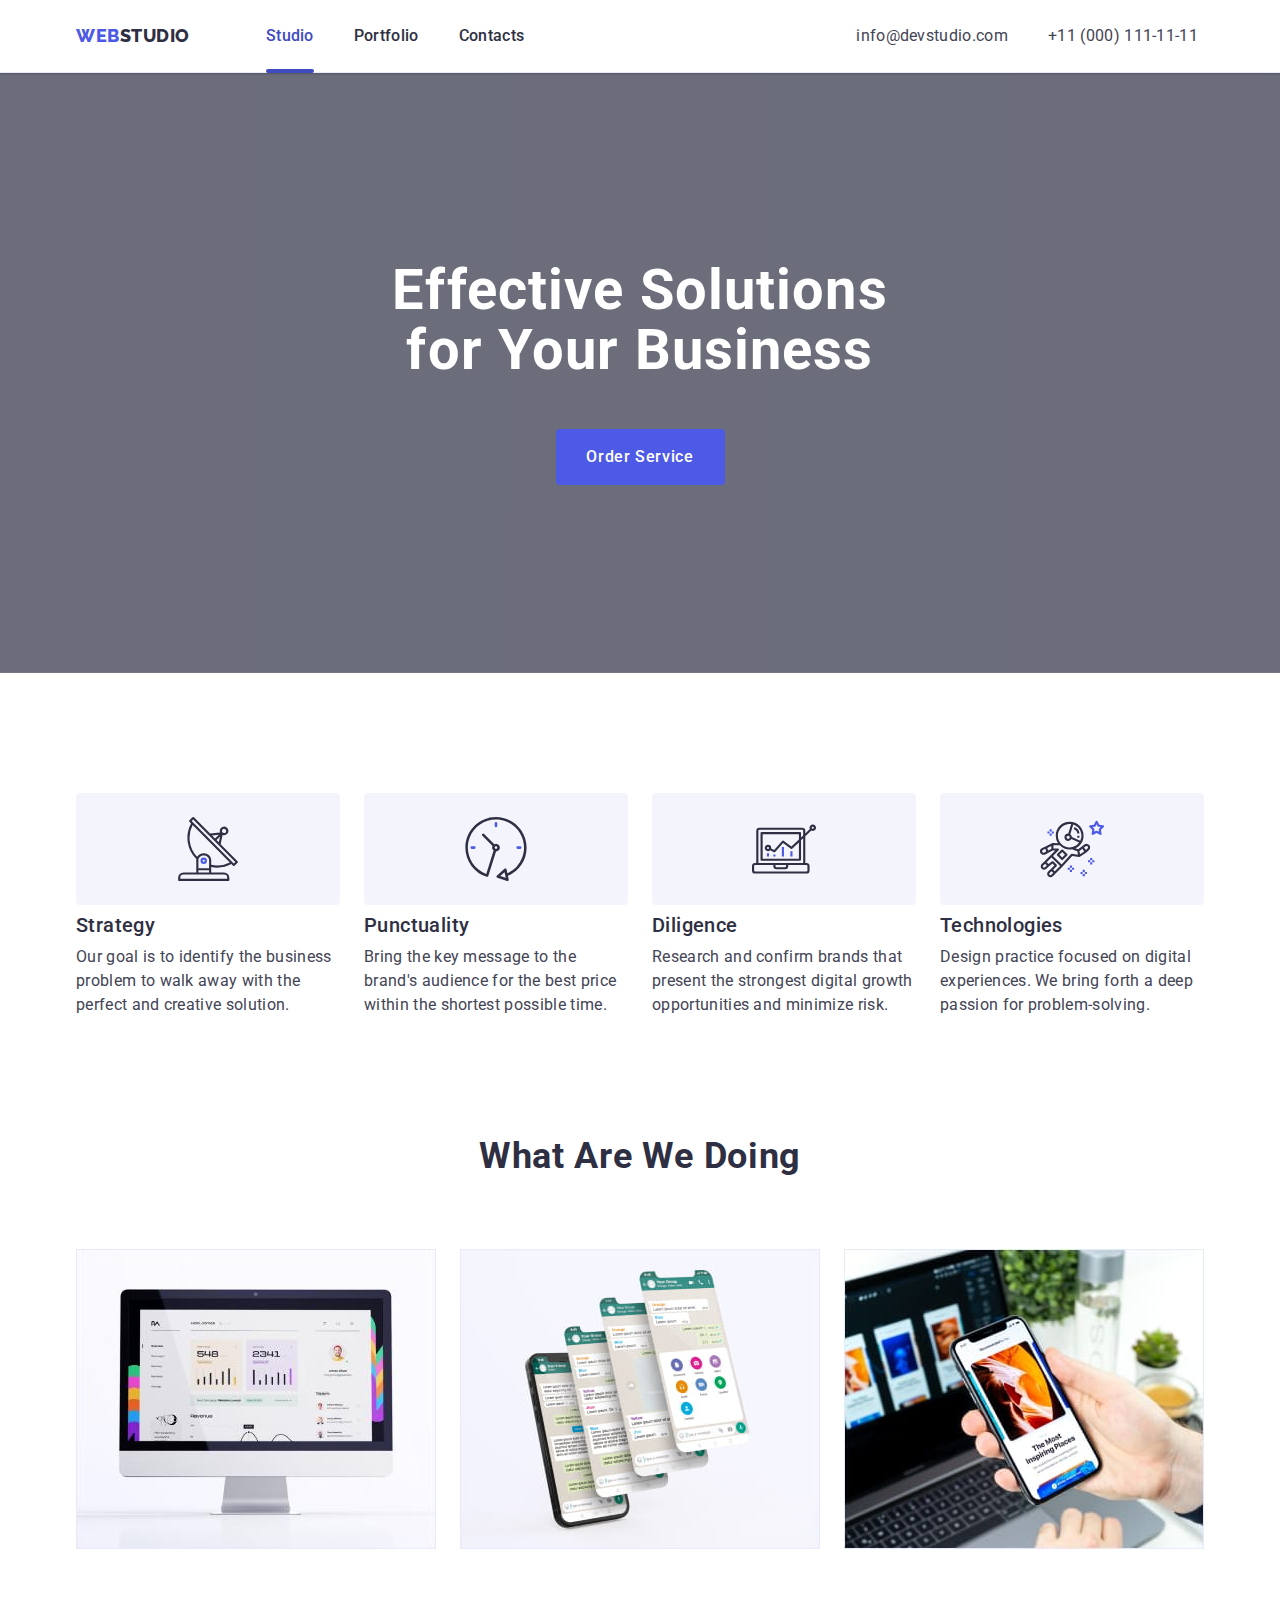
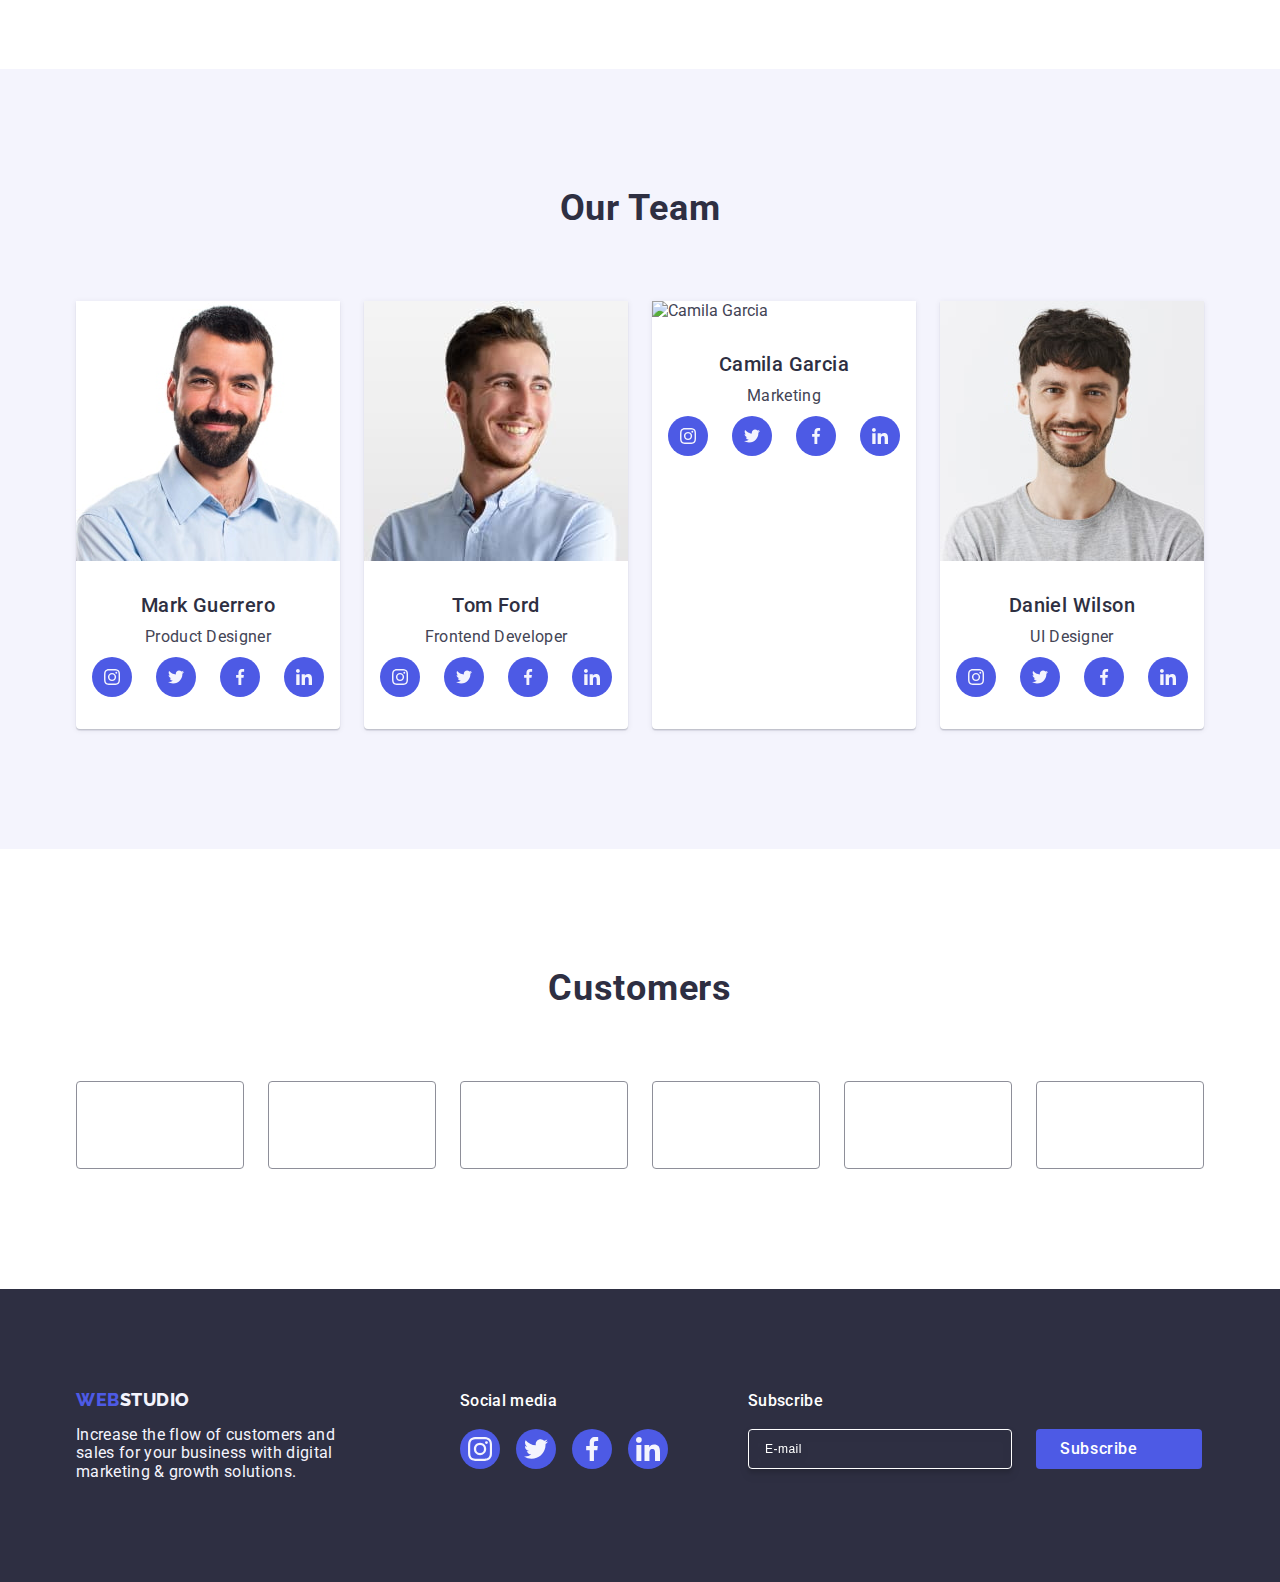
==== index.html @ 10d23416 "1" ====
<!DOCTYPE html>
<html lang="en">
  <head>
    <link
      rel="stylesheet"
      href="https://cdnjs.cloudflare.com/ajax/libs/modern-normalize/2.0.0/modern-normalize.min.css"
      integrity="sha512-4xo8blKMVCiXpTaLzQSLSw3KFOVPWhm/TRtuPVc4WG6kUgjH6J03IBuG7JZPkcWMxJ5huwaBpOpnwYElP/m6wg=="
      crossorigin="anonymous"
      referrerpolicy="no-referrer"
    />
    <link rel="stylesheet" href="./css/styles.css" />
    <link rel="preconnect" href="https://fonts.googleapis.com" />
    <link rel="preconnect" href="https://fonts.gstatic.com" crossorigin />
    <link
      href="https://fonts.googleapis.com/css2?family=Raleway:wght@800&family=Roboto:wght@400;500;700;900&display=swap"
      rel="stylesheet"
    />
    <meta charset="UTF-8" />
    <meta name="viewport" content="width=device-width, initial-scale=1.0" />
    <title>Web Studio</title>
  </head>

  <body>
    <header class="header">
      <div class="header-content container">
        <nav class="nav">
          <a class="logo link" href="./index.html"
            >Web<span class="logo-span">Studio</span>
          </a>
          <ul class="nav-list list">
            <li class="nav-element">
              <a class="nav-item link current" href="./index.html">Studio</a>
            </li>
            <li class="nav-element">
              <a class="nav-item link" href="./portfolio.html">Portfolio</a>
            </li>
            <li class="nav-element">
              <a class="nav-item link" href="">Contacts</a>
            </li>
          </ul>
        </nav>

        <address class="address">
          <ul class="address-list list">
            <li class="address-element">
              <a class="address-item link" href="mailto:info@devstudio.com"
                >info@devstudio.com</a
              >
            </li>
            <li class="address-element">
              <a class="address-item link" href="tel:+110001111111"
                >+11 (000) 111-11-11</a
              >
            </li>
          </ul>
        </address>
      </div>
    </header>
    <main class="main">
      <section class="intro section">
        <div class="intro-content container">
          <h1 class="intro-title">Effective Solutions for Your Business</h1>

          <button data-modal-open class="intro-button" type="button">
            Order Service
          </button>
        </div>
      </section>

      <section class="advantages section">
        <div class="advantages-content container">
          <h2 class="advantages-title visually-hidden">Advantages</h2>

          <ul class="advantages-list list">
            <li class="advantages-item">
              <div class="advantages-item-content">
                <svg class="advantages-icon" width="64" height="64">
                  <use href="./images/icons.svg#icon-antenna"></use>
                </svg>
              </div>

              <h3 class="advantages-subtitle">Strategy</h3>
              <p class="advantages-text">
                Our goal is to identify the business problem to walk away with
                the perfect and creative solution.
              </p>
            </li>

            <li class="advantages-item">
              <div class="advantages-item-content">
                <svg class="advantages-icon" width="64" height="64">
                  <use href="./images/icons.svg#icon-clock"></use>
                </svg>
              </div>

              <h3 class="advantages-subtitle">Punctuality</h3>
              <p class="advantages-text">
                Bring the key message to the brand's audience for the best price
                within the shortest possible time.
              </p>
            </li>

            <li class="advantages-item">
              <div class="advantages-item-content">
                <svg class="advantages-icon" width="64" height="64">
                  <use href="./images/icons.svg#icon-diagram"></use>
                </svg>
              </div>

              <h3 class="advantages-subtitle">Diligence</h3>
              <p class="advantages-text">
                Research and confirm brands that present the strongest digital
                growth opportunities and minimize risk.
              </p>
            </li>

            <li class="advantages-item">
              <div class="advantages-item-content">
                <svg class="advantages-icon" width="64" height="64">
                  <use href="./images/icons.svg#icon-astronaut"></use>
                </svg>
              </div>

              <h3 class="advantages-subtitle">Technologies</h3>
              <p class="advantages-text">
                Design practice focused on digital experiences. We bring forth a
                deep passion for problem-solving.
              </p>
            </li>
          </ul>
        </div>
      </section>

      <section class="about section">
        <div class="about-content container">
          <h2 class="about-title">What are we doing</h2>

          <ul class="about-list list">
            <li class="about-item">
              <img
                class="about-image"
                src="./images/Monitor.jpg"
                alt="computer with diagrams"
                width="360"
                height="300"
              />
            </li>
            <li class="about-item">
              <img
                class="about-image"
                src="./images/phone.jpg"
                alt="phone with chat"
                width="360"
                height="300"
              />
            </li>
            <li class="about-item">
              <img
                class="about-image"
                src="./images/img3.jpg"
                alt="phone in a hand"
                width="360"
                height="300"
              />
            </li>
          </ul>
        </div>
      </section>

      <section class="team section">
        <div class="team-content container">
          <h2 class="team-title">Our Team</h2>

          <ul class="team-list list">
            <li class="team-item">
              <img
                class="team-image"
                src="./images/Mark.jpg"
                alt="Mark Guerrero"
                width="264"
              />
              <div class="team-info">
                <h3 class="team-subtitle">Mark Guerrero</h3>
                <p class="team-text">Product Designer</p>
                <ul class="team-info-list list">
                  <li class="team-info-list-item">
                    <a class="team-icon-social" href="#">
                      <svg class="team-icon" width="16" height="16">
                        <use href="./images/icons.svg#icon-instagram"></use>
                      </svg>
                    </a>
                  </li>
                  <li class="team-info-list-item">
                    <a class="team-icon-social" href="#">
                      <svg class="team-icon" width="16" height="16">
                        <use href="./images/icons.svg#icon-twitter"></use>
                      </svg>
                    </a>
                  </li>
                  <li class="team-info-list-item">
                    <a class="team-icon-social" href="#">
                      <svg class="team-icon" width="16" height="16">
                        <use href="./images/icons.svg#icon-facebook"></use>
                      </svg>
                    </a>
                  </li>
                  <li class="team-info-list-item">
                    <a class="team-icon-social" href="#">
                      <svg class="team-icon" width="16" height="16">
                        <use href="./images/icons.svg#icon-linkedin"></use>
                      </svg>
                    </a>
                  </li>
                </ul>
              </div>
            </li>

            <li class="team-item">
              <img
                class="team-image"
                src="./images/tom.jpg"
                alt="Tom Ford"
                width="264"
              />
              <div class="team-info">
                <h3 class="team-subtitle">Tom Ford</h3>
                <p class="team-text">Frontend Developer</p>
                <ul class="team-info-list list">
                  <li class="team-info-list-item">
                    <a class="team-icon-social" href="#">
                      <svg class="team-icon" width="16" height="16">
                        <use href="./images/icons.svg#icon-instagram"></use>
                      </svg>
                    </a>
                  </li>
                  <li class="team-info-list-item">
                    <a class="team-icon-social" href="#">
                      <svg class="team-icon" width="16" height="16">
                        <use href="./images/icons.svg#icon-twitter"></use>
                      </svg>
                    </a>
                  </li>
                  <li class="team-info-list-item">
                    <a class="team-icon-social" href="#">
                      <svg class="team-icon" width="16" height="16">
                        <use href="./images/icons.svg#icon-facebook"></use>
                      </svg>
                    </a>
                  </li>
                  <li class="team-info-list-item">
                    <a class="team-icon-social" href="#">
                      <svg class="team-icon" width="16" height="16">
                        <use href="./images/icons.svg#icon-linkedin"></use>
                      </svg>
                    </a>
                  </li>
                </ul>
              </div>
            </li>

            <li class="team-item">
              <img
                class="team-image"
                src="./images/camilagarcia.jpg"
                alt="Camila Garcia"
                width="264"
              />
              <div class="team-info">
                <h3 class="team-subtitle">Camila Garcia</h3>
                <p class="team-text">Marketing</p>
                <ul class="team-info-list list">
                  <li class="team-info-list-item">
                    <a class="team-icon-social" href="#">
                      <svg class="team-icon" width="16" height="16">
                        <use href="./images/icons.svg#icon-instagram"></use>
                      </svg>
                    </a>
                  </li>
                  <li class="team-info-list-item">
                    <a class="team-icon-social" href="#">
                      <svg class="team-icon" width="16" height="16">
                        <use href="./images/icons.svg#icon-twitter"></use>
                      </svg>
                    </a>
                  </li>
                  <li class="team-info-list-item">
                    <a class="team-icon-social" href="#">
                      <svg class="team-icon" width="16" height="16">
                        <use href="./images/icons.svg#icon-facebook"></use>
                      </svg>
                    </a>
                  </li>
                  <li class="team-info-list-item">
                    <a class="team-icon-social" href="#">
                      <svg class="team-icon" width="16" height="16">
                        <use href="./images/icons.svg#icon-linkedin"></use>
                      </svg>
                    </a>
                  </li>
                </ul>
              </div>
            </li>

            <li class="team-item">
              <img
                class="team-image"
                src="./images/Daniel.jpg"
                alt="Daniel Wilson"
                width="264"
              />
              <div class="team-info">
                <h3 class="team-subtitle">Daniel Wilson</h3>
                <p class="team-text">UI Designer</p>
                <ul class="team-info-list list">
                  <li class="team-info-list-item">
                    <a class="team-icon-social" href="#">
                      <svg class="team-icon" width="16" height="16">
                        <use href="./images/icons.svg#icon-instagram"></use>
                      </svg>
                    </a>
                  </li>
                  <li class="team-info-list-item">
                    <a class="team-icon-social" href="#">
                      <svg class="team-icon" width="16" height="16">
                        <use href="./images/icons.svg#icon-twitter"></use>
                      </svg>
                    </a>
                  </li>
                  <li class="team-info-list-item">
                    <a class="team-icon-social" href="#">
                      <svg class="team-icon" width="16" height="16">
                        <use href="./images/icons.svg#icon-facebook"></use>
                      </svg>
                    </a>
                  </li>
                  <li class="team-info-list-item">
                    <a class="team-icon-social" href="#">
                      <svg class="team-icon" width="16" height="16">
                        <use href="./images/icons.svg#icon-linkedin"></use>
                      </svg>
                    </a>
                  </li>
                </ul>
              </div>
            </li>
          </ul>
        </div>
      </section>

      <section class="customers">
        <div class="customers-contant container">
          <h2 class="customers-title">Customers</h2>

          <ul class="customers-list list">
            <li class="customers-item">
              <a class="customers-link" href="#">
                <svg class="customers-icon" width="104" height="56">
                  <use href="./images/icons.svg#icon-logo"></use>
                </svg>
              </a>
            </li>
            <li class="customers-item">
              <a class="customers-link" href="#">
                <svg class="customers-icon" width="104" height="56">
                  <use href="./images/icons.svg#icon-logo2"></use>
                </svg>
              </a>
            </li>
            <li class="customers-item">
              <a class="customers-link" href="#">
                <svg class="customers-icon" width="104" height="56">
                  <use href="./images/icons.svg#icon-logo3"></use>
                </svg>
              </a>
            </li>
            <li class="customers-item">
              <a class="customers-link" href="#">
                <svg class="customers-icon" width="104" height="56">
                  <use href="./images/icons.svg#icon-logo4"></use>
                </svg>
              </a>
            </li>
            <li class="customers-item">
              <a class="customers-link" href="#">
                <svg class="customers-icon" width="104" height="56">
                  <use href="./images/icons.svg#icon-logo5"></use>
                </svg>
              </a>
            </li>
            <li class="customers-item">
              <a class="customers-link" href="#">
                <svg class="customers-icon" width="104" height="56">
                  <use href="./images/icons.svg#icon-logo6"></use>
                </svg>
              </a>
            </li>
          </ul>
        </div>
      </section>
    </main>
    <footer class="footer">
      <div class="footer-content container">
        <div class="footer-content-text">
          <a class="footer-logo link" href="./index.html"
            >Web<span class="footer-logo-span">Studio</span>
          </a>

          <p class="footer-text">
            Increase the flow of customers and sales for your business with
            digital marketing & growth solutions.
          </p>
        </div>

        <div class="footer-content-socials">
          <p class="footer-social-text">Social media</p>
          <ul class="footer-social-list list">
            <li class="footer-social-item">
              <a class="footer-social-link" href="#">
                <svg class="footer-icon" width="24" height="24">
                  <use href="./images/icons.svg#icon-instagram"></use>
                </svg>
              </a>
            </li>
            <li class="footer-social-item">
              <a class="footer-social-link" href="#">
                <svg class="footer-icon" width="24" height="24">
                  <use href="./images/icons.svg#icon-twitter"></use>
                </svg>
              </a>
            </li>
            <li class="footer-social-item">
              <a class="footer-social-link" href="#">
                <svg class="footer-icon" width="24" height="24">
                  <use href="./images/icons.svg#icon-facebook"></use>
                </svg>
              </a>
            </li>
            <li class="footer-social-item">
              <a class="footer-social-link" href="#">
                <svg class="footer-icon" width="24" height="24">
                  <use href="./images/icons.svg#icon-linkedin"></use>
                </svg>
              </a>
            </li>
          </ul>
        </div>

        <div class="subscribe">
          <p class="subscribe-title">Subscribe</p>
          <form class="subscribe-form">
            <label class="subscribe-label" title="subscribe">
              <input
                class="subscribe-input"
                type="email"
                name="email"
                placeholder="E-mail"
              />
            </label>

            <button class="subscribe-btn" type="submit">
              Subscribe
              <svg class="subscribe-icon" width="24" height="24">
                <use href="./images/icons.svg#icon-send"></use>
              </svg>
            </button>
          </form>
        </div>
      </div>
    </footer>

    <div data-modal class="modal is-hidden">
      <div class="modal-vindow">
        <button class="modal-close" data-modal-close type="button">
          <svg class="modal-icon-close" width="8" height="8">
            <use href="./images/icons.svg#icon-close-black"></use>
          </svg>
        </button>

        <p class="modal-title">Leave your contacts and we will call you back</p>

        <form class="modal-form">
          <div class="modal-form-content">
            <label class="modal-label" for="user-name">Name</label>
            <div class="inputs-content">
              <input
                class="modal-input"
                id="user-name"
                type="text"
                name="user-name"
                placeholder=""
              />
              <svg class="modal-icon" width="18" height="24">
                <use href="./images/icons.svg#icon-person"></use>
              </svg>
            </div>
          </div>

          <div class="modal-form-content">
            <label class="modal-label" for="phone">Phone</label>
            <div class="inputs-content">
              <input
                class="modal-input"
                id="phone"
                type="tel"
                name="tel"
                placeholder=""
              />
              <svg class="modal-icon" width="18" height="24">
                <use href="./images/icons.svg#icon-phone"></use>
              </svg>
            </div>
          </div>

          <div class="modal-form-content">
            <label class="modal-label" for="user-email">Email</label>
            <div class="inputs-content">
              <input
                class="modal-input"
                id="user-email"
                type="email"
                name="user-email"
                placeholder=""
              />
              <svg class="modal-icon" width="18" height="24">
                <use href="./images/icons.svg#icon-email"></use>
              </svg>
            </div>
          </div>

          <div class="textarea-content">
            <label class="modal-label" for="user-comment">Comment</label>
            <textarea
              class="modal-textarea"
              name="user-comment"
              id="user-comment"
              placeholder="Text input"
              cols="30"
              rows="10"
            ></textarea>
          </div>

          <div class="check-content">
            <input
              class="modal-checkbox visually-hidden"
              id="user-privacy"
              value="true"
              name="user-privacy"
              type="checkbox"
            />
            <label class="check-label" for="user-privacy">
              <span class="check-span">
                <svg class="check-icon" width="10" height="8">
                  <use href="./images/icons.svg#icon-true"></use>
                </svg>
              </span>
              I accept the terms and conditions of the
              <a class="check-policy" href="">Privacy Policy</a>
            </label>
          </div>

          <button class="modal-btn">Send</button>
        </form>
      </div>
    </div>

    <script src="./js/modal.js"></script>
  </body>
</html>
---- css/styles.css ----
/* 
font-family: 'Raleway', sans-serif;
font-family: 'Roboto', sans-serif; 
*/

*,
*::after,
*::before{
	box-sizing: border-box;
}

img{
	display: block;
}

body{
	margin: 0;
	font-family: 'Roboto', sans-serif;
	color: #434455;
	background-color: var(--white);
}

:root{
	--iris: #4D5AE5;
	--navyblue: #2E2F42;
	--ocean: #404BBF;
	--slate: #434455;
	--white: #FFF;
	--cloud: #F4F4FD;
	--cornflower: #E7E9FC;
	--lightslate: #8E8F99;
	--navyblue-modal: rgba(46, 47, 66, 0.40);
}

.container {
	width: 1158px;
	margin: 0 auto;
	padding: 0 15px;
	/* max-width: ;
	padding-left: ;
	padding-right: ;
	margin-left: ;
	margin-right: ; */
}

h1,h2,h3,h4,h5,h6{
	margin: 0;
}

p{
	margin: 0;
}

ul{
	margin: 0;
	padding: 0;
	list-style-type: none;
}
.header{
	border-bottom: 1px solid #e7e9fc;
	box-shadow: 0px 1px 6px 0px rgba(46, 47, 66, 0.08), 0px 1px 1px 0px rgba(46, 47, 66, 0.16), 0px 2px 1px 0px rgba(46, 47, 66, 0.08);
}

.header-content{
	display: flex;
	align-items: center;
}


.logo{
	font-family: 'Raleway', sans-serif;
	color: var(--iris);
	font-weight: 800;
	font-size: 18px;
	line-height: 1.17;
	letter-spacing: 0.54px;
	text-transform: uppercase;
	margin-right: 76px
}


.logo-span{
	color: var(--navyblue);
}


.link{
	text-decoration: none;
}
.list{
	list-style: none
}
.nav-list{
	display: flex;
	gap: 40px;
}


.nav{
	display: flex;
	align-items: center;
}

.nav-item{
	position: relative;
	color: var(--navyblue);
	font-family: 'Roboto', sans-serif;
	font-size: 16px;
	font-weight: 500;
	line-height: 150%;
	letter-spacing: 0.02em;
	padding: 24px 0;
	display: block;
	transition: color 250ms cubic-bezier(0.4, 0, 0.2, 1);
}
.nav-item:hover,
.nav-item:focus{
	color: #404bbf;
}
.nav-item:active{
	color: var(--ocean);
}
.nav-item::after{
	position: absolute;
	color: var(--ocean);
	content: "";
	left: 0;
	opacity: 0;
	bottom: -1px;
	height: 4px;
	background-color: var(--ocean);
	border-radius: 2px;
	width: 100%;
}
.nav-item:hover::after,
.nav-item:focus::after,
.nav-item.current::after {
	opacity: 1;
}

.nav-item.current{
	color: #404bbf;
}

.address{
	font-style: normal;
	margin-left: 332px;
}
.address-list{
	display: flex;
	gap: 40px;
}

.address-item{
	color: var(--slate);
	font-family: 'Roboto', sans-serif;
	font-size: 16px;
	line-height: 150%;
	letter-spacing: 0.32px;transition: color 250ms cubic-bezier(0.4, 0, 0.2, 1);
}
.address-item:hover,
.address-item:focus{
	color: #404bbf;
}
.address-item:active{
	color: var(--ocean);
}
.intro{
	margin: 0 auto;
	background-image: linear-gradient(rgba(46, 47, 66, 0.7),
			rgba(46, 47, 66, 0.7)),
		url(../images/hero-image.jpg);
	padding: 188px 0;
	max-width: 1440px;
	background-repeat: no-repeat;
	background-position: center;
	background-size: cover;
}
.intro-title{
	color: var(--white);
	text-align: center;
	font-family: 'Roboto', sans-serif;
	font-size: 56px;
	font-weight: 700;
	line-height: 107.143%;
	letter-spacing: 1.12px;
	max-width: 496px;
	margin: 0 auto;
	margin-bottom: 48px;
}
.intro-button{
	display: block;
	color: var(--white);
	font-family: 'Roboto', sans-serif;
	font-size: 16px;
	font-weight: 500;
	line-height: 150%;
	letter-spacing: 0.64px;
	background-color: var(--iris);
	cursor: pointer;
	min-width: 169px;
	height: 56px;
	border: none;
	border-radius: 4px;
	margin: 0 auto;
	transition: background-color 250ms cubic-bezier(0.4, 0, 0.2, 1);
}
.intro-button:hover,
.intro-button:focus{
	background-color: var(--ocean);
}
.advantages-title{
	color: var(--navyblue);
	font-family: 'Roboto', sans-serif;
	font-size: 36px;
	font-weight: 700;
	line-height: 111.111%;
	letter-spacing: 0.72px;
	text-transform: capitalize;
	text-align: center;
	margin-bottom: 72px;
}
.advantages{
	padding: 120px 0;
}
.visually-hidden {
	position: absolute;
	width: 1px;
	height: 1px;
	margin: -1px;
	border: 0;
	padding: 0;
	white-space: nowrap;
	clip-path: inset(100%);
	clip: rect(0 0 0 0);
	overflow: hidden;
}
.advantages-subtitle{
	color: var(--navyblue);
	font-family: 'Roboto', sans-serif;
	font-size: 20px;
	font-weight: 500;
	line-height: 120%;
	letter-spacing: 0.4px;
	margin-bottom: 8px;
}
.advantages-text{
	color: var(--slate);
	font-family: 'Roboto', sans-serif;
	font-size: 16px;
	line-height: 150%;
	letter-spacing: 0.32px;
}
.advantages-list{
	display: flex;
	gap: 24px;
}
.advantages-item{
	width: calc((100% - 72px) / 4);
}
.advantages-item-content{
	display: flex;
	align-items: center;
	justify-content: center;
	background-color: var(--cloud);
	padding: 24px 100px;
	margin-bottom: 8px;
	border-radius: 4px;
}
.about{
	padding-bottom: 120px;
}
.about-list{
	display: flex;
	gap: 24px;
}
.about-item{
	width: calc((100% - 48px) / 3);
}
.about-title{
	color: var(--navyblue);
	font-family: 'Roboto', sans-serif;
	font-size: 36px;
	font-weight: 700;
	line-height: 111.111%;
	letter-spacing: 0.72px;
	text-transform: capitalize;
	text-align: center;
	margin-bottom: 72px;
}
.team{
	background-color: #F4F4FD;
	padding: 120px 0;
}
.team-list{
	display: flex;
	gap: 24px;
}
.team-item{
	background-color: #FFFFFF;
	width: calc((100% - 72px) / 4);
	border-radius: 0px 0px 4px 4px;
	box-shadow: 0px 1px 6px rgba(46, 47, 66, 0.08),
		0px 1px 1px rgba(46, 47, 66, 0.16),
		0px 2px 1px rgba(46, 47, 66, 0.08);
}
.team-info{
	padding: 32px 0;
}
.team-info-list{
	display: flex;
	justify-content: center;
	gap: 24px;
}
.team-info-list-item {
	height: 40px;
	width: 40px;
}
.team-icon-social{
	background-color: var(--iris);
	display: flex;
	align-items: center;
	justify-content: center;
	border-radius: 50%;
	width: 100%;
	transition: background-color 250ms cubic-bezier(0.4, 0, 0.2, 1);
	height: 100%;
}
.team-icon-social:hover,
.team-icon-social:focus{
	background-color: #404bbf;
}
.team-icon {
	width: 16px;
	height: 16px;
	fill: var(--cloud);
}
.team-title{
	color: var(--navyblue);
	font-family: 'Roboto', sans-serif;
	font-size: 36px;
	font-weight: 700;
	line-height: 111.111%;
	letter-spacing: 0.72px;
	text-transform: capitalize;
	text-align: center;
	margin-bottom: 72px;
}
.team-subtitle {
	color: var(--navyblue);
	text-align: center;
	font-family: 'Roboto', sans-serif;
	font-size: 20px;
	font-weight: 500;
	line-height: 120%;
	letter-spacing: 0.4px;
	margin-bottom: 8px;
	text-align: center;
}
.team-text {
	color: var(--slate);
	text-align: center;
	font-family: 'Roboto', sans-serif;
	font-size: 16px;
	line-height: 150%;
	letter-spacing: 0.32px;
	text-align: center;
	margin-bottom: 8px;
}
.customers{
	padding-top: 120px;
	padding-bottom: 120px;
}
.customers-item{
	width: calc((100% - 120px) / 6);
	height: 88px;
}
.customers-list {
	display: flex;
	gap: 24px;
}
.customers-icon{
	fill: currentColor;
}
.customers-title {
	color: var(--navyblue);
	font-family: 'Roboto', sans-serif;
	font-size: 36px;
	font-weight: 700;
	line-height: 111.111%;
	letter-spacing: 0.72px;
	text-transform: capitalize;
	text-align: center;
	margin-bottom: 72px;
}
.customers-link{
	display: flex;
	align-items: center;
	justify-content: center;
	color: var(--lightslate);
	width: 100%;
	height: 100%;
	border: 1px solid #8E8F99;
	border-radius: 4px;
	display: flex;
	transition: border-color 250ms cubic-bezier(0.4, 0, 0.2, 1),
	color 250ms cubic-bezier(0.4, 0, 0.2, 1);
}
.customers-link:hover,
.customers-link:focus{
	border-color: #404bbf;
	color: #404bbf;
}
.footer{
	background-color: var(--navyblue);
	padding: 100px 0;
}
.footer-content{
	display: flex;
	align-items: baseline;
}
.footer-logo{
	display: inline-block;
	margin-bottom: 16px;
	color: var(--iris);
	font-family: 'Raleway', sans-serif;
	font-size: 18px;
	font-weight: 800;
	line-height: 1.17;
	letter-spacing: 0.54px;
	text-transform: uppercase;
	text-decoration: none;
}
.footer-logo-span{
	color: #f4f4fd
}
.footer-text{
	color: var(--cloud);
	font-family: 'Roboto', sans-serif;
	font-size: 16px;
	line-height: 1.17;
	letter-spacing: 0.02em;
	max-width: 264px;
}
.footer-content-text{
	margin-right: 120px;
}




.footer-social-text{
	font-family: Roboto;
	font-size: 16px;
	font-weight: 500;
	line-height: 1.5;
	letter-spacing: 0.02em;
	color: var(--white);
	margin-bottom: 16px;
}
.footer-social-list {
	display: flex;
	gap: 16px;
}
.footer-social-item {
	transition: background-color 250ms cubic-bezier(0.4, 0, 0.2, 1);
	width: 40px;
	height: 40px;
}
.footer-social-link {
	display: flex;
	align-items: center;
	justify-content: center;

	width: 100%;
	height: 100%;
	background-color: #4D5AE5;
	border-radius: 50%;
	transition: background-color 250ms cubic-bezier(0.4, 0, 0.2, 1);
}
.footer-social-link:hover,
.footer-social-link:focus{
	background-color: #31d0aa;
}
.footer-icon {
	fill: var(--cloud);
}
.footer-content-socials{
	margin-right: 80px;
}


.subscribe-icon{
	margin-left: 16px;
}
.subscribe{}
.subscribe-title{
	margin-bottom: 16px;
	font-family: Roboto;
	font-size: 16px;
	font-weight: 500;
	line-height: 1.5;
	letter-spacing: 0.02em;
	color: var(--white);
	margin-bottom: 16px;
}
.subscribe-btn{
	min-width: 165px;
	height: 40px;
	box-shadow: none;
	border: none;
	display: flex;
	padding: 8px 24px;
	justify-content: center;
	align-items: center;
	color: var(--white);
	text-align: center;
	font-family: "Roboto", sans-serif;
	font-size: 16px;
	border-radius: 4px;
	cursor: pointer;
	background: var(--iris);
	font-weight: 500;
	line-height: 1.5;
	letter-spacing: 0.04em;
	transition: background-color 250ms cubic-bezier(0.4, 0, 0.2, 1);
}
.subscribe-btn:hover,
.subscribe-btn:focus {
	background-color: var(--ocean);
}
.subscribe-form{
	display: flex;
	gap: 24px;
}
.subscribe-input{
	font-size: 12px;
	line-height: 1.5;
	letter-spacing: 0.04em;
	filter: drop-shadow(0px 4px 4px rgba(0, 0, 0, 0.15));
	width: 264px;
	height: 40px;
	color: var(--white);
	border-radius: 4px;
	border: 1px solid var(--white);
	background-color: transparent;
	box-shadow: 0px 4px 4px 0px rgba(0, 0, 0, 0.15);
	padding-top: 8px;
	padding-bottom: 8px;
	padding-left: 16px;
}
.subscribe-input::placeholder{
	color: var(--white);
}
.categories{
	padding-top: 96px;
	padding-bottom: 120px;
}
.categories-list{
	display: flex;
	gap: 24px;
	justify-content: center;
	margin-bottom: 72px;
}
.categories-title{
	color: var(--navyblue);
	font-family: 'Roboto', sans-serif;
	font-size: 36px;
	font-weight: 700;
	line-height: 111.111%;
	letter-spacing: 0.72px;
	text-transform: capitalize;
	text-align: center;
}
.categories-button{
	background: var(--cloud);
	color: var(--iris);
	text-align: center;
	font-family: 'Roboto', sans-serif;
	font-size: 16px;
	font-weight: 500;
	line-height: 150%;
	letter-spacing: 0.64px;
	cursor: pointer;
	padding: 12px 24px;
	border: 1px solid #e7e9fc;
	border-radius: 4px;
	transition: color 250ms cubic-bezier(0.4, 0, 0.2, 1),
		background-color 250ms cubic-bezier(0.4, 0, 0.2, 1),
		border-color 250ms cubic-bezier(0.4, 0, 0.2, 1),
		box-shadow 250ms cubic-bezier(0.4, 0, 0.2, 1);
}
.categories-button:hover,
.categories-button:focus{
	color: var(--white);
	background-color: #404BBF;
	border: 1px solid transparent;
	box-shadow: 0px 3px 1px rgba(0, 0, 0, 0.1), 0px 2px 1px rgba(0, 0, 0, 0.08), 0px 2px 2px rgba(0, 0, 0, 0.12);
}
.gallery-list{
	display: flex;
	flex-wrap: wrap;
	column-gap: 24px;
	row-gap: 48px;
}
.gallery-item{
	background: var(--white);
	width: calc((100% - 48px) / 3);
}
.gallery-item-text{
	padding: 32px 16px;
	border: 1px solid #e7e9fc;
	border-top: none;
}
.gallery-subtitle{
	color: var(--navyblue);
	font-family: 'Roboto', sans-serif;
	font-size: 20px;
	font-weight: 500;
	line-height: 1.2;
	letter-spacing: 0.02em;
	margin-bottom: 8px
}
.gallery-text{
	color: var(--slate);
	font-family: 'Roboto', sans-serif;
	font-size: 16px;
	line-height: 1.5;
	letter-spacing: 0.02em;
}
.gallery-link{
	display: block;
	transition: box-shadow 250ms cubic-bezier(0.4, 0, 0.2, 1);
}

.gallery-img{
	position: relative;
	overflow: hidden;
}
.gallery-img-p{
	position: absolute;
	top: 0;
	font-size: 16px;
	line-height: 1.5;
	letter-spacing: 0.02em;
	color: #f4f4fd;
	padding: 40px 32px;
	background-color: #4d5ae5;
	height: 100%;
	height: 100%;
	transform: translateY(100%);
	transition: transform 250ms cubic-bezier(0.4, 0, 0.2, 1);
}
.gallery-link:hover,
.gallery-link:focus {
	box-shadow: 0px 1px 6px rgba(46, 47, 66, 0.08), 0px 1px 1px rgba(46, 47, 66, 0.16), 0px 2px 1px rgba(46, 47, 66, 0.08);
}

.gallery-link:hover .gallery-img-p,
.gallery-link:focus .gallery-img-p{
	transform: translateY(0%);
}
.modal{
	position: fixed;
	top: 0;
	left: 0;
	width: 100%;
	height: 100%;
	background-color: rgba(46, 47, 66, 0.4);
	transition: opacity 250ms cubic-bezier(0.4, 0, 0.2, 1), visibility 250ms cubic-bezier(0.4, 0, 0.2, 1);
}
.modal-title{
	color: var(--navyblue);
	text-align: center;
	font-family: "Roboto", sans-serif;
	font-size: 16px;
	font-weight: 500;
	line-height: 1.5;
	letter-spacing: 0.02em;
	margin-bottom: 16px;
}
.is-hidden{
	opacity: 0;
	visibility: hidden;
	pointer-events: none;
}
.modal-vindow{
	padding: 72px 24px 24px 24px;
	position: absolute;
	top: 50%;
	left: 50%;
	width: 408px;
	min-height: 584px;

	background: #fcfcfc;
	box-shadow: 0px 1px 1px rgba(0, 0, 0, 0.14), 0px 1px 3px rgba(0, 0, 0, 0.12), 0px 2px 1px rgba(0, 0, 0, 0.2);
	border-radius: 4px;

	transform: translate(-50%, -50%) scale(1);
	transition: transform 250ms cubic-bezier(0.4, 0, 0.2, 1);
}
.modal-close{
	position: absolute;
	top: 24px;
	right: 24px;
	width: 24px;
	height: 24px;
	border-radius: 50%;
	background-color: #e7e9fc;
	border: 1px solid rgba(0, 0, 0, 0.1);
	padding: 0;
	cursor: pointer;
	transition: background-color 250ms cubic-bezier(0.4, 0, 0.2, 1), border 250ms cubic-bezier(0.4, 0, 0.2, 1);

	display: flex;
	justify-content: center;
	align-items: center;
}
.modal-close:hover,
.modal-close:focus
{
	background-color: #404bbf;
	border: none;
	fill: #ffffff;
}
.modal-icon{
	transition: fill 250ms cubic-bezier(0.4, 0, 0.2, 1);
	fill: var(--navyblue);
}
.modal-label{
	display: block;
	color: var(--lightslate);
	font-family: Roboto;
	font-size: 12px;
	line-height: 1.17;
	letter-spacing: 0.04em;
	margin-bottom: 4px;
}
.modal-input{
	width: 100%;
	height: 40px;
	border-radius: 4px;
	background-color: transparent;
	padding-left: 38px;
	outline: transparent;
	transition: border-color 250ms cubic-bezier(0.4, 0, 0.2, 1);
	border: 1px solid rgba(46, 47, 66, 0.4);
}
.modal-input:focus{
	border-color: #4D5AE5;
}
.modal-input:focus + .modal-icon {
	fill: #4D5AE5;
}
.modal-form-content{
	margin-bottom: 8px;
}
.modal-icon{
	position: absolute;
	left: 16px;
	top: 50%;
	transform: translateY(-50%);
	transition: fill 250ms cubic-bezier(0.4, 0, 0.2, 1);
}
.modal-textarea{
	width: 100%;
	height: 120px;
	font-size: 12px;
	line-height: 1.17;
	letter-spacing: 0.04em;
	color: rgba(46, 47, 66, 0.4);
	border: 1px solid rgba(46, 47, 66, 0.4);
	border-radius: 4px;
	background-color: transparent;
	padding: 8px 16px;
	outline: transparent;
	resize: none;
	transition: border-color 250ms cubic-bezier(0.4, 0, 0.2, 1);
}
.modal-textarea:focus{
	border-color: #4D5AE5;
}
.modal-checkbox:checked {
	background-color: var(--ocean);
}
.modal-checkbox:checked + .check-label >.check-span {
	background-color: var(--ocean);
	border: none;
	fill: var(--cloud);
}
.modal-checkbox:focus + .check-label > .check-span{
	border-color: var(--ocean);
}



.inputs-content {
	position: relative;
}
.textarea-content {
	margin-bottom: 16px;
}




.check-content{
	margin-bottom: 24px;
}
.check-label{
	color: var(--lightslate);
	font-family: Roboto;
	font-size: 12px;
	line-height: 1.17;
	letter-spacing: 0.04em;
}
.check-policy {
	color: #4d5ae5;
}
.check-span{
	width: 16px;
	height: 16px;
	border: 1px solid rgba(46, 47, 66, 0.4);
	border-radius: 2px;
	transition: background-color 250ms cubic-bezier(0.4, 0, 0.2, 1), border 250ms cubic-bezier(0.4, 0, 0.2, 1), fill 250ms cubic-bezier(0.4, 0, 0.2, 1);
	display: inline-flex;
	align-items: center;
	justify-content: center;
	fill: transparent;
}



.modal-btn{
	display: block;
	margin: 0 auto;
	min-width: 169px;
	height: 56px;
	font-family: "Roboto", sans-serif;
	font-size: 16px;
	font-weight: 500;
	line-height: 1.5;
	letter-spacing: 0.04em;
	color: #ffffff;
	cursor: pointer;
	background-color: #4D5AE5;
	border: none;
	border-radius: 4px;
	box-shadow: 0px 4px 4px 0px rgba(0, 0, 0, 0.15);
	transition: background-color 250ms cubic-bezier(0.4, 0, 0.2, 1);
}
.modal-btn:focus,
.modal-btn:hover
{
	background-color: #404BBF;
}
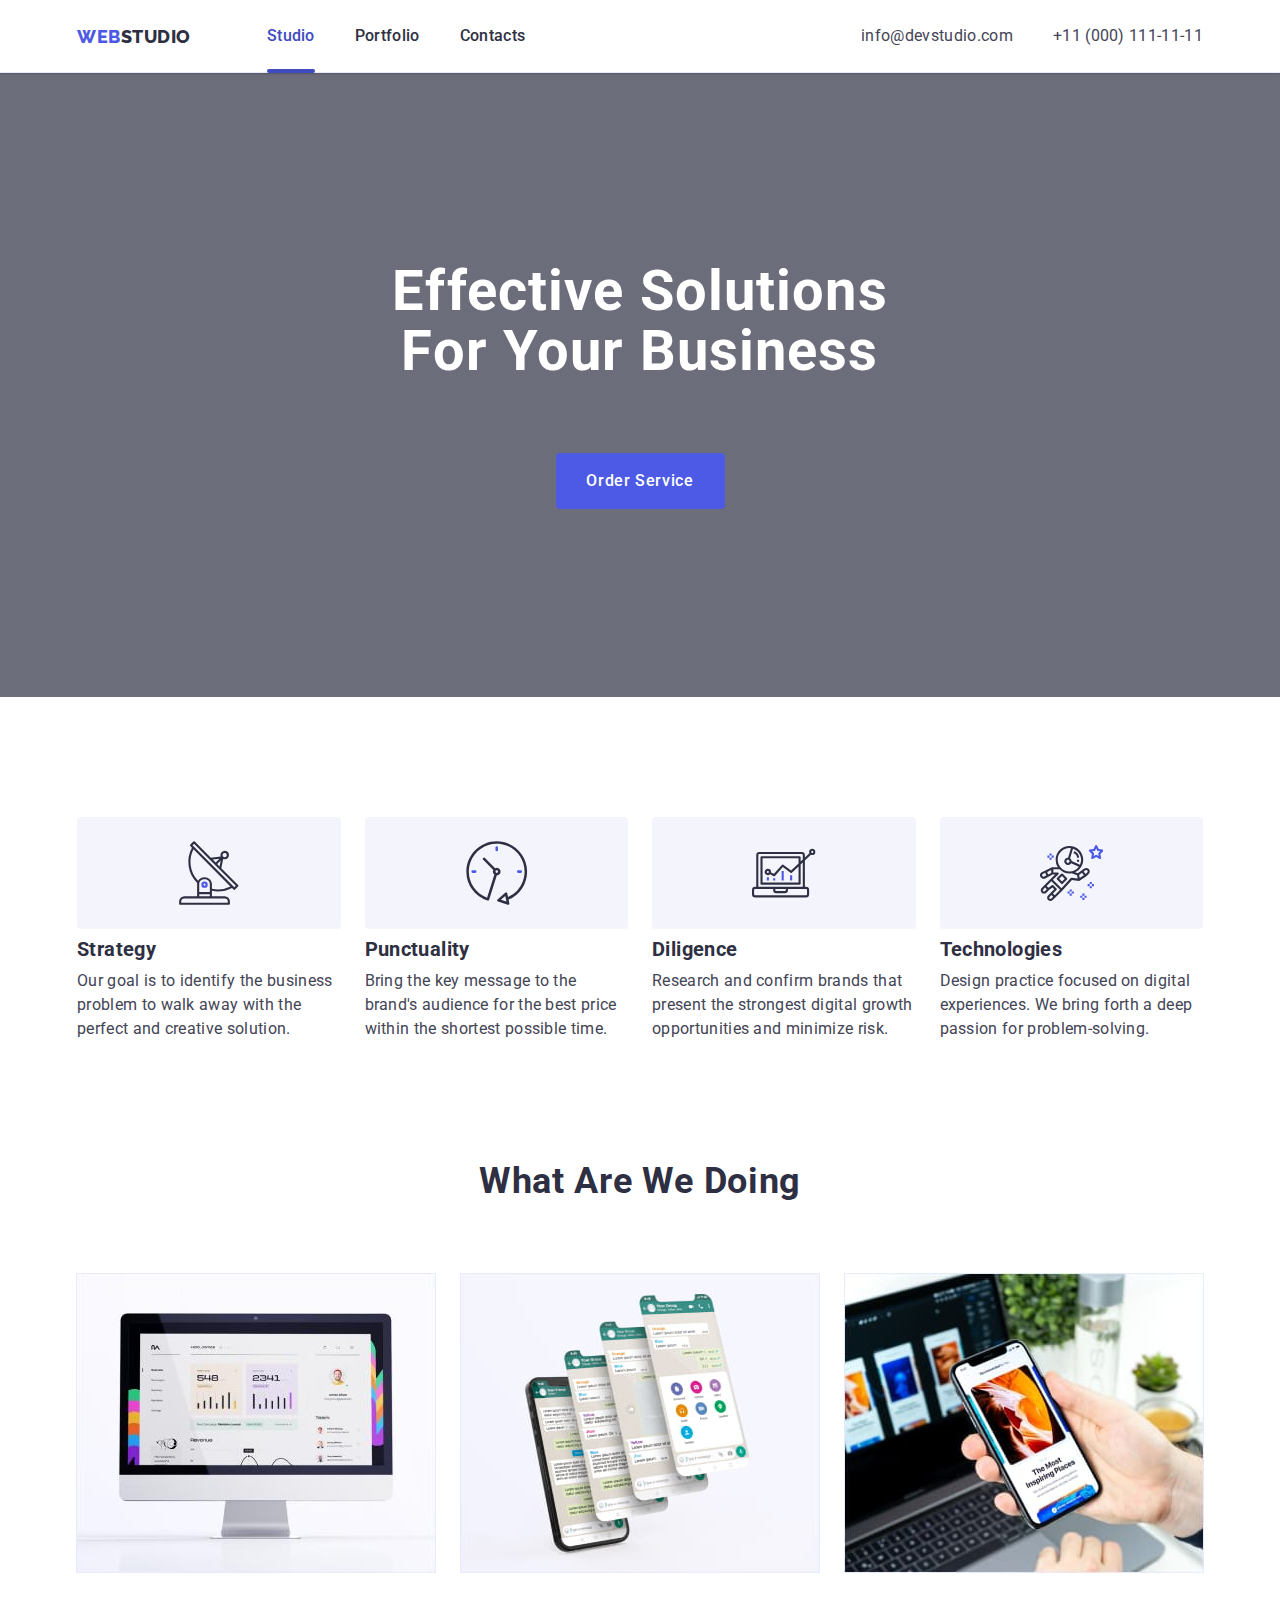
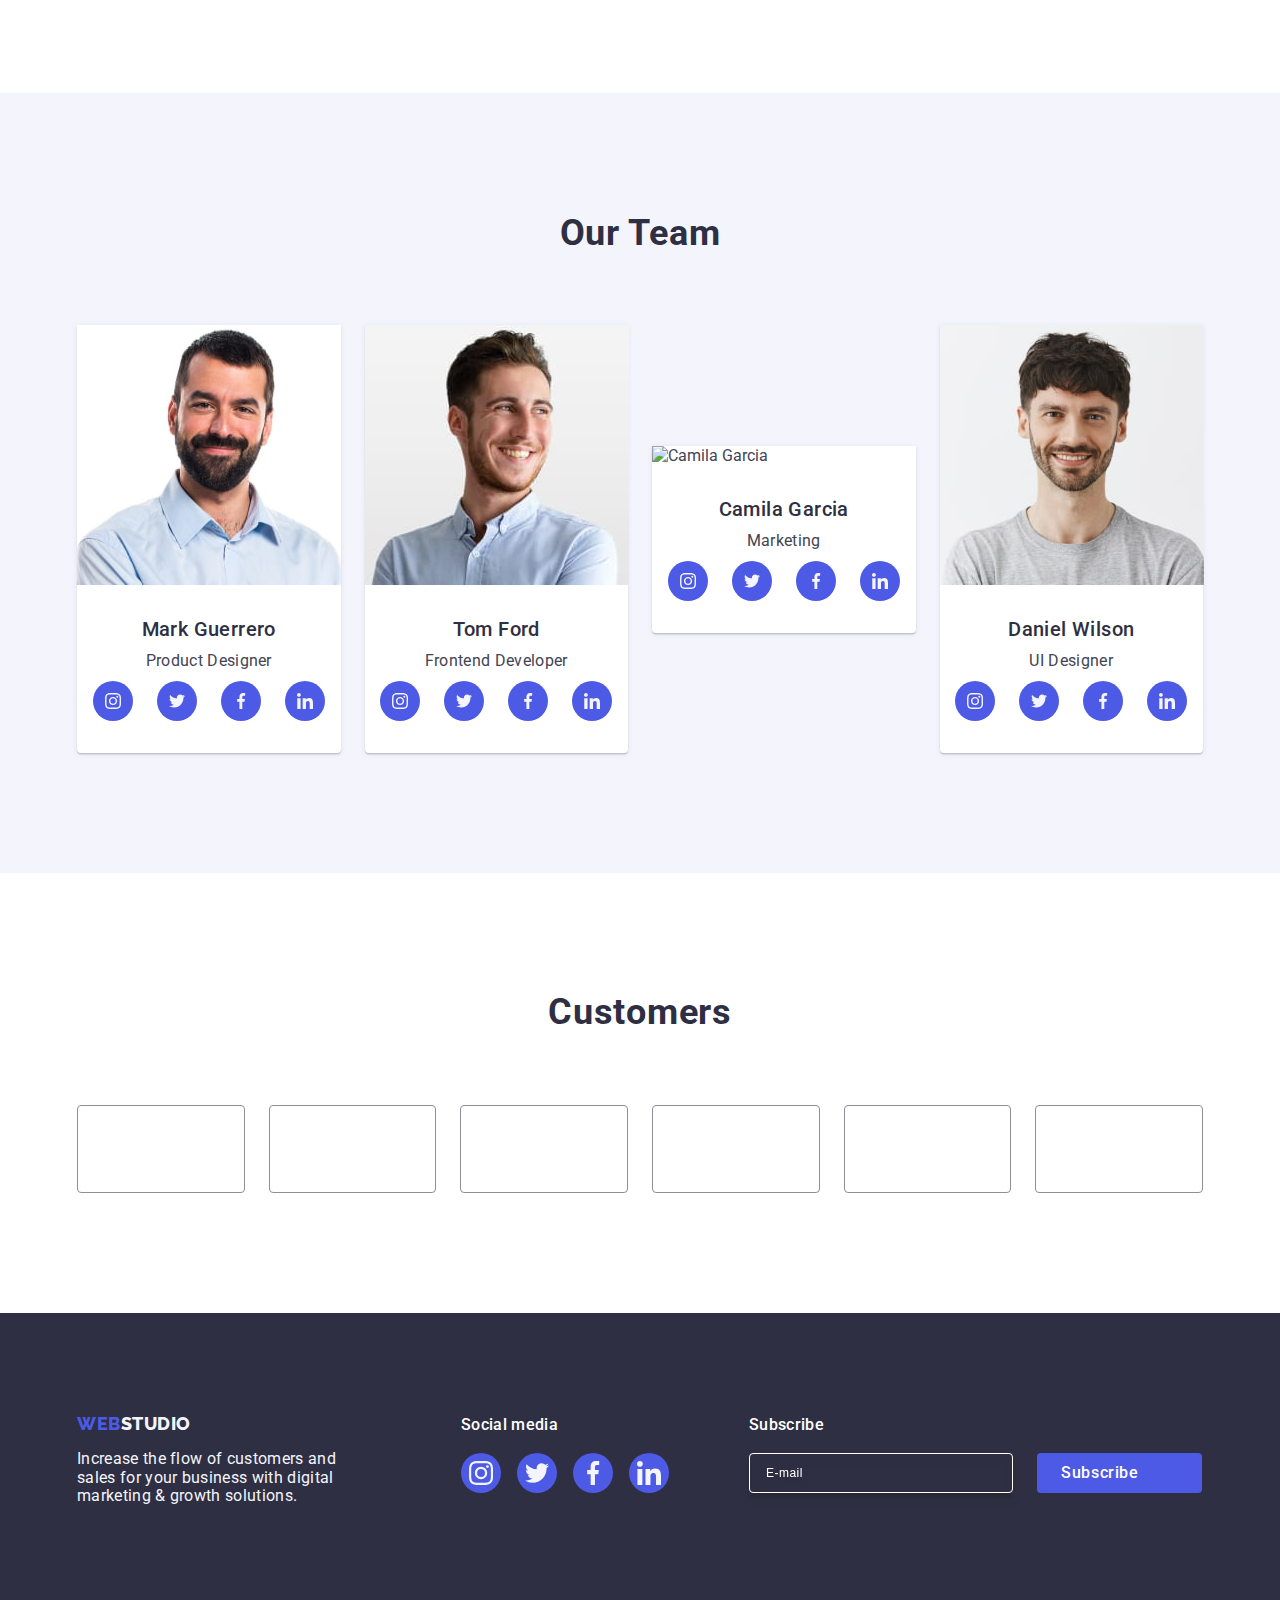
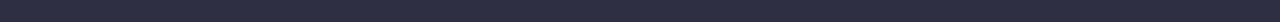
==== commit d3194084: "1" ====
--- a/index.html
+++ b/index.html
@@ -562,7 +562,7 @@
         </form>
       </div>
     </div>
-
+    <script src="./js/mobile-menu.js"></script>
     <script src="./js/modal.js"></script>
   </body>
 </html>--- a/css/styles.css
+++ b/css/styles.css
@@ -33,14 +33,9 @@
 }
 
 .container {
-	width: 1158px;
+	max-width: 428px;
 	margin: 0 auto;
-	padding: 0 15px;
-	/* max-width: ;
-	padding-left: ;
-	padding-right: ;
-	margin-left: ;
-	margin-right: ; */
+	padding: 0 16px;
 }
 
 h1,h2,h3,h4,h5,h6{
@@ -56,8 +51,38 @@
 	padding: 0;
 	list-style-type: none;
 }
+
+.visually-hidden {
+	position: absolute;
+	width: 1px;
+	height: 1px;
+	margin: -1px;
+	border: 0;
+	padding: 0;
+	white-space: nowrap;
+	clip-path: inset(100%);
+	clip: rect(0 0 0 0);
+	overflow: hidden;
+}
+
+
+.link {
+	text-decoration: none;
+}
+
+.list {
+	list-style: none
+}
+
+button {
+	font-family: inherit;
+	cursor: pointer;
+}
+
+/* 
 .header{
 	border-bottom: 1px solid #e7e9fc;
+	background: var(--white);
 	box-shadow: 0px 1px 6px 0px rgba(46, 47, 66, 0.08), 0px 1px 1px 0px rgba(46, 47, 66, 0.16), 0px 2px 1px 0px rgba(46, 47, 66, 0.08);
 }
 
@@ -84,12 +109,6 @@
 }
 
 
-.link{
-	text-decoration: none;
-}
-.list{
-	list-style: none
-}
 .nav-list{
 	display: flex;
 	gap: 40px;
@@ -164,8 +183,37 @@
 }
 .address-item:active{
 	color: var(--ocean);
-}
-.intro{
+} */
+
+.header {
+	padding: 25px 0;
+	border-bottom: 1px solid #e7e9fc;
+	background: var(--white);
+	box-shadow: 0px 1px 6px 0px rgba(46, 47, 66, 0.08), 0px 1px 1px 0px rgba(46, 47, 66, 0.16), 0px 2px 1px 0px rgba(46, 47, 66, 0.08);
+}
+.header-content {
+	display: flex;
+	align-items: center;
+}
+.nav {
+	display: flex;
+	align-items: center;
+}
+.logo {
+	color: var(--iris);
+	font-family: 'Raleway', sans-serif;
+	font-size: 18px;
+	font-style: normal;
+	font-weight: 800;
+	line-height: 21px;
+	letter-spacing: 0.54px;
+	text-transform: uppercase;
+}
+.logo-span {
+	color: var(--navyblue);
+}
+
+/* .intro{
 	margin: 0 auto;
 	background-image: linear-gradient(rgba(46, 47, 66, 0.7),
 			rgba(46, 47, 66, 0.7)),
@@ -209,6 +257,10 @@
 .intro-button:focus{
 	background-color: var(--ocean);
 }
+
+
+
+
 .advantages-title{
 	color: var(--navyblue);
 	font-family: 'Roboto', sans-serif;
@@ -223,18 +275,6 @@
 .advantages{
 	padding: 120px 0;
 }
-.visually-hidden {
-	position: absolute;
-	width: 1px;
-	height: 1px;
-	margin: -1px;
-	border: 0;
-	padding: 0;
-	white-space: nowrap;
-	clip-path: inset(100%);
-	clip: rect(0 0 0 0);
-	overflow: hidden;
-}
 .advantages-subtitle{
 	color: var(--navyblue);
 	font-family: 'Roboto', sans-serif;
@@ -267,6 +307,10 @@
 	margin-bottom: 8px;
 	border-radius: 4px;
 }
+
+
+
+
 .about{
 	padding-bottom: 120px;
 }
@@ -288,6 +332,13 @@
 	text-align: center;
 	margin-bottom: 72px;
 }
+
+
+
+
+
+
+
 .team{
 	background-color: #F4F4FD;
 	padding: 120px 0;
@@ -367,6 +418,16 @@
 	text-align: center;
 	margin-bottom: 8px;
 }
+
+
+
+
+
+
+
+
+
+
 .customers{
 	padding-top: 120px;
 	padding-bottom: 120px;
@@ -410,7 +471,266 @@
 .customers-link:focus{
 	border-color: #404bbf;
 	color: #404bbf;
-}
+} */
+
+.intro-content{
+	display: flex;
+	flex-direction: column;
+	gap: 72px;
+}
+.intro {
+	/* width: 428px;
+	height: 432px; */
+	margin: 0 auto;
+	background-image: linear-gradient(rgba(46, 47, 66, 0.7),
+			rgba(46, 47, 66, 0.7)),
+		url(../images/hero-bg/mobile-hero-bg.jpg);
+	background-size: cover;
+	padding: 112px 0;
+	background-repeat: no-repeat;
+	background-position: center;
+}
+
+
+.intro-title {
+	color: var(--white, #FFF);
+	text-align: center;
+	margin: 0 auto;
+	font-size: 36px;
+	line-height: 40px;
+	letter-spacing: 0.72px;
+	text-transform: capitalize;
+	max-width: 320px;
+	height: 80px;
+}
+
+.intro-button {
+	display: block;
+	color: var(--white);
+	font-family: 'Roboto', sans-serif;
+	font-size: 16px;
+	font-weight: 500;
+	line-height: 150%;
+	letter-spacing: 0.64px;
+	background-color: var(--iris);
+	cursor: pointer;
+	min-width: 169px;
+	height: 56px;
+	border: none;
+	border-radius: 4px;
+	margin: 0 auto;
+	transition: background-color 250ms cubic-bezier(0.4, 0, 0.2, 1);
+}
+
+.intro-button:hover,
+.intro-button:focus {
+	background-color: var(--ocean);
+}
+
+
+
+
+
+
+
+.advantages {
+	background: var(--white);
+	padding-top: 96px;
+	padding-bottom: 96px;
+}
+
+
+
+.advantages-title {
+	color: var(--navyblue);
+	text-align: center;
+	font-size: 36px;
+	font-weight: 700;
+	line-height: 111.111%;
+	letter-spacing: 0.72px;
+	text-transform: capitalize;
+}
+
+.advantages-list {
+	display: flex;
+	flex-direction: column;
+	gap: 72px;
+}
+
+
+
+.advantages-subtitle {
+	color: var(--navyblue);
+	text-align: center;
+	font-size: 36px;
+	line-height: 40px;
+	letter-spacing: 0.02em;
+	text-transform: capitalize;
+	margin-bottom: 8px;
+}
+
+.advantages-text {
+	color: var(--slate);
+	font-size: 16px;
+	font-style: normal;
+	font-weight: 500;
+	line-height: 24px;
+	letter-spacing: 0.02em;
+}
+
+
+
+
+
+
+
+.team {
+	background-color: #F4F4FD;
+	padding-top: 96px;
+	padding-bottom: 96px;
+}
+
+.team-title {
+	color: var(--navyblue, #2E2F42);
+	text-align: center;
+	font-size: 36px;
+	line-height: 40px;
+	letter-spacing: 0.02em;
+	text-transform: capitalize;
+	margin-bottom: 72px;
+}
+
+.team-list {
+	display: flex;
+	flex-direction: column;
+	align-items: center;
+	gap: 72px;
+}
+
+.team-item {
+	width: 264px;
+	background-color: var(--white);
+	border-radius: 0px 0px 4px 4px;
+	box-shadow: 0px 1px 6px rgba(46, 47, 66, 0.08),
+			0px 1px 1px rgba(46, 47, 66, 0.16),
+			0px 2px 1px rgba(46, 47, 66, 0.08);
+}
+
+.team-image {}
+
+.team-subtitle {
+	color: var(--navyblue);
+	text-align: center;
+	font-size: 20px;
+	font-weight: 500;
+	line-height: 24px;
+	letter-spacing: 0.4px;
+	margin-bottom: 8px;
+}
+
+.team-text {
+	color: var(--slate);
+	text-align: center;
+	font-size: 16px;
+	line-height: 24px;
+	letter-spacing: 0.32px;
+	margin-bottom: 8px;
+}
+
+.team-info {
+	padding: 32px 0;
+}
+
+.team-info-list {
+	display: flex;
+	justify-content: center;
+	gap: 24px;
+}
+
+.team-info-list-item {
+	height: 40px;
+	width: 40px;
+}
+
+.team-icon-social {
+	background-color: var(--iris);
+	display: flex;
+	align-items: center;
+	justify-content: center;
+	border-radius: 50%;
+	width: 100%;
+	transition: background-color 250ms cubic-bezier(0.4, 0, 0.2, 1);
+	height: 100%;
+}
+
+.team-icon-social:hover,
+.team-icon-social:focus {
+	background-color: #404bbf;
+}
+
+.team-icon {
+	width: 16px;
+	height: 16px;
+	fill: var(--cloud);
+}
+
+
+
+
+
+
+.customers {
+	padding-top: 96px;
+	padding-bottom: 96px;
+}
+
+.customers-item {
+	width: calc((100% - 16px) / 2);
+	height: 88px;
+}
+
+.customers-list {
+	display: flex;
+	flex-wrap: wrap;
+	gap: 72px 16px;
+}
+
+.customers-icon {
+	fill: currentColor;
+}
+
+.customers-title {
+	color: var(--navyblue);
+	font-family: 'Roboto', sans-serif;
+	font-size: 36px;
+	font-weight: 700;
+	line-height: 111.111%;
+	letter-spacing: 0.72px;
+	text-transform: capitalize;
+	text-align: center;
+	margin-bottom: 72px;
+}
+
+.customers-link {
+	display: flex;
+	align-items: center;
+	justify-content: center;
+	color: var(--lightslate);
+	width: 100%;
+	height: 100%;
+	border: 1px solid #8E8F99;
+	border-radius: 4px;
+	display: flex;
+	transition: border-color 250ms cubic-bezier(0.4, 0, 0.2, 1),
+		color 250ms cubic-bezier(0.4, 0, 0.2, 1);
+}
+
+.customers-link:hover,
+.customers-link:focus {
+	border-color: #404bbf;
+	color: #404bbf;
+}
+
 .footer{
 	background-color: var(--navyblue);
 	padding: 100px 0;
@@ -551,7 +871,174 @@
 }
 .subscribe-input::placeholder{
 	color: var(--white);
-}
+} */
+
+.footer {
+	background-color: var(--navyblue);
+	padding-top: 96px;
+	padding-bottom: 96px;
+}
+
+.footer-content {
+	display: flex;
+	flex-direction: column;
+	align-items: center;
+	justify-content: center;
+	gap: 72px;
+}
+
+
+.footer-logo {
+	display: block;
+	text-align: center;
+	margin-bottom: 16px;
+	color: var(--iris);
+	font-family: 'Raleway', sans-serif;
+	font-size: 18px;
+	font-weight: 800;
+	line-height: 1.17;
+	letter-spacing: 0.54px;
+	text-transform: uppercase;
+	text-decoration: none;
+}
+
+.footer-logo-span {
+	color: #f4f4fd;
+}
+
+.footer-text {
+	color: var(--cloud);
+	font-size: 16px;
+	line-height: 1.17;
+	letter-spacing: 0.02em;
+	max-width: 268px;
+}
+
+.footer-social-text {
+	font-size: 16px;
+	font-weight: 500;
+	line-height: 1.5;
+	letter-spacing: 0.02em;
+	color: var(--white);
+	margin-bottom: 16px;
+	text-align: center;
+}
+
+.footer-social-list {
+	display: flex;
+	gap: 16px;
+}
+
+.footer-social-item {
+	transition: background-color 250ms cubic-bezier(0.4, 0, 0.2, 1);
+	width: 40px;
+	height: 40px;
+}
+
+.footer-social-link {
+	display: flex;
+	align-items: center;
+	justify-content: center;
+
+	width: 100%;
+	height: 100%;
+	background-color: #4D5AE5;
+	border-radius: 50%;
+	transition: background-color 250ms cubic-bezier(0.4, 0, 0.2, 1);
+}
+
+.footer-social-link:hover,
+.footer-social-link:focus {
+	background-color: #31d0aa;
+}
+
+.footer-icon {
+	fill: var(--cloud);
+}
+
+
+
+
+
+.subscribe-icon {
+	margin-left: 16px;
+}
+
+.subscribe {
+	width: 100%;
+}
+
+.subscribe-label{
+	width: 100%;
+}
+
+.subscribe-title {
+	margin-bottom: 16px;
+	font-size: 16px;
+	font-weight: 500;
+	line-height: 1.5;
+	letter-spacing: 0.02em;
+	color: var(--white);
+	margin-bottom: 16px;
+	text-align: center;
+}
+
+.subscribe-btn {
+	width: 165px;
+	height: 40px;
+	box-shadow: none;
+	border: none;
+	display: flex;
+	padding: 8px 24px;
+	justify-content: center;
+	align-items: center;
+	color: var(--white);
+	text-align: center;
+	font-family: "Roboto", sans-serif;
+	font-size: 16px;
+	border-radius: 4px;
+	cursor: pointer;
+	background: var(--iris);
+	font-weight: 500;
+	line-height: 1.5;
+	letter-spacing: 0.04em;
+	transition: background-color 250ms cubic-bezier(0.4, 0, 0.2, 1);
+}
+
+.subscribe-btn:hover,
+.subscribe-btn:focus {
+	background-color: var(--ocean);
+}
+
+.subscribe-form {
+	display: flex;
+	flex-direction: column;
+	justify-content: center;
+	align-items: center;
+	gap: 24px;
+}
+
+.subscribe-input {
+	font-size: 12px;
+	line-height: 1.5;
+	letter-spacing: 0.04em;
+	filter: drop-shadow(0px 4px 4px rgba(0, 0, 0, 0.15));
+	width: 100%;
+	height: 40px;
+	color: var(--white);
+	border-radius: 4px;
+	border: 1px solid var(--white);
+	background-color: transparent;
+	box-shadow: 0px 4px 4px 0px rgba(0, 0, 0, 0.15);
+	padding-top: 8px;
+	padding-bottom: 8px;
+	padding-left: 16px;
+}
+
+.subscribe-input::placeholder {
+	color: var(--white);
+}
+
 .categories{
 	padding-top: 96px;
 	padding-bottom: 120px;
@@ -586,9 +1073,9 @@
 	border: 1px solid #e7e9fc;
 	border-radius: 4px;
 	transition: color 250ms cubic-bezier(0.4, 0, 0.2, 1),
-		background-color 250ms cubic-bezier(0.4, 0, 0.2, 1),
-		border-color 250ms cubic-bezier(0.4, 0, 0.2, 1),
-		box-shadow 250ms cubic-bezier(0.4, 0, 0.2, 1);
+	background-color 250ms cubic-bezier(0.4, 0, 0.2, 1),
+	border-color 250ms cubic-bezier(0.4, 0, 0.2, 1),
+	box-shadow 250ms cubic-bezier(0.4, 0, 0.2, 1);
 }
 .categories-button:hover,
 .categories-button:focus{
@@ -597,6 +1084,11 @@
 	border: 1px solid transparent;
 	box-shadow: 0px 3px 1px rgba(0, 0, 0, 0.1), 0px 2px 1px rgba(0, 0, 0, 0.08), 0px 2px 2px rgba(0, 0, 0, 0.12);
 }
+
+
+
+
+
 .gallery-list{
 	display: flex;
 	flex-wrap: wrap;
@@ -659,7 +1151,9 @@
 .gallery-link:hover .gallery-img-p,
 .gallery-link:focus .gallery-img-p{
 	transform: translateY(0%);
-}
+} 
+
+
 .modal{
 	position: fixed;
 	top: 0;
@@ -853,4 +1347,695 @@
 .modal-btn:hover
 {
 	background-color: #404BBF;
+}
+
+.menu .link {
+	color: inherit;
+	text-decoration: none;
+}
+
+.menu .link:hover,
+.menu .link:focus {
+	text-decoration: none;
+}
+
+.menu-toggle {
+	min-height: 40px;
+	min-width: 40px;
+	display: flex;
+	align-items: center;
+
+	margin: 0;
+	padding: 0;
+	background-color: transparent;
+	cursor: pointer;
+	border: none;
+	border-radius: 50%;
+	outline: none;
+	margin-left: auto;
+}
+
+.menu-toggle:hover,
+.menu-toggle:focus {
+	background-color: rgba(0, 0, 0, 0.1);
+}
+
+.menu-container {
+	display: flex;
+	flex-direction: column;
+	position: fixed;
+	top: 0;
+	left: 0;
+	width: 100vw;
+	height: 100vh;
+	padding-top: 80px;
+	padding-bottom: 40px;
+	padding-left: 40px;
+	padding-right: 25px;
+	background-color: var(--white);
+	z-index: 999;
+	
+
+	transform: translateX(100%);
+	transition: transform 250ms ease-in-out;
+}
+
+
+
+.menu-container.is-open {
+	transform: translateX(0);
+}
+
+.menu-container .menu-toggle {
+	position: absolute;
+	top: 16px;
+	right: 16px;
+	color: #fff;
+}
+
+.mobile-menu {
+	padding: 0;
+	margin: 0;
+	list-style: none;
+	margin-bottom: auto;
+}
+
+
+.mobile-item {
+	color: var(--navyblue);
+	font-size: 36px;
+	font-weight: 700;
+	line-height: 40px;
+	letter-spacing: 0.72px;
+	text-transform: capitalize;
+	display: block;
+	text-decoration: none;
+}
+.mobile-item-studio{
+	color: var(--ocean);
+	font-size: 36px;
+	font-weight: 700;
+	line-height: 40px;
+	letter-spacing: 0.72px;
+	text-transform: capitalize;
+	display: block;
+	text-decoration: none;
+}
+
+.mobile-element:not(:last-child){
+	margin-bottom: 40px;
+}
+
+
+
+.mobile-address {
+	margin-bottom: 48px;
+}
+
+.mobile-address-list {
+	display: flex;
+	flex-direction: column;
+	gap: 40px;
+}
+
+
+.mobile-address-item-tel {
+	color: var(--ocean);
+	font-size: 36px;
+	font-weight: 700;
+	line-height: 40px;
+	letter-spacing: 0.72px;
+	text-transform: capitalize;
+	font-style: normal;
+}
+
+
+.mobile-address-item {
+	color: var(--slate, #434455);
+	font-size: 20px;
+	font-style: normal;
+	font-weight: 500;
+	line-height: 24px;
+	letter-spacing: 0.4px;
+}
+
+
+
+
+
+
+.mobile-info-list {
+	display: inline-flex;
+	justify-content: space-between;
+	align-items: center;
+}
+
+.mobile-info-list-item {
+	height: 40px;
+	width: 40px;
+}
+.mobile-icon-social:hover,
+.mobile-icon-social:focus {
+	background-color: #404bbf;
+}
+
+.mobile-icon {
+	fill: var(--cloud);
+}
+
+.mobile-icon-social {
+	background-color: var(--iris);
+	display: flex;
+	align-items: center;
+	justify-content: center;
+	border-radius: 50%;
+	width: 100%;
+	transition: background-color 250ms cubic-bezier(0.4, 0, 0.2, 1);
+	height: 100%;
+}
+
+
+@media (max-width:427px){
+	.mobile-address-item-tel {
+		font-size: 21px;
+	}
+	.modal-vindow{
+		width: unset;
+	}
+}
+
+@media (max-width: 767px) {
+	.menu {
+		display: none;
+	}
+	.nav-list{
+		display: none;
+	}
+		.address {
+			display: none;
+		}
+}
+
+
+
+@media (min-resolution: 192dpi) and (max-width:767px) {
+	.intro {
+		background-image: linear-gradient(rgba(46, 47, 66, 0.7),
+				rgba(46, 47, 66, 0.7)),
+			url(../images/hero-bg/mobile-hero-bg-2x.jpg);
+	}
+}
+
+@media (min-width:768px){
+	.menu-toggle {
+			display: none;
+		}
+}
+
+
+@media (min-width: 768px) and (max-width:1157px) {
+
+	
+
+	.container{
+		max-width: 768px;
+	}
+
+	.header{
+		padding: 0;
+	}
+				.logo {
+					margin-right: 120px;
+				}
+
+		.nav-list{
+			display: flex;
+			gap: 40px;
+		}
+	
+		.nav-item {
+			position: relative;
+			color: var(--navyblue);
+			font-family: 'Roboto', sans-serif;
+			font-size: 16px;
+			font-weight: 500;
+			line-height: 150%;
+			letter-spacing: 0.02em;
+			padding: 24px 0;
+			display: block;
+			transition: color 250ms cubic-bezier(0.4, 0, 0.2, 1);
+		}
+	
+		.nav-item:hover,
+		.nav-item:focus {
+			color: #404bbf;
+		}
+	
+		.nav-item:active {
+			color: var(--ocean);
+		}
+	
+		.nav-item::after {
+			position: absolute;
+			color: var(--ocean);
+			content: "";
+			left: 0;
+			opacity: 0;
+			bottom: -1px;
+			height: 4px;
+			background-color: var(--ocean);
+			border-radius: 2px;
+			width: 100%;
+		}
+	
+		.nav-item:hover::after,
+		.nav-item:focus::after,
+		.nav-item.current::after {
+			opacity: 1;
+		}
+	
+		.nav-item.current {
+			color: #404bbf;
+		}
+
+
+		.address{
+			font-style: normal;
+			margin-left: auto;
+		}
+
+		.address-item{
+			color: var(--slate);
+			font-family: 'Roboto', sans-serif;
+			font-size: 12px;
+			line-height: 14px;
+			letter-spacing: 0.32px;transition: color 250ms cubic-bezier(0.4, 0, 0.2, 1);
+		}
+		.address-item:not(:last-child){
+			margin-bottom: 12px;
+		}
+		.address-item:hover,
+		.address-item:focus{
+			color: #404bbf;
+		}
+		.address-item:active{
+			color: var(--ocean);
+		}
+
+				.intro {
+					background-image: linear-gradient(rgba(46, 47, 66, 0.7),
+							rgba(46, 47, 66, 0.7)),
+						url(../images/hero-bg/tablet-hero-bg.jpg);
+				}
+
+				.intro-content{
+					gap: 36px;
+				}
+
+
+				.intro-title {
+					font-size: 56px;
+					max-width: 496px;
+					margin-bottom: 36px;
+					line-height: 1.07;
+				}
+
+				.advantages-subtitle{
+					text-align: start;
+				}
+				.advantages-list{
+					flex-direction: row;
+					flex-wrap: wrap;
+					gap: 72px 24px;
+				}
+				.advantages-item{
+					width: calc((100% - 24px) / 2);
+				}
+
+
+
+
+
+				.team-list{
+					flex-direction: row;
+					flex-wrap: wrap;
+					gap: 64px 24px;
+				}
+				.team-item{
+					width: calc((100% - 24px) / 2);
+				}
+
+
+
+
+				.customers-list{
+					flex-direction: row;
+					flex-wrap: wrap;
+					gap: 72px 24px;
+				}
+
+				.customers-item{
+					width: calc((100% - 48px) / 3);
+					height: 88px;
+				}
+
+				.footer-content{
+					flex-direction: row;
+					flex-wrap: wrap;
+					gap: 72px 24px;
+					justify-content: unset;
+				}
+				.footer-text {
+					min-width: 264px;
+				}
+				.footer-logo{
+					text-align: left;
+				}
+				.footer-social-text{
+					text-align-last: left;
+				}
+
+
+				.subscribe{
+					width: unset;
+				}
+				.subscribe-input{
+					min-width: 264px;
+				}
+				.subscribe-form{
+					flex-direction: row;
+					justify-content: start;
+				}
+				.subscribe-title{
+					text-align: unset;
+				}
+
+}
+
+
+
+@media screen and (min-width:768px) and (max-width:1157px) {
+	.team-content {
+		max-width: 584px;
+	}
+
+	.customers-contant {
+		max-width: 584px;
+	}
+
+	.footer-content {
+		max-width: 584px;
+	}
+
+}
+
+@media (min-resolution: 192dpi) and (min-width:768px) and (max-width:1157px) {
+	.intro {
+		background-image: linear-gradient(rgba(46, 47, 66, 0.7),
+				rgba(46, 47, 66, 0.7)),
+			url(../images/hero-bg/tablet-hero-bg-2x.jpg);
+	}
+}
+
+@media (max-width: 1157px) {
+	.about {
+		display: none;
+	}
+
+	.advantages-item-content {
+		display: none;
+	}
+}
+
+@media (min-width:1158px) {
+	.container{
+		max-width: 1158px;
+	}
+
+	
+	.logo{
+		margin-right: 76px;
+	}
+
+	.header{
+		padding: 0;
+	}
+
+	.nav-list{
+		display: flex;
+		gap: 40px;
+	}
+
+		.nav-item {
+			position: relative;
+			color: var(--navyblue);
+			font-family: 'Roboto', sans-serif;
+			font-size: 16px;
+			font-weight: 500;
+			line-height: 150%;
+			letter-spacing: 0.02em;
+			padding: 24px 0;
+			display: block;
+			transition: color 250ms cubic-bezier(0.4, 0, 0.2, 1);
+		}
+	
+		.nav-item:hover,
+		.nav-item:focus {
+			color: #404bbf;
+		}
+	
+		.nav-item:active {
+			color: var(--ocean);
+		}
+	
+		.nav-item::after {
+			position: absolute;
+			color: var(--ocean);
+			content: "";
+			left: 0;
+			opacity: 0;
+			bottom: -1px;
+			height: 4px;
+			background-color: var(--ocean);
+			border-radius: 2px;
+			width: 100%;
+		}
+	
+		.nav-item:hover::after,
+		.nav-item:focus::after,
+		.nav-item.current::after {
+			opacity: 1;
+		}
+	
+		.nav-item.current {
+			color: #404bbf;
+		}
+
+	.address{
+		margin-left: auto;
+	}
+	.address-list{
+		display: flex;
+		gap: 40px;
+	}
+
+		.address-item {
+			color: var(--slate);
+			font-family: 'Roboto', sans-serif;
+			font-size: 16px;
+			font-style: normal;
+			line-height: 150%;
+			letter-spacing: 0.32px;
+			transition: color 250ms cubic-bezier(0.4, 0, 0.2, 1);
+		}
+	
+		.address-item:hover,
+		.address-item:focus {
+			color: #404bbf;
+		}
+	
+		.address-item:active {
+			color: var(--ocean);
+		}
+
+
+	/**
+		|============================
+		| MAIN
+		|============================
+	*/
+
+
+	.intro{
+		background-image: linear-gradient(rgba(46, 47, 66, 0.7),
+					rgba(46, 47, 66, 0.7)),
+				url(../images/hero-bg/hero-image.jpg);
+				padding: 188px 0;
+	}
+
+	.intro-title{
+		color: var(--white, #FFF);
+		font-family: 'Roboto', sans-serif;
+		min-width: 496px;
+		height: 120px;
+		font-size: 56px;
+		line-height: 60px;
+		letter-spacing: 1.12px;
+	}
+
+.advantages{
+	padding-top: 120px;
+	padding-bottom: 0;
+}
+	.advantages-list{
+		display: flex;
+		flex-direction: row;
+		gap: 24px;
+	}
+	.advantages-item{
+		width: calc((100% - 72px) / 4);
+	}
+	.advantages-subtitle{
+		color: var(--navyblue);
+		font-family: 'Roboto',sans-serif;
+		font-size: 20px;
+		line-height: 24px;
+		letter-spacing: 0.4px;
+		text-align: left;
+		margin-bottom: 8px;
+	}
+	.advantages-text{
+		color: var(--slate);
+			font-family: 'Roboto',sans-serif;
+			font-size: 16px;
+			font-weight: normal;
+			line-height: 24px;
+			letter-spacing: 0.32px;
+	}
+		.advantages-item {
+			width: calc((100% - 72px) / 4);
+		}
+	
+		.advantages-item-content {
+			display: flex;
+			align-items: center;
+			justify-content: center;
+			background-color: var(--cloud);
+			padding: 24px 100px;
+			margin-bottom: 8px;
+			border-radius: 4px;
+		}
+
+
+
+	.about{
+		padding: 120px 0;
+	}
+	.about-list{
+		display: flex;
+		gap: 24px;
+		justify-content: center;
+	}
+	.about-title{
+		color: var(--navyblue);
+		text-align: center;
+		font-family: 'Roboto',sans-serif;
+		font-size: 36px;
+		font-weight: 700;
+		line-height: 40px;
+		letter-spacing: 0.72px;
+		text-transform: capitalize;
+		margin-bottom: 72px;
+	}
+
+
+
+	.team{
+		padding: 120px 0;
+	}
+	.team-list{
+		display: flex;
+		align-items: center;
+		gap: 24px;
+		flex-direction: row;
+	}
+	.team-item{
+		width: calc((100% - 72px) / 4);
+	}
+
+	
+
+	.customers{
+		padding: 120px 0;
+	}
+	.customers-list{
+		display: flex;
+		gap: 24px;
+		flex-wrap: nowrap;
+	}
+	.customers-item{
+		width: calc((100% - 120px) / 6);
+	}
+
+
+	/**
+		|============================
+		| FOOTER
+		|============================
+	*/
+	.footer{
+		padding: 100px 0;
+	}
+	.footer-content{
+		display: flex;
+		flex-direction: unset;
+		align-items: baseline;
+		justify-content: start;
+		gap: 0;
+	}
+	.footer-text{
+		max-width: 264px;
+		height: 72px;
+	}
+	.footer-logo{
+		text-align: left;
+	}
+	.footer-content-text{
+		margin-right: 120px;
+	}
+	.footer-content-socials{
+		margin-right: 80px;
+	}
+	.footer-social-text{
+		text-align: left;
+	}
+
+	.subscribe{
+		width: unset;
+	}
+	.subscribe-title{
+		text-align: left;
+	}
+	.subscribe-form{
+		display: flex;
+		flex-direction: unset;
+		justify-content: unset;
+	}
+	.subscribe-label{
+		max-width: 264px;
+	}
+	.subscribe-input{
+		width: 264px;
+	}
+
+
+}
+
+
+@media (min-resolution: 192dpi) and (min-width:1158px) {
+	.intro {
+		background-image: linear-gradient(rgba(46, 47, 66, 0.7),
+				rgba(46, 47, 66, 0.7)),
+			url(../images/hero-bg/hero-image-2x.jpg);
+	}
 }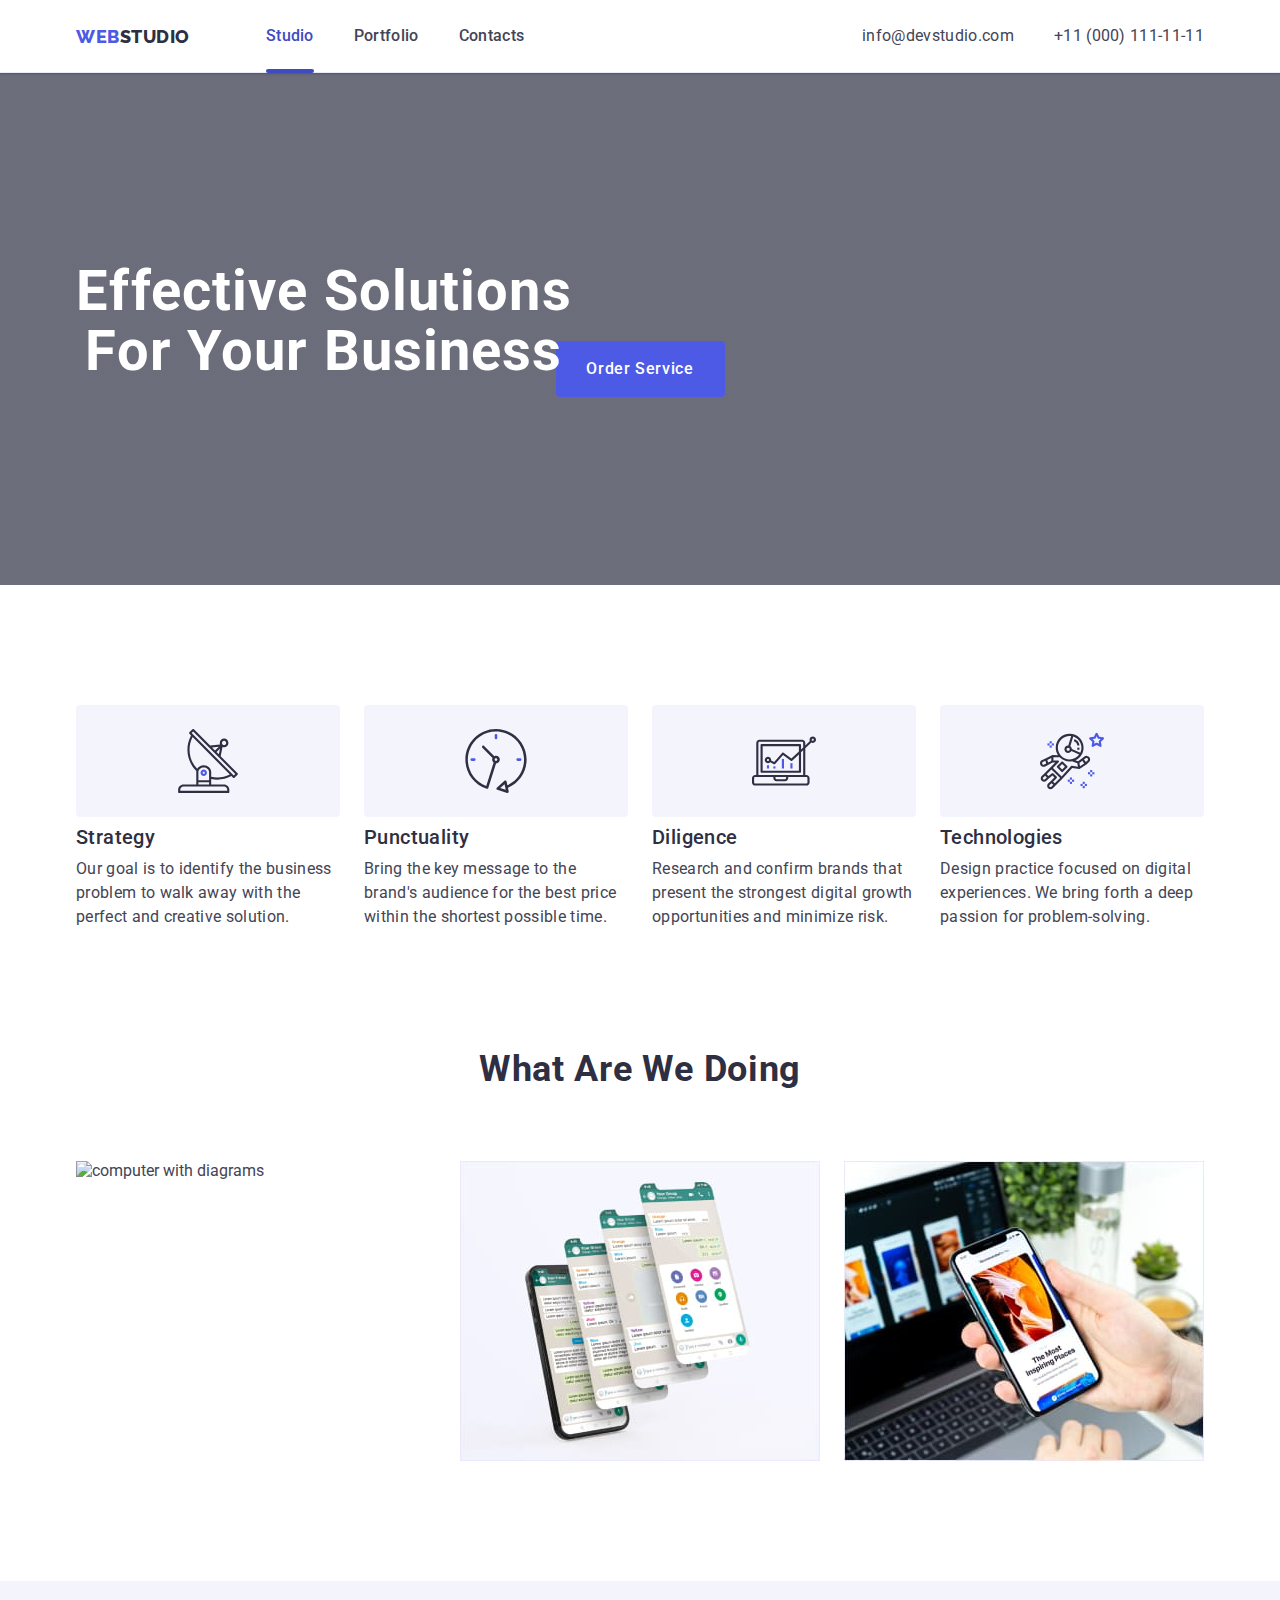
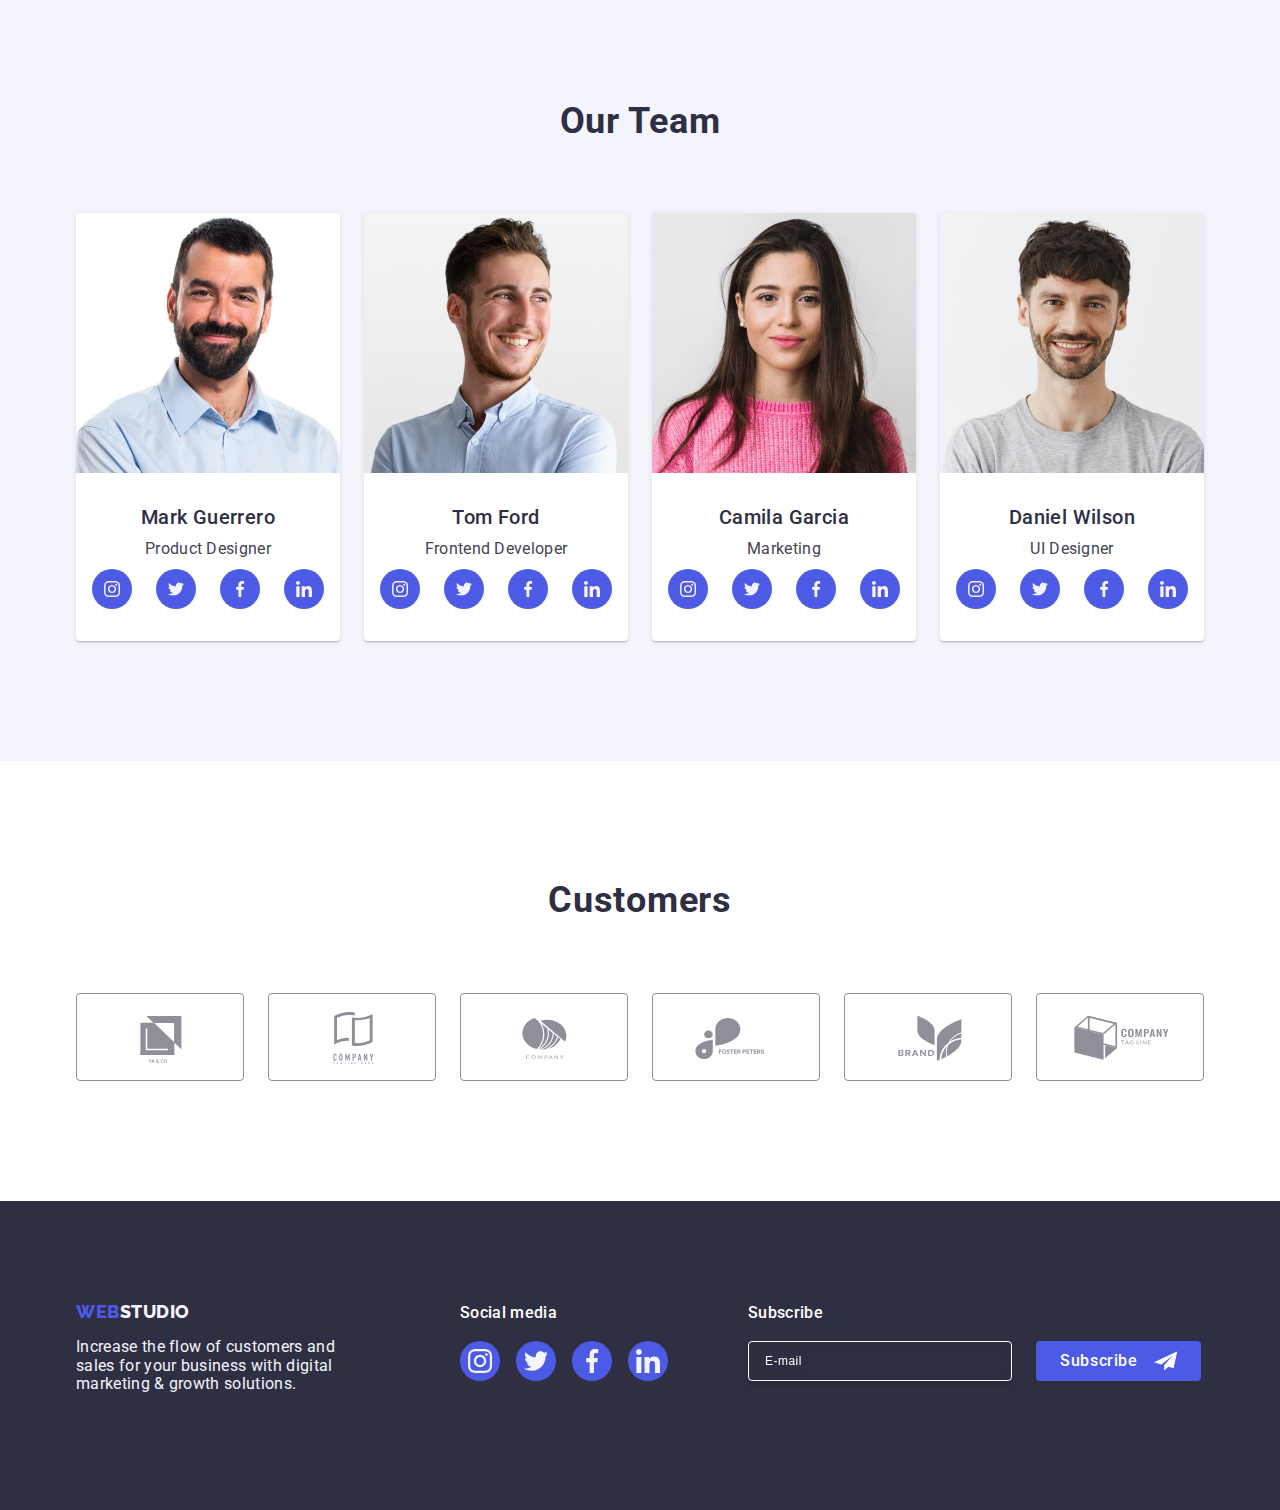
==== commit a2131ac8: "1" ====
--- a/index.html
+++ b/index.html
@@ -27,7 +27,8 @@
           <a class="logo link" href="./index.html"
             >Web<span class="logo-span">Studio</span>
           </a>
-          <ul class="nav-list list">
+
+          <ul class="nav-list menu list">
             <li class="nav-element">
               <a class="nav-item link current" href="./index.html">Studio</a>
             </li>
@@ -40,7 +41,7 @@
           </ul>
         </nav>
 
-        <address class="address">
+        <address class="menu address">
           <ul class="address-list list">
             <li class="address-element">
               <a class="address-item link" href="mailto:info@devstudio.com"
@@ -54,6 +55,16 @@
             </li>
           </ul>
         </address>
+
+        <button
+          class="menu-toggle js-open-menu style-menu"
+          aria-expanded="false"
+          aria-controls="mobile-menu"
+        >
+          <svg class="menu-icon" width="32" height="22">
+            <use href="./images/icons.svg#menu"></use>
+          </svg>
+        </button>
       </div>
     </header>
     <main class="main">
@@ -139,7 +150,8 @@
             <li class="about-item">
               <img
                 class="about-image"
-                src="./images/Monitor.jpg"
+                srcset="./images/monitor.jpg 1x, ./images/img1-2x.jpg 2x"
+                src="./images/monitor.jpg"
                 alt="computer with diagrams"
                 width="360"
                 height="300"
@@ -148,6 +160,10 @@
             <li class="about-item">
               <img
                 class="about-image"
+                srcset="
+                  ./images/phone.jpg   1x,
+                  ./images/img2-2x.jpg 2x
+                "
                 src="./images/phone.jpg"
                 alt="phone with chat"
                 width="360"
@@ -157,6 +173,10 @@
             <li class="about-item">
               <img
                 class="about-image"
+                srcset="
+                  ./images/img3.jpg    1x,
+                  ./img3-2x.jpg 2x
+                "
                 src="./images/img3.jpg"
                 alt="phone in a hand"
                 width="360"
@@ -175,7 +195,11 @@
             <li class="team-item">
               <img
                 class="team-image"
-                src="./images/Mark.jpg"
+                srcset="
+                  ./images/card1-2x.jpg    1x,
+                  ./images/mark.jpg 2x
+                "
+                src="./images/mark.jpg"
                 alt="Mark Guerrero"
                 width="264"
               />
@@ -218,6 +242,10 @@
             <li class="team-item">
               <img
                 class="team-image"
+                srcset="
+                  ./images/card2-2x.jpg   1x,
+                  ./images/tom.jpg 2x
+                "
                 src="./images/tom.jpg"
                 alt="Tom Ford"
                 width="264"
@@ -261,6 +289,10 @@
             <li class="team-item">
               <img
                 class="team-image"
+                srcset="
+                  ./images/card3-2x.jpg    1x,
+                  ./images/camilagarcia.jpg 2x
+                "
                 src="./images/camilagarcia.jpg"
                 alt="Camila Garcia"
                 width="264"
@@ -304,7 +336,11 @@
             <li class="team-item">
               <img
                 class="team-image"
-                src="./images/Daniel.jpg"
+                srcset="
+                  ./images/card4-2x.jpg    1x,
+                  ./images/team/daniel.jpg 2x
+                "
+                src="./images/team/daniel.jpg"
                 alt="Daniel Wilson"
                 width="264"
               />
@@ -398,6 +434,7 @@
         </div>
       </section>
     </main>
+
     <footer class="footer">
       <div class="footer-content container">
         <div class="footer-content-text">
@@ -562,7 +599,76 @@
         </form>
       </div>
     </div>
+
+    <div class="menu-container js-menu-container" id="mobile-menu">
+      <button class="modal-close js-close-menu" data-modal-close type="button">
+        <svg class="modal-icon-close" width="8" height="8">
+          <use href="./images/icons.svg#icon-close-black"></use>
+        </svg>
+      </button>
+
+      <ul class="mobile-menu">
+        <li class="mobile-element">
+          <a class="mobile-item-studio link current" href="./index.html"
+            >Studio</a
+          >
+        </li>
+        <li class="mobile-element">
+          <a class="mobile-item link" href="./portfolio.html">Portfolio</a>
+        </li>
+        <li class="mobile-element">
+          <a class="mobile-item link" href="">Contacts</a>
+        </li>
+      </ul>
+
+      <address class="mobile-address">
+        <ul class="mobile-address-list list">
+          <li class="mobile-address-element">
+            <a class="mobile-address-item-tel link" href="tel:+110001111111"
+              >+11 (000) 111-11-11</a
+            >
+          </li>
+          <li class="mobile-address-element">
+            <a class="mobile-address-item link" href="mailto:info@devstudio.com"
+              >info@devstudio.com</a
+            >
+          </li>
+        </ul>
+      </address>
+
+      <ul class="mobile-info-list list">
+        <li class="mobile-info-list-item">
+          <a class="mobile-icon-social" href="#">
+            <svg class="mobile-icon" width="24" height="24">
+              <use href="./images/icons.svg#icon-instagram"></use>
+            </svg>
+          </a>
+        </li>
+        <li class="mobile-info-list-item">
+          <a class="mobile-icon-social" href="#">
+            <svg class="mobile-icon" width="24" height="24">
+              <use href="./images/icons.svg#icon-twitter"></use>
+            </svg>
+          </a>
+        </li>
+        <li class="mobile-info-list-item">
+          <a class="mobile-icon-social" href="#">
+            <svg class="mobile-icon" width="24" height="24">
+              <use href="./images/icons.svg#icon-facebook"></use>
+            </svg>
+          </a>
+        </li>
+        <li class="mobile-info-list-item">
+          <a class="mobile-icon-social" href="#">
+            <svg class="mobile-icon" width="24" height="24">
+              <use href="./images/icons.svg#icon-linkedin"></use>
+            </svg>
+          </a>
+        </li>
+      </ul>
+    </div>
+
+    <script src="./js/modal.js"></script>
     <script src="./js/mobile-menu.js"></script>
-    <script src="./js/modal.js"></script>
   </body>
 </html>--- a/css/styles.css
+++ b/css/styles.css
@@ -35,7 +35,7 @@
 .container {
 	max-width: 428px;
 	margin: 0 auto;
-	padding: 0 16px;
+	padding: 0 15px;
 }
 
 h1,h2,h3,h4,h5,h6{
@@ -79,7 +79,6 @@
 	cursor: pointer;
 }
 
-/* 
 .header{
 	border-bottom: 1px solid #e7e9fc;
 	background: var(--white);
@@ -212,8 +211,7 @@
 .logo-span {
 	color: var(--navyblue);
 }
-
-/* .intro{
+.intro{
 	margin: 0 auto;
 	background-image: linear-gradient(rgba(46, 47, 66, 0.7),
 			rgba(46, 47, 66, 0.7)),
@@ -224,7 +222,7 @@
 	background-position: center;
 	background-size: cover;
 }
-.intro-title{
+.title{
 	color: var(--white);
 	text-align: center;
 	font-family: 'Roboto', sans-serif;
@@ -495,7 +493,6 @@
 .intro-title {
 	color: var(--white, #FFF);
 	text-align: center;
-	margin: 0 auto;
 	font-size: 36px;
 	line-height: 40px;
 	letter-spacing: 0.72px;
@@ -763,7 +760,6 @@
 	max-width: 264px;
 }
 .footer-content-text{
-	margin-right: 120px;
 }
 
 
@@ -806,7 +802,6 @@
 	fill: var(--cloud);
 }
 .footer-content-socials{
-	margin-right: 80px;
 }
 
 
@@ -1877,7 +1872,6 @@
 		color: var(--white, #FFF);
 		font-family: 'Roboto', sans-serif;
 		min-width: 496px;
-		height: 120px;
 		font-size: 56px;
 		line-height: 60px;
 		letter-spacing: 1.12px;
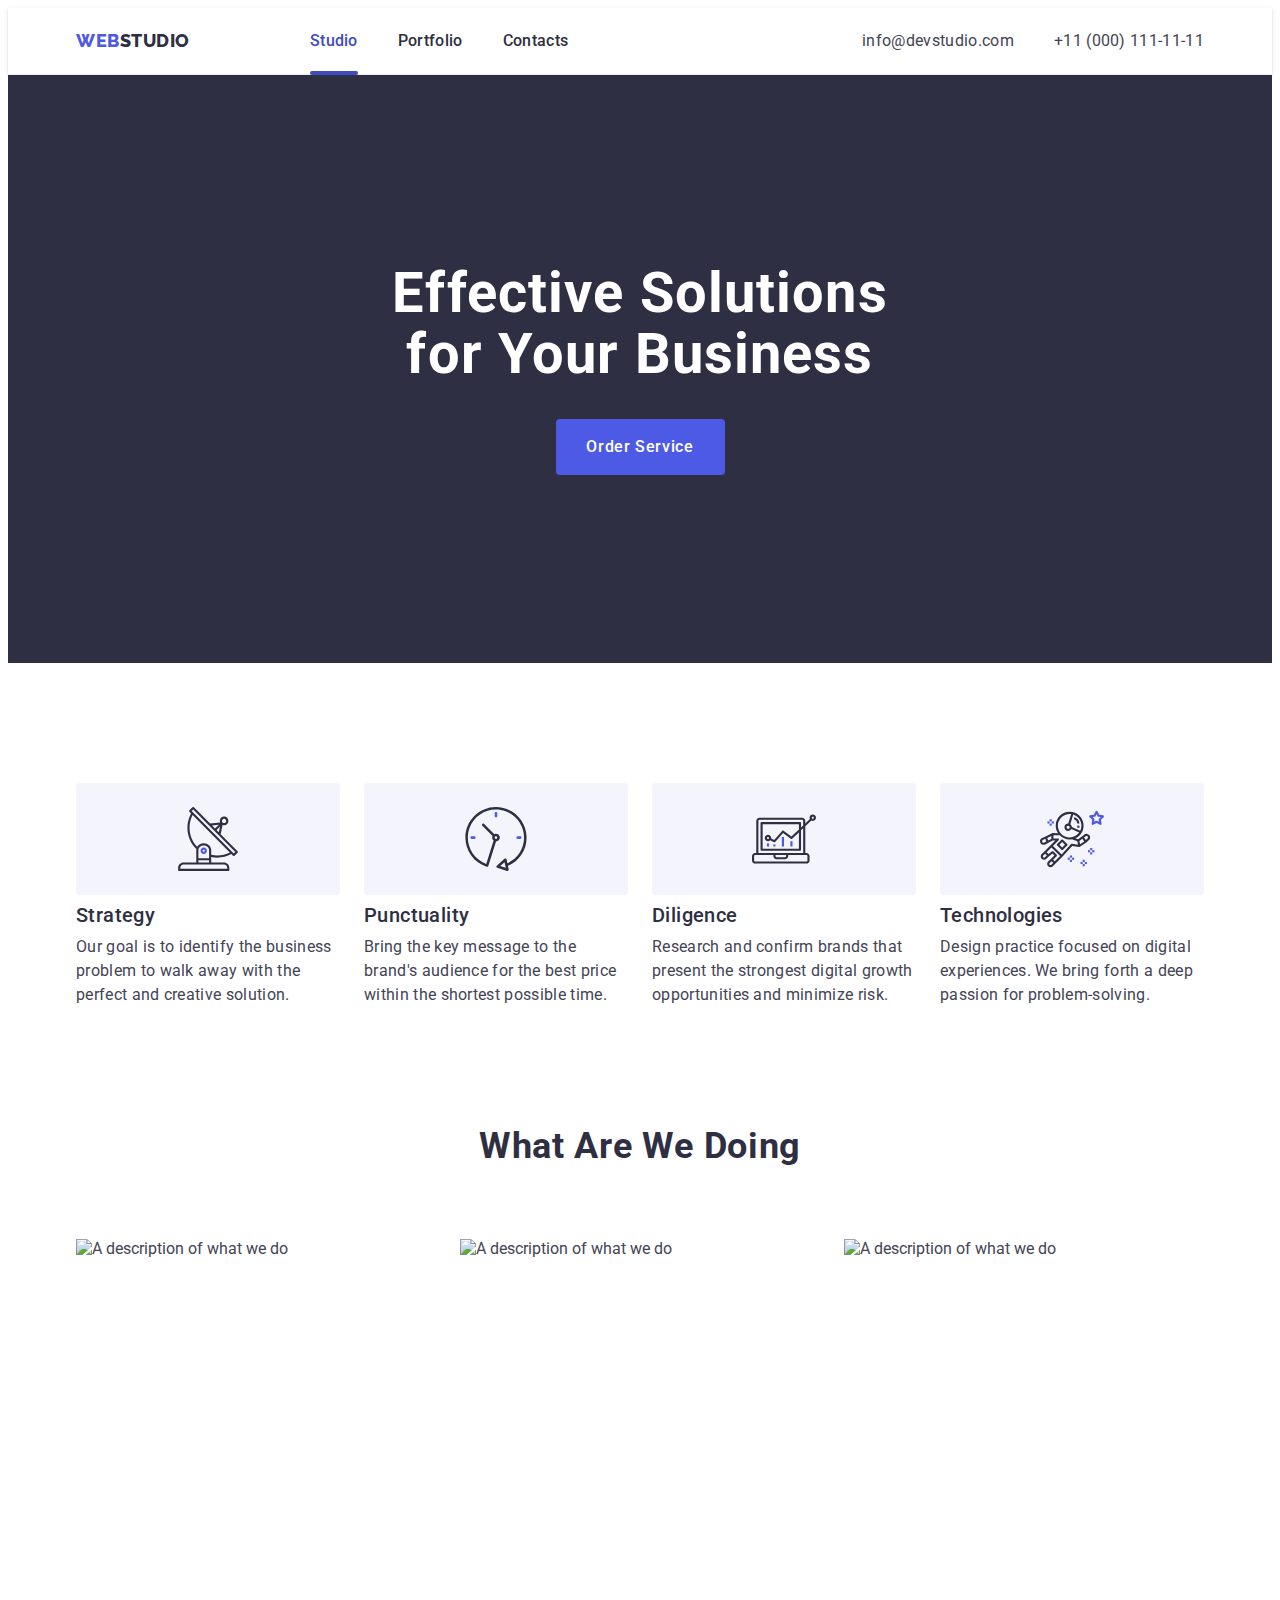
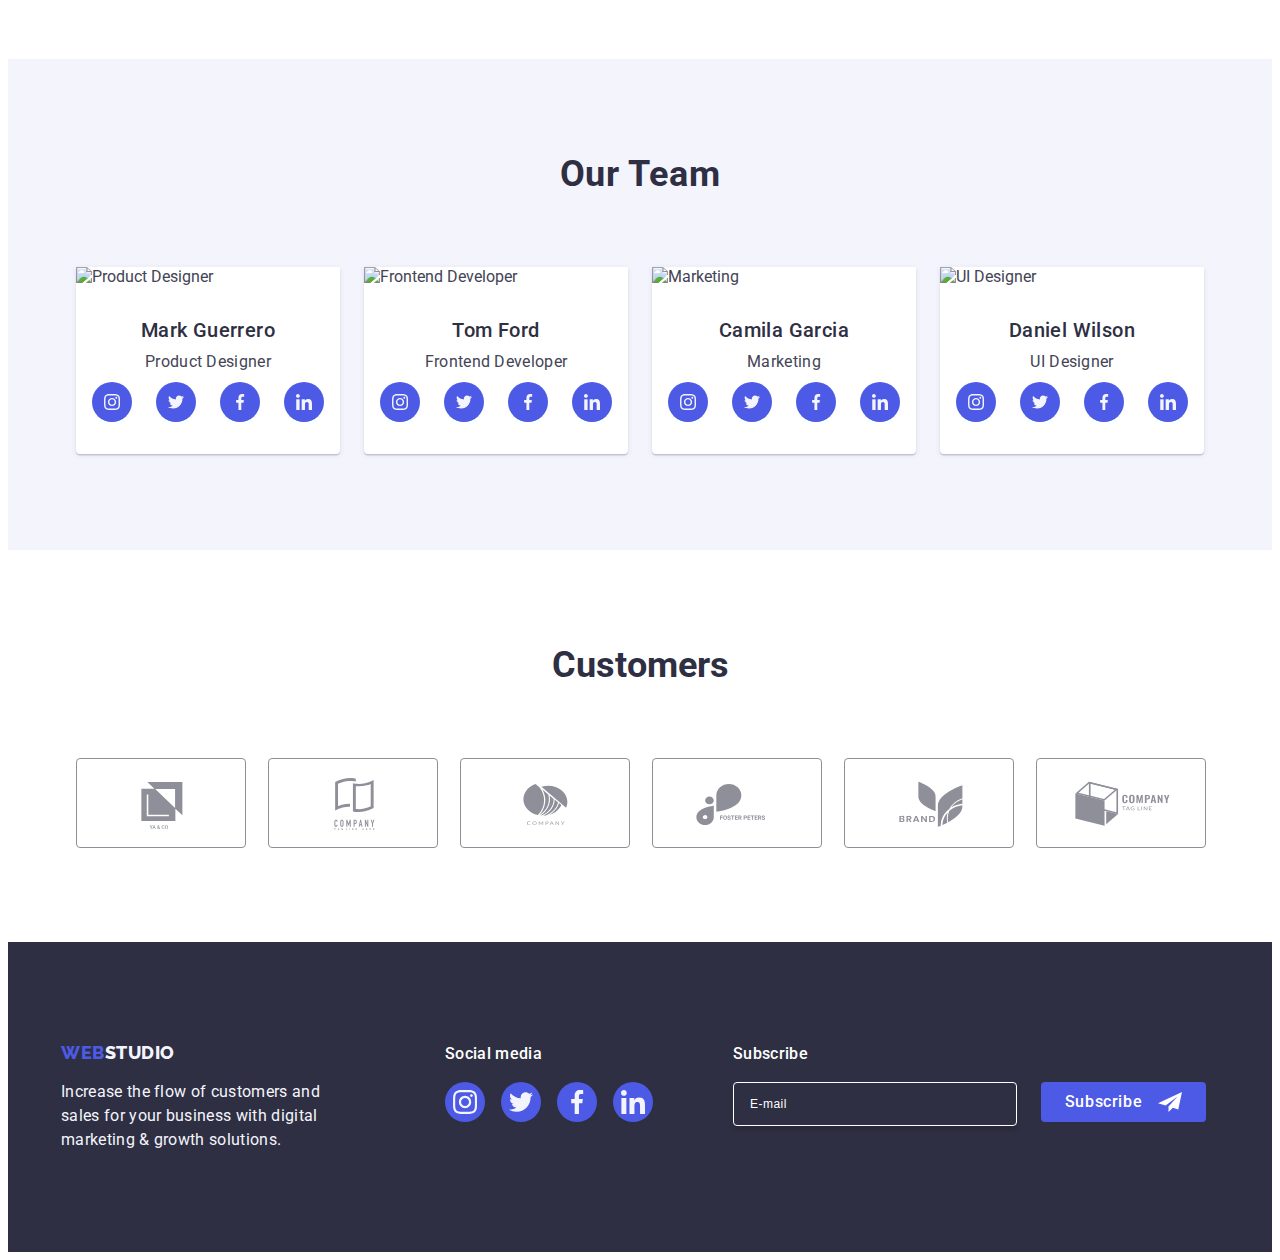
==== commit 5840d9cb: "11" ====
--- a/index.html
+++ b/index.html
@@ -1,674 +1,405 @@
 <!DOCTYPE html>
 <html lang="en">
-  <head>
+
+<head>
+    <meta charset="UTF-8">
+    <meta name="viewport" content="width=device-width, initial-scale=1.0">
+    <link rel="stylesheet" href="https://cdnjs.cloudflare.com/ajax/libs/modern-normalize/2.0.0/modern-normalize.min.css"
+        integrity="sha512-4xo8blKMVCiXpTaLzQSLSw3KFOVPWhm/TRtuPVc4WG6kUgjH6J03IBuG7JZPkcWMxJ5huwaBpOpnwYElP/m6wg=="
+        crossorigin="anonymous" referrerpolicy="no-referrer" />
+    <link rel="stylesheet" href="./css/styles.css" type="text/css">
+    <link rel="stylesheet" href="./css/media.css" type="text/css">
+    <link rel="preconnect" href="https://fonts.googleapis.com">
+    <link rel="preconnect" href="https://fonts.gstatic.com" crossorigin>
     <link
-      rel="stylesheet"
-      href="https://cdnjs.cloudflare.com/ajax/libs/modern-normalize/2.0.0/modern-normalize.min.css"
-      integrity="sha512-4xo8blKMVCiXpTaLzQSLSw3KFOVPWhm/TRtuPVc4WG6kUgjH6J03IBuG7JZPkcWMxJ5huwaBpOpnwYElP/m6wg=="
-      crossorigin="anonymous"
-      referrerpolicy="no-referrer"
-    />
-    <link rel="stylesheet" href="./css/styles.css" />
-    <link rel="preconnect" href="https://fonts.googleapis.com" />
-    <link rel="preconnect" href="https://fonts.gstatic.com" crossorigin />
-    <link
-      href="https://fonts.googleapis.com/css2?family=Raleway:wght@800&family=Roboto:wght@400;500;700;900&display=swap"
-      rel="stylesheet"
-    />
-    <meta charset="UTF-8" />
-    <meta name="viewport" content="width=device-width, initial-scale=1.0" />
-    <title>Web Studio</title>
-  </head>
-
-  <body>
+        href="https://fonts.googleapis.com/css2?family=Raleway:wght@800&family=Roboto:wght@400;500;700;900&display=swap"
+        rel="stylesheet">
+    <title>Homework1</title>
+</head>
+
+<body class="body">
     <header class="header">
-      <div class="header-content container">
-        <nav class="nav">
-          <a class="logo link" href="./index.html"
-            >Web<span class="logo-span">Studio</span>
-          </a>
-
-          <ul class="nav-list menu list">
-            <li class="nav-element">
-              <a class="nav-item link current" href="./index.html">Studio</a>
-            </li>
-            <li class="nav-element">
-              <a class="nav-item link" href="./portfolio.html">Portfolio</a>
-            </li>
-            <li class="nav-element">
-              <a class="nav-item link" href="">Contacts</a>
-            </li>
-          </ul>
-        </nav>
-
-        <address class="menu address">
-          <ul class="address-list list">
-            <li class="address-element">
-              <a class="address-item link" href="mailto:info@devstudio.com"
-                >info@devstudio.com</a
-              >
-            </li>
-            <li class="address-element">
-              <a class="address-item link" href="tel:+110001111111"
-                >+11 (000) 111-11-11</a
-              >
-            </li>
-          </ul>
+        <div class="div container">
+           
+            <nav class="nav">
+                <a class="logotype link" href="./index.html">Web<span class="spantwo">Studio</span>
+                </a>
+                
+                <ul class="list menu">
+                    <li><a class="headerlink portfolio link current" href="./index.html">Studio</a></li>
+                    <li><a class="headerlink link " href="./portfolio.html">Portfolio</a></li>
+                    <li><a class="headerlink link" href="">Contacts</a></li>
+                </ul>
+            </nav>
+            <button class="burger" data-menu-open type="submit"> <svg class="mobilebtn" height="22" width="32"><use href="./images/icons.svg#icon-charm_menu-hamburger"></use></svg></button>
+            <address class="address">
+                <ul class="connection list">
+                    <li><a class="mail link" href="mailto:info@devstudio.com">info@devstudio.com</a></li>
+                    <li class="teltwo"><a class="mail link " href="tel:+110001111111">+11 (000) 111-11-11</a></li>
+                </ul>
+                
+            </address>
+        </div>
+
+    </header> 
+    <main>
+        <section class="sectionone">
+            <div class="container desk">
+                <h1 class="titleone mobilepx">Effective Solutions
+                    <h1 class="titleone ">Effective Solutions
+                    for Your Business</h1>
+                <button class="button" type="submit" data-modal-open> Order Service</button>
+            </div>
+        </section>
+        <section class="sectiontwo">
+            <div class="container">
+                <h2 class="visually-hidden"> Action plan</h2>
+                <ul class="planlist list">
+                    <li class="listone">
+                        <div class="divtwo">
+                            <svg class="svg" width="64" height="64">
+                                <use href="./images/icons.svg#icon-antenna-1"></use>
+                            </svg>
+                        </div>
+                        <h3 class="titletwo">Strategy</h3>
+                        <p class="listparagraph">Our goal is to identify the business
+                            problem to walk away with the perfect and
+                            creative solution. </p>
+                    </li>
+
+                    <li class="listone">
+                        <div class="divtwo">
+                            <svg class="svg" width="64" height="64">
+                                <use class="use" href="./images/icons.svg#icon-clock-1"></use>
+                            </svg>
+                        </div>
+                        <h3 class="titletwo">Punctuality</h3>
+                        <p class="listparagraph">Bring the key message to the brand's audience for the
+                            best price within the shortest possible time.</p>
+                    </li>
+
+                    <li class="listone">
+                        <div class="divtwo">
+                            <svg class="svg" width="64" height="64">
+                                <use href="./images/icons.svg#icon-diagram-1"></use>
+                            </svg>
+                        </div>
+                        <h3 class="titletwo">Diligence</h3>
+                        <p class="listparagraph">Research and confirm brands that present
+                            the strongest digital growth opportunities
+                            and minimize risk.</p>
+                    </li>
+
+                    <li class="listone">
+                        <div class="divtwo">
+                            <svg class="svg" width="64" height="64">
+                                <use href="./images/icons.svg#icon-astronaut-1"></use>
+                            </svg>
+                        </div>
+                        <h3 class="titletwo">Technologies</h3>
+                        <p class="listparagraph">Design practice focused on digital experiences.
+                            We bring forth a deep passion for problem-solving.</p>
+                    </li>
+                </ul>
+            </div>
+        </section>
+        <section class="sectionthree">
+            <div class="container">
+                <h2 class="team">What are we doing</h2>
+                <ul class="planlisttwo list">
+                    <li class="listik"><img class="img" srcset="./images/Rectangle.jpg 1x, ./images/Rectangle2.jpg 2x "  alt="A description of what we do"
+                            width="360" height="300"></li>
+                    <li class="listik"><img class="img" srcset="./images/img2@1x.jpg 1x, ./images/img2@2x.jpg 2x" src="./images/img2.jpg" alt="A description of what we do"
+                            width="360" height="300"></li>
+                    <li class="listik"><img class="img" srcset="./images/img3@1x.jpg 1x, ./images/img3@2x.jpg 2x" src="./images/img3.jpg" alt="A description of what we do"
+                            width="360" height="300"></li>
+                </ul>
+            </div>
+        </section>
+        <section class="sectionfour">
+            <div class="container vipcontainer kincong">
+                <h2 class="team">Our Team</h2>
+                <ul class="planlist list">
+                    <li class="listitemtwo">
+                        <img class="img" srcset="./images/img4@1x.jpg 1x, ./images/img4@2x.jpg 2x" src="./images/MarkGuerrero.jpg" alt="Product Designer" width="264">
+                        <div class="workers">
+
+                            <h3 class="titlethree">Mark Guerrero</h3>
+                            <p class="listparagraphtwo">Product Designer</p>
+                            <ul class="sone">
+                                <li class="soneone"> <a class="sonelink" href=""><svg class="sonesvg" height="16"
+                                            width="16">
+                                            <use href="./images/icons.svg#icon-instagram-2"></use>
+                                        </svg></a></li>
+                                <li class="soneone"> <a class="sonelink" href=""><svg class="sonesvg" height="16"
+                                            width="16">
+                                            <use href="./images/icons.svg#icon-twitter-1"></use>
+                                        </svg></a></li>
+                                <li class="soneone"> <a class="sonelink" href=""><svg class="sonesvg" height="16"
+                                            width="16">
+                                            <use href="./images/icons.svg#icon-facebook-1"></use>
+                                        </svg></a></li>
+                                <li class="soneone"> <a class="sonelink" href=""><svg class="sonesvg" height="16"
+                                            width="16">
+                                            <use href="./images/icons.svg#icon-linkedin-1"></use>
+                                        </svg></a></li>
+                            </ul>
+                        </div>
+                    </li>
+                    <li class="listitemtwo">
+                        <img class="img" srcset="./images/img@1x.jpg 1x, ./images/img@2x.jpg 2x" src="./images/TomFord.jpg" alt="Frontend Developer" width="264">
+                        <div class="workers">
+                            <h3 class="titlethree">Tom Ford</h3>
+                            <p class="listparagraphtwo"> Frontend Developer</p>
+                            <ul class="sone">
+                                <li class="soneone"> <a class="sonelink" href=""><svg class="sonesvg" height="16"
+                                            width="16">
+                                            <use href="./images/icons.svg#icon-instagram-2"></use>
+                                        </svg></a></li>
+                                <li class="soneone"> <a class="sonelink" href=""><svg class="sonesvg" height="16"
+                                            width="16">
+                                            <use href="./images/icons.svg#icon-twitter-1"></use>
+                                        </svg></a></li>
+                                <li class="soneone"> <a class="sonelink" href=""><svg class="sonesvg" height="16"
+                                            width="16">
+                                            <use href="./images/icons.svg#icon-facebook-1"></use>
+                                        </svg></a></li>
+                                <li class="soneone"> <a class="sonelink" href=""><svg class="sonesvg" height="16"
+                                            width="16">
+                                            <use href="./images/icons.svg#icon-linkedin-1"></use>
+                                        </svg></a></li>
+                            </ul>
+                        </div>
+                    </li>
+                    <li class="listitemtwo">
+                        <img class="img" srcset="./images/img5@1x.jpg 1x, ./images/img5@2x.jpg 2x"  src="./images/CamilaGarcia.jpg" alt="Marketing" width="264">
+                        <div class="workers">
+                            <h3 class="titlethree">Camila Garcia</h3>
+                            <p class="listparagraphtwo">Marketing</p>
+                            <ul class="sone">
+                                <li class="soneone"> <a class="sonelink" href=""><svg class="sonesvg" height="16"
+                                            width="16">
+                                            <use href="./images/icons.svg#icon-instagram-2"></use>
+                                        </svg></a></li>
+                                <li class="soneone"> <a class="sonelink" href=""><svg class="sonesvg" height="16"
+                                            width="16">
+                                            <use href="./images/icons.svg#icon-twitter-1"></use>
+                                        </svg></a></li>
+                                <li class="soneone"> <a class="sonelink" href=""><svg class="sonesvg" height="16"
+                                            width="16">
+                                            <use href="./images/icons.svg#icon-facebook-1"></use>
+                                        </svg></a></li>
+                                <li class="soneone"> <a class="sonelink" href=""><svg class="sonesvg" height="16"
+                                            width="16">
+                                            <use href="./images/icons.svg#icon-linkedin-1"></use>
+                                        </svg></a></li>
+                            </ul>
+                        </div>
+                    </li>
+                    <li class="listitemtwo">
+                        <img class="img" srcset="./images/img6@1x.jpg 1x, ./images/img6@2x.jpg 2x"  src="./images/DanielWilson.jpg" alt="UI Designer" width="264">
+                        <div class="workers">
+                            <h3 class="titlethree">Daniel Wilson</h3>
+                            <p class="listparagraphtwo">UI Designer</p>
+                            <ul class="sone">
+                                <li class="soneone"> <a class="sonelink" href=""><svg class="sonesvg" height="16"
+                                            width="16">
+                                            <use href="./images/icons.svg#icon-instagram-2"></use>
+                                        </svg></a></li>
+                                <li class="soneone"> <a class="sonelink" href=""><svg class="sonesvg" height="16"
+                                            width="16">
+                                            <use href="./images/icons.svg#icon-twitter-1"></use>
+                                        </svg></a></li>
+                                <li class="soneone"> <a class="sonelink" href=""><svg class="sonesvg" height="16"
+                                            width="16">
+                                            <use href="./images/icons.svg#icon-facebook-1"></use>
+                                        </svg></a></li>
+                                <li class="soneone"> <a class="sonelink" href=""><svg class="sonesvg" height="16"
+                                            width="16">
+                                            <use href="./images/icons.svg#icon-linkedin-1"></use>
+                                        </svg></a></li>
+                            </ul>
+                        </div>
+                    </li>
+                </ul>
+            </div>
+
+        </section>
+        <section class="section">
+            <div class="container vipcontainer">
+                <h2 class="cust">Customers</h2>
+                <ul class="custul">
+                    <li class="custlist"><a class="custlink" href=""> <svg class="custsvg" width="104" height="56">
+                                <use href="./images/icons.svg#icon-Logo"></use>
+                            </svg></a>
+                    </li>
+                    <li class="custlist"><a class="custlink" href=""><svg class="custsvg" width="104" height="56">
+                                <use href="./images/icons.svg#icon-Logo-1"></use>
+                            </svg>
+                        </a>
+
+                    </li>
+                    <li class="custlist"><a class="custlink" href=""><svg class="custsvg" width="104" height="56">
+                                <use href="./images/icons.svg#icon-Logo-2"></use>
+                            </svg></a>
+
+                    </li>
+                    <li class="custlist"><a class="custlink" href=""><svg class="custsvg" width="104" height="56">
+                                <use href="./images/icons.svg#icon-Logo-3"></use>
+                            </svg></a>
+
+                    </li>
+                    <li class="custlist"><a class="custlink" href=""><svg class="custsvg" width="104" height="56">
+                                <use href="./images/icons.svg#icon-Logo-4"></use>
+                            </svg></a>
+
+                    </li>
+                    <li class="custlist"><a class="custlink" href=""><svg class="custsvg" width="104" height="56">
+                                <use href="./images/icons.svg#icon-Logo-5"></use>
+                            </svg></a>
+
+                    </li>
+                </ul>
+            </div>
+        </section>
+    </main>
+
+    <footer class="foterstyle">
+        <div class="foterdiv container vipcontainer ">
+            <div class="okean bbb">
+                <a class="logotypetwo  link" href="./index.html">Web<span class="span">Studio</span></a>
+                <p class="paragraph"> Increase the flow of customers and sales for your business with digital marketing
+                    &
+                    growth
+                    solutions.</p>
+            </div>
+
+            <div class="sonesone bbb">
+                <p class="meduza">Social media</p>
+                <ul class="soneul">
+                    <li class="soneone"> <a class="sonelinktwo" href=""><svg class="sonesvg" height="24" width="24">
+                                <use href="./images/icons.svg#icon-instagram-2"></use>
+                            </svg></a></li>
+                    <li class="soneone"> <a class="sonelinktwo" href=""><svg class="sonesvg" height="24" width="24">
+                                <use href="./images/icons.svg#icon-twitter-1"></use>
+                            </svg></a></li>
+                    <li class="soneone"> <a class="sonelinktwo" href=""><svg class="sonesvg" height="24" width="24">
+                                <use href="./images/icons.svg#icon-facebook-1"></use>
+                            </svg></a></li>
+                    <li class="soneone"> <a class="sonelinktwo" href=""><svg class="sonesvg" height="24" width="24">
+                                <use href="./images/icons.svg#icon-linkedin-1"></use>
+                            </svg></a></li>
+                </ul>
+            </div>
+            <div class="lake bbb">
+                <p class="more">Subscribe</p>
+                <form class="form">
+                    <label class="label">
+                        <input class="input" name="input" type="email" placeholder="E-mail">
+                    </label>
+                    <button class="foterbtn" type="submit">
+                        Subscribe <svg class="joystick" width="24" height="24">
+                            <use href="./images/icons.svg#icon-Frame-3"></use>
+                        </svg></button>
+                </form>
+            </div>
+        </div>
+    </footer>
+    <div class="divscript is-hidden " data-modal>
+        <div class="modalwindow">
+            <button class="btnclose" type="button" data-modal-close><svg width="8" height="8" class="svgbtn">
+                    <use href="./images/icons.svg#icon-Vector-1"></use>
+                </svg></button>
+            <p class="modalparagrapf">Leave your contacts and we will call you back</p>
+            <form>
+                <div class="banka">
+                    <label class="bag" for="user-name">Name</label>
+                    <div class="mirror">
+                        <input class="modalinput" id="user-name" name="user-name" type="text">
+                        <svg class="svgbanka" width="18" height="24">
+                            <use href="./images/icons.svg#icon-person-black-18dp-1"></use>
+                        </svg>
+                    </div>
+                </div>
+                <div class="banka">
+                    <label class="bag" for="user-name">Phone</label>
+                    <div class="mirror">
+                        <input class="modalinput" id="username" name="user-name" type="text">
+                        <svg class="svgbanka" width="18" height="24">
+                            <use href="./images/icons.svg#icon-phone-black-18dp-1"></use>
+                        </svg>
+                    </div>
+                </div>
+                <div class="banka">
+                    <label class="bag" for="user-name">Email</label>
+                    <div class="mirror">
+                        <input class="modalinput" id="user.name" name="user-name" type="text">
+                        <svg class="svgbanka" width="18" height="24">
+                            <use href="./images/icons.svg#icon-email-black-18dp-1"></use>
+                        </svg>
+                    </div>
+                </div>
+                <div class="candy">
+                    <label class="bag" for="user-comment">Comment </label>
+                    <textarea class="textarea" name="user-comment" id="user-comment"
+                        placeholder="Text input">Text input</textarea>
+                </div>
+                <div class="check">
+                    <input class="checkinp visually-hidden" id="user-privacy" type="checkbox" value="true"
+                        name="user-privacy">
+                    <label class="checkk" for="user-privacy"> <span class="checkspan"> <svg width="10" height="8">
+                                <use class="usemodal" href="./images/icons.svg#icon-Vector-2"></use>
+                            </svg></span>
+                        I accept the terms and conditions of the
+
+                        <a class="aaa" href="">Privacy Policy</a>
+                    </label>
+                </div>
+                <button class="formbutton">Send</button>
+            </form>
+        </div>
+    </div>
+    <div class="mobilemenu " data-menu>
+        <button class="mobilemenubtn" data-menu-close><svg width="8" height="8" class="svgbtn">
+            <use href="./images/icons.svg#icon-Vector-1"></use>
+        </svg></button>
+        <div class="bruh">
+        <ul class="list menumenu">
+            <li class="lili"><a class="headerlink portfolio link current" href="./index.html">Studio</a></li>
+            <li><a class="headerlink link " href="./portfolio.html">Portfolio</a></li>
+            <li><a class="headerlink link" href="">Contacts</a></li>
+        </ul>
+        <address class="addresstwo">
+            <ul class="connection list">
+                <li class="mobileli"><a class="mail link tel" href="tel:+110001111111">+11 (000) 111-11-11</a></li>
+                <li><a class="mail link mailone" href="mailto:info@devstudio.com">info@devstudio.com</a></li>
+              
+            </ul>
+        
+        <ul class="sone specsone">
+            <li class="soneone"> <a class="sonelink" href=""><svg class="sonesvg" height="16"
+                        width="16">
+                        <use href="./images/icons.svg#icon-instagram-2"></use>
+                    </svg></a></li>
+            <li class="soneone"> <a class="sonelink" href=""><svg class="sonesvg" height="16"
+                        width="16">
+                        <use href="./images/icons.svg#icon-twitter-1"></use>
+                    </svg></a></li>
+            <li class="soneone"> <a class="sonelink" href=""><svg class="sonesvg" height="16"
+                        width="16">
+                        <use href="./images/icons.svg#icon-facebook-1"></use>
+                    </svg></a></li>
+            <li class="soneone"> <a class="sonelink" href=""><svg class="sonesvg" height="16"
+                        width="16">
+                        <use href="./images/icons.svg#icon-linkedin-1"></use>
+                    </svg></a></li>
+        </ul>
         </address>
-
-        <button
-          class="menu-toggle js-open-menu style-menu"
-          aria-expanded="false"
-          aria-controls="mobile-menu"
-        >
-          <svg class="menu-icon" width="32" height="22">
-            <use href="./images/icons.svg#menu"></use>
-          </svg>
-        </button>
-      </div>
-    </header>
-    <main class="main">
-      <section class="intro section">
-        <div class="intro-content container">
-          <h1 class="intro-title">Effective Solutions for Your Business</h1>
-
-          <button data-modal-open class="intro-button" type="button">
-            Order Service
-          </button>
-        </div>
-      </section>
-
-      <section class="advantages section">
-        <div class="advantages-content container">
-          <h2 class="advantages-title visually-hidden">Advantages</h2>
-
-          <ul class="advantages-list list">
-            <li class="advantages-item">
-              <div class="advantages-item-content">
-                <svg class="advantages-icon" width="64" height="64">
-                  <use href="./images/icons.svg#icon-antenna"></use>
-                </svg>
-              </div>
-
-              <h3 class="advantages-subtitle">Strategy</h3>
-              <p class="advantages-text">
-                Our goal is to identify the business problem to walk away with
-                the perfect and creative solution.
-              </p>
-            </li>
-
-            <li class="advantages-item">
-              <div class="advantages-item-content">
-                <svg class="advantages-icon" width="64" height="64">
-                  <use href="./images/icons.svg#icon-clock"></use>
-                </svg>
-              </div>
-
-              <h3 class="advantages-subtitle">Punctuality</h3>
-              <p class="advantages-text">
-                Bring the key message to the brand's audience for the best price
-                within the shortest possible time.
-              </p>
-            </li>
-
-            <li class="advantages-item">
-              <div class="advantages-item-content">
-                <svg class="advantages-icon" width="64" height="64">
-                  <use href="./images/icons.svg#icon-diagram"></use>
-                </svg>
-              </div>
-
-              <h3 class="advantages-subtitle">Diligence</h3>
-              <p class="advantages-text">
-                Research and confirm brands that present the strongest digital
-                growth opportunities and minimize risk.
-              </p>
-            </li>
-
-            <li class="advantages-item">
-              <div class="advantages-item-content">
-                <svg class="advantages-icon" width="64" height="64">
-                  <use href="./images/icons.svg#icon-astronaut"></use>
-                </svg>
-              </div>
-
-              <h3 class="advantages-subtitle">Technologies</h3>
-              <p class="advantages-text">
-                Design practice focused on digital experiences. We bring forth a
-                deep passion for problem-solving.
-              </p>
-            </li>
-          </ul>
-        </div>
-      </section>
-
-      <section class="about section">
-        <div class="about-content container">
-          <h2 class="about-title">What are we doing</h2>
-
-          <ul class="about-list list">
-            <li class="about-item">
-              <img
-                class="about-image"
-                srcset="./images/monitor.jpg 1x, ./images/img1-2x.jpg 2x"
-                src="./images/monitor.jpg"
-                alt="computer with diagrams"
-                width="360"
-                height="300"
-              />
-            </li>
-            <li class="about-item">
-              <img
-                class="about-image"
-                srcset="
-                  ./images/phone.jpg   1x,
-                  ./images/img2-2x.jpg 2x
-                "
-                src="./images/phone.jpg"
-                alt="phone with chat"
-                width="360"
-                height="300"
-              />
-            </li>
-            <li class="about-item">
-              <img
-                class="about-image"
-                srcset="
-                  ./images/img3.jpg    1x,
-                  ./img3-2x.jpg 2x
-                "
-                src="./images/img3.jpg"
-                alt="phone in a hand"
-                width="360"
-                height="300"
-              />
-            </li>
-          </ul>
-        </div>
-      </section>
-
-      <section class="team section">
-        <div class="team-content container">
-          <h2 class="team-title">Our Team</h2>
-
-          <ul class="team-list list">
-            <li class="team-item">
-              <img
-                class="team-image"
-                srcset="
-                  ./images/card1-2x.jpg    1x,
-                  ./images/mark.jpg 2x
-                "
-                src="./images/mark.jpg"
-                alt="Mark Guerrero"
-                width="264"
-              />
-              <div class="team-info">
-                <h3 class="team-subtitle">Mark Guerrero</h3>
-                <p class="team-text">Product Designer</p>
-                <ul class="team-info-list list">
-                  <li class="team-info-list-item">
-                    <a class="team-icon-social" href="#">
-                      <svg class="team-icon" width="16" height="16">
-                        <use href="./images/icons.svg#icon-instagram"></use>
-                      </svg>
-                    </a>
-                  </li>
-                  <li class="team-info-list-item">
-                    <a class="team-icon-social" href="#">
-                      <svg class="team-icon" width="16" height="16">
-                        <use href="./images/icons.svg#icon-twitter"></use>
-                      </svg>
-                    </a>
-                  </li>
-                  <li class="team-info-list-item">
-                    <a class="team-icon-social" href="#">
-                      <svg class="team-icon" width="16" height="16">
-                        <use href="./images/icons.svg#icon-facebook"></use>
-                      </svg>
-                    </a>
-                  </li>
-                  <li class="team-info-list-item">
-                    <a class="team-icon-social" href="#">
-                      <svg class="team-icon" width="16" height="16">
-                        <use href="./images/icons.svg#icon-linkedin"></use>
-                      </svg>
-                    </a>
-                  </li>
-                </ul>
-              </div>
-            </li>
-
-            <li class="team-item">
-              <img
-                class="team-image"
-                srcset="
-                  ./images/card2-2x.jpg   1x,
-                  ./images/tom.jpg 2x
-                "
-                src="./images/tom.jpg"
-                alt="Tom Ford"
-                width="264"
-              />
-              <div class="team-info">
-                <h3 class="team-subtitle">Tom Ford</h3>
-                <p class="team-text">Frontend Developer</p>
-                <ul class="team-info-list list">
-                  <li class="team-info-list-item">
-                    <a class="team-icon-social" href="#">
-                      <svg class="team-icon" width="16" height="16">
-                        <use href="./images/icons.svg#icon-instagram"></use>
-                      </svg>
-                    </a>
-                  </li>
-                  <li class="team-info-list-item">
-                    <a class="team-icon-social" href="#">
-                      <svg class="team-icon" width="16" height="16">
-                        <use href="./images/icons.svg#icon-twitter"></use>
-                      </svg>
-                    </a>
-                  </li>
-                  <li class="team-info-list-item">
-                    <a class="team-icon-social" href="#">
-                      <svg class="team-icon" width="16" height="16">
-                        <use href="./images/icons.svg#icon-facebook"></use>
-                      </svg>
-                    </a>
-                  </li>
-                  <li class="team-info-list-item">
-                    <a class="team-icon-social" href="#">
-                      <svg class="team-icon" width="16" height="16">
-                        <use href="./images/icons.svg#icon-linkedin"></use>
-                      </svg>
-                    </a>
-                  </li>
-                </ul>
-              </div>
-            </li>
-
-            <li class="team-item">
-              <img
-                class="team-image"
-                srcset="
-                  ./images/card3-2x.jpg    1x,
-                  ./images/camilagarcia.jpg 2x
-                "
-                src="./images/camilagarcia.jpg"
-                alt="Camila Garcia"
-                width="264"
-              />
-              <div class="team-info">
-                <h3 class="team-subtitle">Camila Garcia</h3>
-                <p class="team-text">Marketing</p>
-                <ul class="team-info-list list">
-                  <li class="team-info-list-item">
-                    <a class="team-icon-social" href="#">
-                      <svg class="team-icon" width="16" height="16">
-                        <use href="./images/icons.svg#icon-instagram"></use>
-                      </svg>
-                    </a>
-                  </li>
-                  <li class="team-info-list-item">
-                    <a class="team-icon-social" href="#">
-                      <svg class="team-icon" width="16" height="16">
-                        <use href="./images/icons.svg#icon-twitter"></use>
-                      </svg>
-                    </a>
-                  </li>
-                  <li class="team-info-list-item">
-                    <a class="team-icon-social" href="#">
-                      <svg class="team-icon" width="16" height="16">
-                        <use href="./images/icons.svg#icon-facebook"></use>
-                      </svg>
-                    </a>
-                  </li>
-                  <li class="team-info-list-item">
-                    <a class="team-icon-social" href="#">
-                      <svg class="team-icon" width="16" height="16">
-                        <use href="./images/icons.svg#icon-linkedin"></use>
-                      </svg>
-                    </a>
-                  </li>
-                </ul>
-              </div>
-            </li>
-
-            <li class="team-item">
-              <img
-                class="team-image"
-                srcset="
-                  ./images/card4-2x.jpg    1x,
-                  ./images/team/daniel.jpg 2x
-                "
-                src="./images/team/daniel.jpg"
-                alt="Daniel Wilson"
-                width="264"
-              />
-              <div class="team-info">
-                <h3 class="team-subtitle">Daniel Wilson</h3>
-                <p class="team-text">UI Designer</p>
-                <ul class="team-info-list list">
-                  <li class="team-info-list-item">
-                    <a class="team-icon-social" href="#">
-                      <svg class="team-icon" width="16" height="16">
-                        <use href="./images/icons.svg#icon-instagram"></use>
-                      </svg>
-                    </a>
-                  </li>
-                  <li class="team-info-list-item">
-                    <a class="team-icon-social" href="#">
-                      <svg class="team-icon" width="16" height="16">
-                        <use href="./images/icons.svg#icon-twitter"></use>
-                      </svg>
-                    </a>
-                  </li>
-                  <li class="team-info-list-item">
-                    <a class="team-icon-social" href="#">
-                      <svg class="team-icon" width="16" height="16">
-                        <use href="./images/icons.svg#icon-facebook"></use>
-                      </svg>
-                    </a>
-                  </li>
-                  <li class="team-info-list-item">
-                    <a class="team-icon-social" href="#">
-                      <svg class="team-icon" width="16" height="16">
-                        <use href="./images/icons.svg#icon-linkedin"></use>
-                      </svg>
-                    </a>
-                  </li>
-                </ul>
-              </div>
-            </li>
-          </ul>
-        </div>
-      </section>
-
-      <section class="customers">
-        <div class="customers-contant container">
-          <h2 class="customers-title">Customers</h2>
-
-          <ul class="customers-list list">
-            <li class="customers-item">
-              <a class="customers-link" href="#">
-                <svg class="customers-icon" width="104" height="56">
-                  <use href="./images/icons.svg#icon-logo"></use>
-                </svg>
-              </a>
-            </li>
-            <li class="customers-item">
-              <a class="customers-link" href="#">
-                <svg class="customers-icon" width="104" height="56">
-                  <use href="./images/icons.svg#icon-logo2"></use>
-                </svg>
-              </a>
-            </li>
-            <li class="customers-item">
-              <a class="customers-link" href="#">
-                <svg class="customers-icon" width="104" height="56">
-                  <use href="./images/icons.svg#icon-logo3"></use>
-                </svg>
-              </a>
-            </li>
-            <li class="customers-item">
-              <a class="customers-link" href="#">
-                <svg class="customers-icon" width="104" height="56">
-                  <use href="./images/icons.svg#icon-logo4"></use>
-                </svg>
-              </a>
-            </li>
-            <li class="customers-item">
-              <a class="customers-link" href="#">
-                <svg class="customers-icon" width="104" height="56">
-                  <use href="./images/icons.svg#icon-logo5"></use>
-                </svg>
-              </a>
-            </li>
-            <li class="customers-item">
-              <a class="customers-link" href="#">
-                <svg class="customers-icon" width="104" height="56">
-                  <use href="./images/icons.svg#icon-logo6"></use>
-                </svg>
-              </a>
-            </li>
-          </ul>
-        </div>
-      </section>
-    </main>
-
-    <footer class="footer">
-      <div class="footer-content container">
-        <div class="footer-content-text">
-          <a class="footer-logo link" href="./index.html"
-            >Web<span class="footer-logo-span">Studio</span>
-          </a>
-
-          <p class="footer-text">
-            Increase the flow of customers and sales for your business with
-            digital marketing & growth solutions.
-          </p>
-        </div>
-
-        <div class="footer-content-socials">
-          <p class="footer-social-text">Social media</p>
-          <ul class="footer-social-list list">
-            <li class="footer-social-item">
-              <a class="footer-social-link" href="#">
-                <svg class="footer-icon" width="24" height="24">
-                  <use href="./images/icons.svg#icon-instagram"></use>
-                </svg>
-              </a>
-            </li>
-            <li class="footer-social-item">
-              <a class="footer-social-link" href="#">
-                <svg class="footer-icon" width="24" height="24">
-                  <use href="./images/icons.svg#icon-twitter"></use>
-                </svg>
-              </a>
-            </li>
-            <li class="footer-social-item">
-              <a class="footer-social-link" href="#">
-                <svg class="footer-icon" width="24" height="24">
-                  <use href="./images/icons.svg#icon-facebook"></use>
-                </svg>
-              </a>
-            </li>
-            <li class="footer-social-item">
-              <a class="footer-social-link" href="#">
-                <svg class="footer-icon" width="24" height="24">
-                  <use href="./images/icons.svg#icon-linkedin"></use>
-                </svg>
-              </a>
-            </li>
-          </ul>
-        </div>
-
-        <div class="subscribe">
-          <p class="subscribe-title">Subscribe</p>
-          <form class="subscribe-form">
-            <label class="subscribe-label" title="subscribe">
-              <input
-                class="subscribe-input"
-                type="email"
-                name="email"
-                placeholder="E-mail"
-              />
-            </label>
-
-            <button class="subscribe-btn" type="submit">
-              Subscribe
-              <svg class="subscribe-icon" width="24" height="24">
-                <use href="./images/icons.svg#icon-send"></use>
-              </svg>
-            </button>
-          </form>
-        </div>
-      </div>
-    </footer>
-
-    <div data-modal class="modal is-hidden">
-      <div class="modal-vindow">
-        <button class="modal-close" data-modal-close type="button">
-          <svg class="modal-icon-close" width="8" height="8">
-            <use href="./images/icons.svg#icon-close-black"></use>
-          </svg>
-        </button>
-
-        <p class="modal-title">Leave your contacts and we will call you back</p>
-
-        <form class="modal-form">
-          <div class="modal-form-content">
-            <label class="modal-label" for="user-name">Name</label>
-            <div class="inputs-content">
-              <input
-                class="modal-input"
-                id="user-name"
-                type="text"
-                name="user-name"
-                placeholder=""
-              />
-              <svg class="modal-icon" width="18" height="24">
-                <use href="./images/icons.svg#icon-person"></use>
-              </svg>
-            </div>
-          </div>
-
-          <div class="modal-form-content">
-            <label class="modal-label" for="phone">Phone</label>
-            <div class="inputs-content">
-              <input
-                class="modal-input"
-                id="phone"
-                type="tel"
-                name="tel"
-                placeholder=""
-              />
-              <svg class="modal-icon" width="18" height="24">
-                <use href="./images/icons.svg#icon-phone"></use>
-              </svg>
-            </div>
-          </div>
-
-          <div class="modal-form-content">
-            <label class="modal-label" for="user-email">Email</label>
-            <div class="inputs-content">
-              <input
-                class="modal-input"
-                id="user-email"
-                type="email"
-                name="user-email"
-                placeholder=""
-              />
-              <svg class="modal-icon" width="18" height="24">
-                <use href="./images/icons.svg#icon-email"></use>
-              </svg>
-            </div>
-          </div>
-
-          <div class="textarea-content">
-            <label class="modal-label" for="user-comment">Comment</label>
-            <textarea
-              class="modal-textarea"
-              name="user-comment"
-              id="user-comment"
-              placeholder="Text input"
-              cols="30"
-              rows="10"
-            ></textarea>
-          </div>
-
-          <div class="check-content">
-            <input
-              class="modal-checkbox visually-hidden"
-              id="user-privacy"
-              value="true"
-              name="user-privacy"
-              type="checkbox"
-            />
-            <label class="check-label" for="user-privacy">
-              <span class="check-span">
-                <svg class="check-icon" width="10" height="8">
-                  <use href="./images/icons.svg#icon-true"></use>
-                </svg>
-              </span>
-              I accept the terms and conditions of the
-              <a class="check-policy" href="">Privacy Policy</a>
-            </label>
-          </div>
-
-          <button class="modal-btn">Send</button>
-        </form>
-      </div>
     </div>
-
-    <div class="menu-container js-menu-container" id="mobile-menu">
-      <button class="modal-close js-close-menu" data-modal-close type="button">
-        <svg class="modal-icon-close" width="8" height="8">
-          <use href="./images/icons.svg#icon-close-black"></use>
-        </svg>
-      </button>
-
-      <ul class="mobile-menu">
-        <li class="mobile-element">
-          <a class="mobile-item-studio link current" href="./index.html"
-            >Studio</a
-          >
-        </li>
-        <li class="mobile-element">
-          <a class="mobile-item link" href="./portfolio.html">Portfolio</a>
-        </li>
-        <li class="mobile-element">
-          <a class="mobile-item link" href="">Contacts</a>
-        </li>
-      </ul>
-
-      <address class="mobile-address">
-        <ul class="mobile-address-list list">
-          <li class="mobile-address-element">
-            <a class="mobile-address-item-tel link" href="tel:+110001111111"
-              >+11 (000) 111-11-11</a
-            >
-          </li>
-          <li class="mobile-address-element">
-            <a class="mobile-address-item link" href="mailto:info@devstudio.com"
-              >info@devstudio.com</a
-            >
-          </li>
-        </ul>
-      </address>
-
-      <ul class="mobile-info-list list">
-        <li class="mobile-info-list-item">
-          <a class="mobile-icon-social" href="#">
-            <svg class="mobile-icon" width="24" height="24">
-              <use href="./images/icons.svg#icon-instagram"></use>
-            </svg>
-          </a>
-        </li>
-        <li class="mobile-info-list-item">
-          <a class="mobile-icon-social" href="#">
-            <svg class="mobile-icon" width="24" height="24">
-              <use href="./images/icons.svg#icon-twitter"></use>
-            </svg>
-          </a>
-        </li>
-        <li class="mobile-info-list-item">
-          <a class="mobile-icon-social" href="#">
-            <svg class="mobile-icon" width="24" height="24">
-              <use href="./images/icons.svg#icon-facebook"></use>
-            </svg>
-          </a>
-        </li>
-        <li class="mobile-info-list-item">
-          <a class="mobile-icon-social" href="#">
-            <svg class="mobile-icon" width="24" height="24">
-              <use href="./images/icons.svg#icon-linkedin"></use>
-            </svg>
-          </a>
-        </li>
-      </ul>
     </div>
-
-    <script src="./js/modal.js"></script>
-    <script src="./js/mobile-menu.js"></script>
-  </body>
+    <script src="./modal.js"></script>
+    <script src="./menu.js"></script>
+   
+</body>
+
 </html>--- a/css/styles.css
+++ b/css/styles.css
@@ -1,2035 +1,1750 @@
-/* 
-font-family: 'Raleway', sans-serif;
-font-family: 'Roboto', sans-serif; 
-*/
-
-*,
-*::after,
-*::before{
-	box-sizing: border-box;
-}
-
-img{
-	display: block;
-}
-
-body{
-	margin: 0;
-	font-family: 'Roboto', sans-serif;
-	color: #434455;
-	background-color: var(--white);
-}
-
-:root{
-	--iris: #4D5AE5;
-	--navyblue: #2E2F42;
-	--ocean: #404BBF;
-	--slate: #434455;
-	--white: #FFF;
-	--cloud: #F4F4FD;
-	--cornflower: #E7E9FC;
-	--lightslate: #8E8F99;
-	--navyblue-modal: rgba(46, 47, 66, 0.40);
+:root {
+    --background-color: #FFFFFF;
+}
+
+.current::after {
+    width: 100%;
+    content: '';
+    position: absolute;
+    left: 0;
+    bottom: -1px;
+    height: 4px;
+    background-color: #404bbf;
+    border-radius: 2px;
+    display: block;
+
+}
+
+
+div {
+    padding: 0;
+    margin: 0;
+}
+
+ul {
+    padding: 0;
+    margin: 0;
+}
+
+p {
+    margin: 0;
+}
+
+h1 {
+    margin: 0;
+}
+
+h2 {
+    margin: 0;
+}
+
+h3 {
+    margin: 0;
+}
+
+.body {
+    background-color: #FFFFFF;
+    color: #434455;
+    font-family: "Roboto", sans-serif;
+
+
+}
+
+.foterstyle {
+    background-color: #2e2f42;
+    padding: 100px 0;
+}
+
+.logotype {
+    font-size: 18px;
+    font-style: normal;
+    font-weight: 800;
+    line-height: 1.17;
+    letter-spacing: 0.03em;
+    text-transform: uppercase;
+    color: #4d5ae5;
+    font-family: "Raleway", sans-serif;
+    
+    position: relative;
+}
+
+.sectionone {
+    background-color: #2e2f42;
+    padding: 188px 0 188px;
+
+    max-width: 1440px;
+    background-repeat: no-repeat;
+    background-position: center;
+    background-size: cover;
+    margin: 0 auto;
+
+
+}
+
+.titleone {
+
+    font-style: normal;
+    line-height: 1.07;
+    letter-spacing: 0.02em;
+    text-align: center;
+    color: #ffffff;
+
+    margin: 0 auto;
+
+}
+
+.button {
+    background-color: #4d5ae5;
+    font-weight: 500;
+    font-size: 16px;
+    line-height: 1.5;
+    letter-spacing: 0.04em;
+    color: #ffffff;
+    cursor: pointer;
+    font-family: "Roboto", sans-serif;
+    display: block;
+    min-width: 169px;
+    height: 56px;
+    border: none;
+    border-radius: 4px;
+    margin: 0 auto;
+    margin-top: 72px;
+    transition: background-color 250ms cubic-bezier(0.4, 0, 0.2, 1);
+    padding: 0;
+
+
+
+}
+
+.button:hover {
+    background-color: #404BBF
+}
+
+.button:focus {
+    background-color: #404BBF
+}
+
+
+.titletwo {
+
+    font-weight: 500;
+    font-size: 36px;
+    line-height: 1.2;
+    letter-spacing: 0.02em;
+    color: var(--navyblue, #2E2F42);
+    margin-bottom: 8px;
+
+}
+
+.titlethree {
+    font-weight: 500;
+    font-size: 20px;
+    line-height: 1.2;
+    letter-spacing: 0.02em;
+    color: #2e2f42;
+    text-transform: capitalize;
+    text-align: center;
+    margin-bottom: 8px;
+}
+
+.divtwo {
+    display: flex;
+    align-items: center;
+    justify-content: center;
+    height: 112px;
+    background-color: #f4f4fd;
+    border-radius: 4px;
+    margin-bottom: 8px;
+    display: block;
+
+}
+
+
+
+
+.listparagraph {
+    font-family: Roboto;
+    font-size: 16px;
+    font-style: normal;
+    font-weight: 500;
+    line-height: 24px;
+    letter-spacing: 0.02em;
+
+    margin: 0 auto;
+
+
+}
+
+.listparagraph:focus {
+    transform: translateY(0%)
+}
+
+.listparagraph:hover {
+    transform: translateY(0%)
+}
+
+.team {
+
+    font-size: 36px;
+    line-height: 1.11;
+    text-align: center;
+    letter-spacing: 0.02em;
+    color: #2e2f42;
+    text-transform: capitalize;
+    margin-bottom: 72px;
+}
+
+.sectionfour {
+    background-color: #F4F4FD;
+    padding: 120px 0;
+}
+
+.listitemtwo {
+    background-color: #ffffff;
+    flex-basis: calc((100% - 72px) / 4);
+    border-radius: 0px 0px 4px 4px;
+    box-shadow: 0px 1px 6px rgba(46, 47, 66, 0.08), 0px 1px 1px rgba(46, 47, 66, 0.16), 0px 2px 1px rgba(46, 47, 66, 0.08);
+    ;
+}
+
+.linktwo {
+    font-weight: 500;
+    line-height: 1.5;
+    letter-spacing: 0.02em;
+    color: #2e2f42;
+}
+
+.paragraph {
+    line-height: 1.5;
+    letter-spacing: 0.02em;
+    color: #F4F4FD;
+    max-width: 264px;
+}
+
+.span {
+    color: #f4f4fd;
+}
+
+.list {
+    list-style: none;
+}
+
+.spantwo {
+    color: #2e2f42;
+}
+
+.headerlink {
+    font-weight: 500;
+    font-size: 16px;
+    line-height: 1.5;
+    letter-spacing: 0.02em;
+    color: #2e2f42;
+    padding: 24px 0 24px;
+    display: block;
+    transition: color 250ms cubic-bezier(0.4, 0, 0.2, 1);
+
+
+}
+
+.headerlink:hover {
+    color: #404bbf;
+}
+
+.headerlink:focus {
+    color: #404bbf;
+}
+
+.address {
+    font-style: normal;
+    margin-left: auto;
+}
+
+
+.link {
+    text-decoration: none;
+}
+
+.mail {
+    font-size: 16px;
+    line-height: 1.5;
+    letter-spacing: 0.02em;
+    color: #434455;
+    transition: color 250ms cubic-bezier(0.4, 0, 0.2, 1);
+
+
+}
+
+
+
+
+.mail:hover {
+    color: #404bbf;
+}
+
+.mail:focus {
+    color: #404bbf
+}
+
+.buttontwo {
+    font-weight: 500;
+    font-size: 16px;
+    line-height: 1.5;
+    letter-spacing: 0.04em;
+    color: #4d5ae5;
+    background-color: #F4F4FD;
+    cursor: pointer;
+    font-family: "Roboto", sans-serif;
+    padding: 12px 24px;
+    border: 1px solid #e7e9fc;
+    border-radius: 4px;
+    transition: color 250ms cubic-bezier(0.4, 0, 0.2, 1), background-color 250ms cubic-bezier(0.4, 0, 0.2, 1), border-color 250ms cubic-bezier(0.4, 0, 0.2, 1), box-shadow 250ms cubic-bezier(0.4, 0, 0.2, 1);
+    ;
+}
+
+.buttontwo:hover {
+    color: #FFFFFF;
+    background-color: #404BBF;
+    border: 1px solid transparent;
+    box-shadow: 0px 3px 1px rgba(0, 0, 0, 0.1), 0px 2px 1px rgba(0, 0, 0, 0.08), 0px 2px 2px rgba(0, 0, 0, 0.12);
+}
+
+.buttontwo:focus {
+    color: #FFFFFF;
+    background-color: #404BBF;
+    border: 1px solid transparent;
+    box-shadow: 0px 3px 1px rgba(0, 0, 0, 0.1), 0px 2px 1px rgba(0, 0, 0, 0.08), 0px 2px 2px rgba(0, 0, 0, 0.12);
+}
+
+.sectionfive {
+    font-weight: 500;
+    font-size: 20px;
+    line-height: 1.2;
+    letter-spacing: 0.02em;
+    color: #2e2f42;
+    margin-bottom: 8px;
+}
+
+.img {
+    display: block;
+    max-width:360px; 
+    max-height:300px;
+}
+
+.header {
+    border-bottom: 1px solid #e7e9fc;
+    box-shadow: 0px 2px 1px rgba(46, 47, 66, 0.08), 0px 1px 1px rgba(46, 47, 66, 0.16), 0px 1px 6px rgba(46, 47, 66, 0.08);
+}
+
+.div {
+    display: flex;
+    align-items: center;
 }
 
 .container {
-	max-width: 428px;
-	margin: 0 auto;
-	padding: 0 15px;
-}
-
-h1,h2,h3,h4,h5,h6{
-	margin: 0;
-}
-
-p{
-	margin: 0;
-}
-
-ul{
-	margin: 0;
-	padding: 0;
-	list-style-type: none;
+    width: 100%;
+    margin: 0 auto;
+    padding: 0 16px 0 16px;
+
+
+
+}
+
+
+.nav {
+    display: flex;
+    align-items: center;
+}
+
+.menu {
+    display: flex;
+    gap: 40px;
+
+}
+
+.menumenu {
+
+    gap: 40px;
+
+}
+
+.connection {
+    display: flex;
+    gap: 40px;
+}
+
+.sectiontwo {
+    padding: 96px 0;
+}
+
+.planlist {
+    display: flex;
+    flex-direction: column;
+    flex-wrap: wrap;
+    gap: 72px;
+
+}
+
+.listone {
+    flex-basis: 100%;
+    padding: 0;
+    margin: 0;
+    list-style-type: none;
+
+
+}
+
+.sectionthree {
+    padding-bottom: 120px;
+}
+
+.planlisttwo {
+    display: flex;
+
+    flex-wrap: wrap;
+}
+
+.listik {
+    flex-basis: calc((100% - 48px) / 3)
+    
+}
+
+
+
+.workers {
+    padding: 32px 0;
+}
+
+.logotypetwo {
+    /* display: inline-block; */
+    font-size: 18px;
+    font-style: normal;
+    font-weight: 800;
+    line-height: 1.17;
+    letter-spacing: 0.03em;
+    text-transform: uppercase;
+    color: #4d5ae5;
+    font-family: "Raleway", sans-serif;
+
+
+}
+
+
+.headertwo {
+    border-bottom: 1px solid #e7e9fc
+}
+
+.sectionsix {
+    padding: 96px 0 120px 0;
 }
 
 .visually-hidden {
-	position: absolute;
-	width: 1px;
-	height: 1px;
-	margin: -1px;
-	border: 0;
-	padding: 0;
-	white-space: nowrap;
-	clip-path: inset(100%);
-	clip: rect(0 0 0 0);
-	overflow: hidden;
-}
-
-
-.link {
-	text-decoration: none;
-}
-
-.list {
-	list-style: none
-}
-
-button {
-	font-family: inherit;
-	cursor: pointer;
-}
-
-.header{
-	border-bottom: 1px solid #e7e9fc;
-	background: var(--white);
-	box-shadow: 0px 1px 6px 0px rgba(46, 47, 66, 0.08), 0px 1px 1px 0px rgba(46, 47, 66, 0.16), 0px 2px 1px 0px rgba(46, 47, 66, 0.08);
-}
-
-.header-content{
-	display: flex;
-	align-items: center;
-}
-
-
-.logo{
-	font-family: 'Raleway', sans-serif;
-	color: var(--iris);
-	font-weight: 800;
-	font-size: 18px;
-	line-height: 1.17;
-	letter-spacing: 0.54px;
-	text-transform: uppercase;
-	margin-right: 76px
-}
-
-
-.logo-span{
-	color: var(--navyblue);
-}
-
-
-.nav-list{
-	display: flex;
-	gap: 40px;
-}
-
-
-.nav{
-	display: flex;
-	align-items: center;
-}
-
-.nav-item{
-	position: relative;
-	color: var(--navyblue);
-	font-family: 'Roboto', sans-serif;
-	font-size: 16px;
-	font-weight: 500;
-	line-height: 150%;
-	letter-spacing: 0.02em;
-	padding: 24px 0;
-	display: block;
-	transition: color 250ms cubic-bezier(0.4, 0, 0.2, 1);
-}
-.nav-item:hover,
-.nav-item:focus{
-	color: #404bbf;
-}
-.nav-item:active{
-	color: var(--ocean);
-}
-.nav-item::after{
-	position: absolute;
-	color: var(--ocean);
-	content: "";
-	left: 0;
-	opacity: 0;
-	bottom: -1px;
-	height: 4px;
-	background-color: var(--ocean);
-	border-radius: 2px;
-	width: 100%;
-}
-.nav-item:hover::after,
-.nav-item:focus::after,
-.nav-item.current::after {
-	opacity: 1;
-}
-
-.nav-item.current{
-	color: #404bbf;
-}
-
-.address{
-	font-style: normal;
-	margin-left: 332px;
-}
-.address-list{
-	display: flex;
-	gap: 40px;
-}
-
-.address-item{
-	color: var(--slate);
-	font-family: 'Roboto', sans-serif;
-	font-size: 16px;
-	line-height: 150%;
-	letter-spacing: 0.32px;transition: color 250ms cubic-bezier(0.4, 0, 0.2, 1);
-}
-.address-item:hover,
-.address-item:focus{
-	color: #404bbf;
-}
-.address-item:active{
-	color: var(--ocean);
+    position: absolute;
+    width: 1px;
+    height: 1px;
+    margin: -1px;
+    border: 0;
+    padding: 0;
+    white-space: nowrap;
+    clip-path: inset(100%);
+    clip: rect(0 0 0 0);
+    overflow: hidden;
+}
+
+.listlist {
+    display: flex;
+    justify-content: center;
+    gap: 24px;
+    margin-bottom: 72px
+}
+
+.listitemt {
+    flex-basis: calc((100% - 3 * 24px) / 4)
+}
+
+.containertwo {
+    width: 1158px;
+    margin: 0 auto;
+    padding: 0 15px 0 15px;
+}
+
+.photolist {
+    flex-wrap: wrap;
+
+    column-gap: 24px;
+    row-gap: 48px;
+}
+
+.manyphotos {
+    width: calc((100% - 48px) / 3);
+    transition: box-shadow 250ms cubic-bezier(0.4, 0, 0.2, 1);
+}
+
+.photocon {
+    padding: 32px 16px;
+    border: 1px solid #e7e9fc;
+    border-top: none;
+}
+
+.display {
+    display: flex;
+}
+
+.listparagraphtwo {
+    line-height: 1.5;
+    letter-spacing: 0.02em;
+    color: #434455;
+    text-align: center;
+}
+
+.studio {
+    font-weight: 500;
+    font-size: 16px;
+    line-height: 1.5;
+    letter-spacing: 0.02em;
+    color: #2e2f42;
+    padding: 24px 0 24px;
+    display: block;
+    color: #404bbf;
+    position: relative;
+    transition: color 250ms cubic-bezier(0.4, 0, 0.2, 1);
+}
+
+.sone {
+    display: flex;
+    justify-content: center;
+    gap: 24px;
+    list-style-type: none;
+}
+
+.soneul {
+    display: flex;
+    gap: 16px;
+    list-style-type: none;
+    transition: background-color 250ms cubic-bezier(0.4, 0, 0.2, 1);
+}
+
+.soneone {
+    width: 40px;
+    height: 40px;
+
+}
+
+.sonelink {
+    width: 100%;
+    height: 100%;
+    background-color: #4d5ae5;
+    border-radius: 50%;
+    display: flex;
+    align-items: center;
+    justify-content: center;
+    transition: background-color 250ms cubic-bezier(0.4, 0, 0.2, 1);
+}
+
+.sonelink:hover {
+    background-color: #404bbf;
+}
+
+.sonelink:focus {
+    background-color: #404bbf;
+}
+
+.sonesvg {
+    fill: #f4f4fd;
+}
+
+.use {
+    transition: background-color 250ms cubic-bezier(0.4, 0, 0.2, 1);
+
+}
+
+
+.section {
+    padding:96px 0;
+}
+
+.cust {
+    font-size: 36px;
+    line-height: 1.11;
+    color: #2e2f42;
+    margin-bottom: 72px;
+    text-align: center;
+}
+
+.custul {
+    display: flex;
+
+    list-style-type: none;
+}
+
+.custlist {
+    width: calc((100% - 120px) / 6);
+    height: 88px;
+
+}
+
+.custlink {
+    width: 100%;
+    height: 100%;
+    border: 1px solid #8e8f99;
+    border-radius: 4px;
+    display: flex;
+    align-items: center;
+    justify-content: center;
+    color: #8e8f99;
+    transition: border-color 250ms cubic-bezier(0.4, 0, 0.2, 1), color 250ms cubic-bezier(0.4, 0, 0.2, 1);
+}
+
+.custlink:hover {
+    border-color: #404bbf;
+    color: #404bbf;
+}
+
+.custlink:focus {
+    border-color: #404bbf;
+    color: #404bbf;
+}
+
+.custsvg {
+    fill: currentColor;
+}
+
+.foterdiv {
+
+    align-items: baseline;
+
+}
+
+.meduza {
+    font-weight: 500;
+    font-size: 16px;
+    line-height: 1.5;
+    letter-spacing: 0.02em;
+    color: #FFFFFF;
+    margin-bottom: 16px;
+}
+
+.center {
+    text-align: center;
+}
+
+/* .okean {
+    margin-right: 120px;
 } */
 
-.header {
-	padding: 25px 0;
-	border-bottom: 1px solid #e7e9fc;
-	background: var(--white);
-	box-shadow: 0px 1px 6px 0px rgba(46, 47, 66, 0.08), 0px 1px 1px 0px rgba(46, 47, 66, 0.16), 0px 2px 1px 0px rgba(46, 47, 66, 0.08);
-}
-.header-content {
-	display: flex;
-	align-items: center;
-}
-.nav {
-	display: flex;
-	align-items: center;
-}
-.logo {
-	color: var(--iris);
-	font-family: 'Raleway', sans-serif;
-	font-size: 18px;
-	font-style: normal;
-	font-weight: 800;
-	line-height: 21px;
-	letter-spacing: 0.54px;
-	text-transform: uppercase;
-}
-.logo-span {
-	color: var(--navyblue);
-}
-.intro{
-	margin: 0 auto;
-	background-image: linear-gradient(rgba(46, 47, 66, 0.7),
-			rgba(46, 47, 66, 0.7)),
-		url(../images/hero-image.jpg);
-	padding: 188px 0;
-	max-width: 1440px;
-	background-repeat: no-repeat;
-	background-position: center;
-	background-size: cover;
-}
-.title{
-	color: var(--white);
-	text-align: center;
-	font-family: 'Roboto', sans-serif;
-	font-size: 56px;
-	font-weight: 700;
-	line-height: 107.143%;
-	letter-spacing: 1.12px;
-	max-width: 496px;
-	margin: 0 auto;
-	margin-bottom: 48px;
-}
-.intro-button{
-	display: block;
-	color: var(--white);
-	font-family: 'Roboto', sans-serif;
-	font-size: 16px;
-	font-weight: 500;
-	line-height: 150%;
-	letter-spacing: 0.64px;
-	background-color: var(--iris);
-	cursor: pointer;
-	min-width: 169px;
-	height: 56px;
-	border: none;
-	border-radius: 4px;
-	margin: 0 auto;
-	transition: background-color 250ms cubic-bezier(0.4, 0, 0.2, 1);
-}
-.intro-button:hover,
-.intro-button:focus{
-	background-color: var(--ocean);
-}
-
-
-
-
-.advantages-title{
-	color: var(--navyblue);
-	font-family: 'Roboto', sans-serif;
-	font-size: 36px;
-	font-weight: 700;
-	line-height: 111.111%;
-	letter-spacing: 0.72px;
-	text-transform: capitalize;
-	text-align: center;
-	margin-bottom: 72px;
-}
-.advantages{
-	padding: 120px 0;
-}
-.advantages-subtitle{
-	color: var(--navyblue);
-	font-family: 'Roboto', sans-serif;
-	font-size: 20px;
-	font-weight: 500;
-	line-height: 120%;
-	letter-spacing: 0.4px;
-	margin-bottom: 8px;
-}
-.advantages-text{
-	color: var(--slate);
-	font-family: 'Roboto', sans-serif;
-	font-size: 16px;
-	line-height: 150%;
-	letter-spacing: 0.32px;
-}
-.advantages-list{
-	display: flex;
-	gap: 24px;
-}
-.advantages-item{
-	width: calc((100% - 72px) / 4);
-}
-.advantages-item-content{
-	display: flex;
-	align-items: center;
-	justify-content: center;
-	background-color: var(--cloud);
-	padding: 24px 100px;
-	margin-bottom: 8px;
-	border-radius: 4px;
-}
-
-
-
-
-.about{
-	padding-bottom: 120px;
-}
-.about-list{
-	display: flex;
-	gap: 24px;
-}
-.about-item{
-	width: calc((100% - 48px) / 3);
-}
-.about-title{
-	color: var(--navyblue);
-	font-family: 'Roboto', sans-serif;
-	font-size: 36px;
-	font-weight: 700;
-	line-height: 111.111%;
-	letter-spacing: 0.72px;
-	text-transform: capitalize;
-	text-align: center;
-	margin-bottom: 72px;
-}
-
-
-
-
-
-
-
-.team{
-	background-color: #F4F4FD;
-	padding: 120px 0;
-}
-.team-list{
-	display: flex;
-	gap: 24px;
-}
-.team-item{
-	background-color: #FFFFFF;
-	width: calc((100% - 72px) / 4);
-	border-radius: 0px 0px 4px 4px;
-	box-shadow: 0px 1px 6px rgba(46, 47, 66, 0.08),
-		0px 1px 1px rgba(46, 47, 66, 0.16),
-		0px 2px 1px rgba(46, 47, 66, 0.08);
-}
-.team-info{
-	padding: 32px 0;
-}
-.team-info-list{
-	display: flex;
-	justify-content: center;
-	gap: 24px;
-}
-.team-info-list-item {
-	height: 40px;
-	width: 40px;
-}
-.team-icon-social{
-	background-color: var(--iris);
-	display: flex;
-	align-items: center;
-	justify-content: center;
-	border-radius: 50%;
-	width: 100%;
-	transition: background-color 250ms cubic-bezier(0.4, 0, 0.2, 1);
-	height: 100%;
-}
-.team-icon-social:hover,
-.team-icon-social:focus{
-	background-color: #404bbf;
-}
-.team-icon {
-	width: 16px;
-	height: 16px;
-	fill: var(--cloud);
-}
-.team-title{
-	color: var(--navyblue);
-	font-family: 'Roboto', sans-serif;
-	font-size: 36px;
-	font-weight: 700;
-	line-height: 111.111%;
-	letter-spacing: 0.72px;
-	text-transform: capitalize;
-	text-align: center;
-	margin-bottom: 72px;
-}
-.team-subtitle {
-	color: var(--navyblue);
-	text-align: center;
-	font-family: 'Roboto', sans-serif;
-	font-size: 20px;
-	font-weight: 500;
-	line-height: 120%;
-	letter-spacing: 0.4px;
-	margin-bottom: 8px;
-	text-align: center;
-}
-.team-text {
-	color: var(--slate);
-	text-align: center;
-	font-family: 'Roboto', sans-serif;
-	font-size: 16px;
-	line-height: 150%;
-	letter-spacing: 0.32px;
-	text-align: center;
-	margin-bottom: 8px;
-}
-
-
-
-
-
-
-
-
-
-
-.customers{
-	padding-top: 120px;
-	padding-bottom: 120px;
-}
-.customers-item{
-	width: calc((100% - 120px) / 6);
-	height: 88px;
-}
-.customers-list {
-	display: flex;
-	gap: 24px;
-}
-.customers-icon{
-	fill: currentColor;
-}
-.customers-title {
-	color: var(--navyblue);
-	font-family: 'Roboto', sans-serif;
-	font-size: 36px;
-	font-weight: 700;
-	line-height: 111.111%;
-	letter-spacing: 0.72px;
-	text-transform: capitalize;
-	text-align: center;
-	margin-bottom: 72px;
-}
-.customers-link{
-	display: flex;
-	align-items: center;
-	justify-content: center;
-	color: var(--lightslate);
-	width: 100%;
-	height: 100%;
-	border: 1px solid #8E8F99;
-	border-radius: 4px;
-	display: flex;
-	transition: border-color 250ms cubic-bezier(0.4, 0, 0.2, 1),
-	color 250ms cubic-bezier(0.4, 0, 0.2, 1);
-}
-.customers-link:hover,
-.customers-link:focus{
-	border-color: #404bbf;
-	color: #404bbf;
-} */
-
-.intro-content{
-	display: flex;
-	flex-direction: column;
-	gap: 72px;
-}
-.intro {
-	/* width: 428px;
-	height: 432px; */
-	margin: 0 auto;
-	background-image: linear-gradient(rgba(46, 47, 66, 0.7),
-			rgba(46, 47, 66, 0.7)),
-		url(../images/hero-bg/mobile-hero-bg.jpg);
-	background-size: cover;
-	padding: 112px 0;
-	background-repeat: no-repeat;
-	background-position: center;
-}
-
-
-.intro-title {
-	color: var(--white, #FFF);
-	text-align: center;
-	font-size: 36px;
-	line-height: 40px;
-	letter-spacing: 0.72px;
-	text-transform: capitalize;
-	max-width: 320px;
-	height: 80px;
-}
-
-.intro-button {
-	display: block;
-	color: var(--white);
-	font-family: 'Roboto', sans-serif;
-	font-size: 16px;
-	font-weight: 500;
-	line-height: 150%;
-	letter-spacing: 0.64px;
-	background-color: var(--iris);
-	cursor: pointer;
-	min-width: 169px;
-	height: 56px;
-	border: none;
-	border-radius: 4px;
-	margin: 0 auto;
-	transition: background-color 250ms cubic-bezier(0.4, 0, 0.2, 1);
-}
-
-.intro-button:hover,
-.intro-button:focus {
-	background-color: var(--ocean);
-}
-
-
-
-
-
-
-
-.advantages {
-	background: var(--white);
-	padding-top: 96px;
-	padding-bottom: 96px;
-}
-
-
-
-.advantages-title {
-	color: var(--navyblue);
-	text-align: center;
-	font-size: 36px;
-	font-weight: 700;
-	line-height: 111.111%;
-	letter-spacing: 0.72px;
-	text-transform: capitalize;
-}
-
-.advantages-list {
-	display: flex;
-	flex-direction: column;
-	gap: 72px;
-}
-
-
-
-.advantages-subtitle {
-	color: var(--navyblue);
-	text-align: center;
-	font-size: 36px;
-	line-height: 40px;
-	letter-spacing: 0.02em;
-	text-transform: capitalize;
-	margin-bottom: 8px;
-}
-
-.advantages-text {
-	color: var(--slate);
-	font-size: 16px;
-	font-style: normal;
-	font-weight: 500;
-	line-height: 24px;
-	letter-spacing: 0.02em;
-}
-
-
-
-
-
-
-
-.team {
-	background-color: #F4F4FD;
-	padding-top: 96px;
-	padding-bottom: 96px;
-}
-
-.team-title {
-	color: var(--navyblue, #2E2F42);
-	text-align: center;
-	font-size: 36px;
-	line-height: 40px;
-	letter-spacing: 0.02em;
-	text-transform: capitalize;
-	margin-bottom: 72px;
-}
-
-.team-list {
-	display: flex;
-	flex-direction: column;
-	align-items: center;
-	gap: 72px;
-}
-
-.team-item {
-	width: 264px;
-	background-color: var(--white);
-	border-radius: 0px 0px 4px 4px;
-	box-shadow: 0px 1px 6px rgba(46, 47, 66, 0.08),
-			0px 1px 1px rgba(46, 47, 66, 0.16),
-			0px 2px 1px rgba(46, 47, 66, 0.08);
-}
-
-.team-image {}
-
-.team-subtitle {
-	color: var(--navyblue);
-	text-align: center;
-	font-size: 20px;
-	font-weight: 500;
-	line-height: 24px;
-	letter-spacing: 0.4px;
-	margin-bottom: 8px;
-}
-
-.team-text {
-	color: var(--slate);
-	text-align: center;
-	font-size: 16px;
-	line-height: 24px;
-	letter-spacing: 0.32px;
-	margin-bottom: 8px;
-}
-
-.team-info {
-	padding: 32px 0;
-}
-
-.team-info-list {
-	display: flex;
-	justify-content: center;
-	gap: 24px;
-}
-
-.team-info-list-item {
-	height: 40px;
-	width: 40px;
-}
-
-.team-icon-social {
-	background-color: var(--iris);
-	display: flex;
-	align-items: center;
-	justify-content: center;
-	border-radius: 50%;
-	width: 100%;
-	transition: background-color 250ms cubic-bezier(0.4, 0, 0.2, 1);
-	height: 100%;
-}
-
-.team-icon-social:hover,
-.team-icon-social:focus {
-	background-color: #404bbf;
-}
-
-.team-icon {
-	width: 16px;
-	height: 16px;
-	fill: var(--cloud);
-}
-
-
-
-
-
-
-.customers {
-	padding-top: 96px;
-	padding-bottom: 96px;
-}
-
-.customers-item {
-	width: calc((100% - 16px) / 2);
-	height: 88px;
-}
-
-.customers-list {
-	display: flex;
-	flex-wrap: wrap;
-	gap: 72px 16px;
-}
-
-.customers-icon {
-	fill: currentColor;
-}
-
-.customers-title {
-	color: var(--navyblue);
-	font-family: 'Roboto', sans-serif;
-	font-size: 36px;
-	font-weight: 700;
-	line-height: 111.111%;
-	letter-spacing: 0.72px;
-	text-transform: capitalize;
-	text-align: center;
-	margin-bottom: 72px;
-}
-
-.customers-link {
-	display: flex;
-	align-items: center;
-	justify-content: center;
-	color: var(--lightslate);
-	width: 100%;
-	height: 100%;
-	border: 1px solid #8E8F99;
-	border-radius: 4px;
-	display: flex;
-	transition: border-color 250ms cubic-bezier(0.4, 0, 0.2, 1),
-		color 250ms cubic-bezier(0.4, 0, 0.2, 1);
-}
-
-.customers-link:hover,
-.customers-link:focus {
-	border-color: #404bbf;
-	color: #404bbf;
-}
-
-.footer{
-	background-color: var(--navyblue);
-	padding: 100px 0;
-}
-.footer-content{
-	display: flex;
-	align-items: baseline;
-}
-.footer-logo{
-	display: inline-block;
-	margin-bottom: 16px;
-	color: var(--iris);
-	font-family: 'Raleway', sans-serif;
-	font-size: 18px;
-	font-weight: 800;
-	line-height: 1.17;
-	letter-spacing: 0.54px;
-	text-transform: uppercase;
-	text-decoration: none;
-}
-.footer-logo-span{
-	color: #f4f4fd
-}
-.footer-text{
-	color: var(--cloud);
-	font-family: 'Roboto', sans-serif;
-	font-size: 16px;
-	line-height: 1.17;
-	letter-spacing: 0.02em;
-	max-width: 264px;
-}
-.footer-content-text{
-}
-
-
-
-
-.footer-social-text{
-	font-family: Roboto;
-	font-size: 16px;
-	font-weight: 500;
-	line-height: 1.5;
-	letter-spacing: 0.02em;
-	color: var(--white);
-	margin-bottom: 16px;
-}
-.footer-social-list {
-	display: flex;
-	gap: 16px;
-}
-.footer-social-item {
-	transition: background-color 250ms cubic-bezier(0.4, 0, 0.2, 1);
-	width: 40px;
-	height: 40px;
-}
-.footer-social-link {
-	display: flex;
-	align-items: center;
-	justify-content: center;
-
-	width: 100%;
-	height: 100%;
-	background-color: #4D5AE5;
-	border-radius: 50%;
-	transition: background-color 250ms cubic-bezier(0.4, 0, 0.2, 1);
-}
-.footer-social-link:hover,
-.footer-social-link:focus{
-	background-color: #31d0aa;
-}
-.footer-icon {
-	fill: var(--cloud);
-}
-.footer-content-socials{
-}
-
-
-.subscribe-icon{
-	margin-left: 16px;
-}
-.subscribe{}
-.subscribe-title{
-	margin-bottom: 16px;
-	font-family: Roboto;
-	font-size: 16px;
-	font-weight: 500;
-	line-height: 1.5;
-	letter-spacing: 0.02em;
-	color: var(--white);
-	margin-bottom: 16px;
-}
-.subscribe-btn{
-	min-width: 165px;
-	height: 40px;
-	box-shadow: none;
-	border: none;
-	display: flex;
-	padding: 8px 24px;
-	justify-content: center;
-	align-items: center;
-	color: var(--white);
-	text-align: center;
-	font-family: "Roboto", sans-serif;
-	font-size: 16px;
-	border-radius: 4px;
-	cursor: pointer;
-	background: var(--iris);
-	font-weight: 500;
-	line-height: 1.5;
-	letter-spacing: 0.04em;
-	transition: background-color 250ms cubic-bezier(0.4, 0, 0.2, 1);
-}
-.subscribe-btn:hover,
-.subscribe-btn:focus {
-	background-color: var(--ocean);
-}
-.subscribe-form{
-	display: flex;
-	gap: 24px;
-}
-.subscribe-input{
-	font-size: 12px;
-	line-height: 1.5;
-	letter-spacing: 0.04em;
-	filter: drop-shadow(0px 4px 4px rgba(0, 0, 0, 0.15));
-	width: 264px;
-	height: 40px;
-	color: var(--white);
-	border-radius: 4px;
-	border: 1px solid var(--white);
-	background-color: transparent;
-	box-shadow: 0px 4px 4px 0px rgba(0, 0, 0, 0.15);
-	padding-top: 8px;
-	padding-bottom: 8px;
-	padding-left: 16px;
-}
-.subscribe-input::placeholder{
-	color: var(--white);
-} */
-
-.footer {
-	background-color: var(--navyblue);
-	padding-top: 96px;
-	padding-bottom: 96px;
-}
-
-.footer-content {
-	display: flex;
-	flex-direction: column;
-	align-items: center;
-	justify-content: center;
-	gap: 72px;
-}
-
-
-.footer-logo {
-	display: block;
-	text-align: center;
-	margin-bottom: 16px;
-	color: var(--iris);
-	font-family: 'Raleway', sans-serif;
-	font-size: 18px;
-	font-weight: 800;
-	line-height: 1.17;
-	letter-spacing: 0.54px;
-	text-transform: uppercase;
-	text-decoration: none;
-}
-
-.footer-logo-span {
-	color: #f4f4fd;
-}
-
-.footer-text {
-	color: var(--cloud);
-	font-size: 16px;
-	line-height: 1.17;
-	letter-spacing: 0.02em;
-	max-width: 268px;
-}
-
-.footer-social-text {
-	font-size: 16px;
-	font-weight: 500;
-	line-height: 1.5;
-	letter-spacing: 0.02em;
-	color: var(--white);
-	margin-bottom: 16px;
-	text-align: center;
-}
-
-.footer-social-list {
-	display: flex;
-	gap: 16px;
-}
-
-.footer-social-item {
-	transition: background-color 250ms cubic-bezier(0.4, 0, 0.2, 1);
-	width: 40px;
-	height: 40px;
-}
-
-.footer-social-link {
-	display: flex;
-	align-items: center;
-	justify-content: center;
-
-	width: 100%;
-	height: 100%;
-	background-color: #4D5AE5;
-	border-radius: 50%;
-	transition: background-color 250ms cubic-bezier(0.4, 0, 0.2, 1);
-}
-
-.footer-social-link:hover,
-.footer-social-link:focus {
-	background-color: #31d0aa;
-}
-
-.footer-icon {
-	fill: var(--cloud);
-}
-
-
-
-
-
-.subscribe-icon {
-	margin-left: 16px;
-}
-
-.subscribe {
-	width: 100%;
-}
-
-.subscribe-label{
-	width: 100%;
-}
-
-.subscribe-title {
-	margin-bottom: 16px;
-	font-size: 16px;
-	font-weight: 500;
-	line-height: 1.5;
-	letter-spacing: 0.02em;
-	color: var(--white);
-	margin-bottom: 16px;
-	text-align: center;
-}
-
-.subscribe-btn {
-	width: 165px;
-	height: 40px;
-	box-shadow: none;
-	border: none;
-	display: flex;
-	padding: 8px 24px;
-	justify-content: center;
-	align-items: center;
-	color: var(--white);
-	text-align: center;
-	font-family: "Roboto", sans-serif;
-	font-size: 16px;
-	border-radius: 4px;
-	cursor: pointer;
-	background: var(--iris);
-	font-weight: 500;
-	line-height: 1.5;
-	letter-spacing: 0.04em;
-	transition: background-color 250ms cubic-bezier(0.4, 0, 0.2, 1);
-}
-
-.subscribe-btn:hover,
-.subscribe-btn:focus {
-	background-color: var(--ocean);
-}
-
-.subscribe-form {
-	display: flex;
-	flex-direction: column;
-	justify-content: center;
-	align-items: center;
-	gap: 24px;
-}
-
-.subscribe-input {
-	font-size: 12px;
-	line-height: 1.5;
-	letter-spacing: 0.04em;
-	filter: drop-shadow(0px 4px 4px rgba(0, 0, 0, 0.15));
-	width: 100%;
-	height: 40px;
-	color: var(--white);
-	border-radius: 4px;
-	border: 1px solid var(--white);
-	background-color: transparent;
-	box-shadow: 0px 4px 4px 0px rgba(0, 0, 0, 0.15);
-	padding-top: 8px;
-	padding-bottom: 8px;
-	padding-left: 16px;
-}
-
-.subscribe-input::placeholder {
-	color: var(--white);
-}
-
-.categories{
-	padding-top: 96px;
-	padding-bottom: 120px;
-}
-.categories-list{
-	display: flex;
-	gap: 24px;
-	justify-content: center;
-	margin-bottom: 72px;
-}
-.categories-title{
-	color: var(--navyblue);
-	font-family: 'Roboto', sans-serif;
-	font-size: 36px;
-	font-weight: 700;
-	line-height: 111.111%;
-	letter-spacing: 0.72px;
-	text-transform: capitalize;
-	text-align: center;
-}
-.categories-button{
-	background: var(--cloud);
-	color: var(--iris);
-	text-align: center;
-	font-family: 'Roboto', sans-serif;
-	font-size: 16px;
-	font-weight: 500;
-	line-height: 150%;
-	letter-spacing: 0.64px;
-	cursor: pointer;
-	padding: 12px 24px;
-	border: 1px solid #e7e9fc;
-	border-radius: 4px;
-	transition: color 250ms cubic-bezier(0.4, 0, 0.2, 1),
-	background-color 250ms cubic-bezier(0.4, 0, 0.2, 1),
-	border-color 250ms cubic-bezier(0.4, 0, 0.2, 1),
-	box-shadow 250ms cubic-bezier(0.4, 0, 0.2, 1);
-}
-.categories-button:hover,
-.categories-button:focus{
-	color: var(--white);
-	background-color: #404BBF;
-	border: 1px solid transparent;
-	box-shadow: 0px 3px 1px rgba(0, 0, 0, 0.1), 0px 2px 1px rgba(0, 0, 0, 0.08), 0px 2px 2px rgba(0, 0, 0, 0.12);
-}
-
-
-
-
-
-.gallery-list{
-	display: flex;
-	flex-wrap: wrap;
-	column-gap: 24px;
-	row-gap: 48px;
-}
-.gallery-item{
-	background: var(--white);
-	width: calc((100% - 48px) / 3);
-}
-.gallery-item-text{
-	padding: 32px 16px;
-	border: 1px solid #e7e9fc;
-	border-top: none;
-}
-.gallery-subtitle{
-	color: var(--navyblue);
-	font-family: 'Roboto', sans-serif;
-	font-size: 20px;
-	font-weight: 500;
-	line-height: 1.2;
-	letter-spacing: 0.02em;
-	margin-bottom: 8px
-}
-.gallery-text{
-	color: var(--slate);
-	font-family: 'Roboto', sans-serif;
-	font-size: 16px;
-	line-height: 1.5;
-	letter-spacing: 0.02em;
-}
-.gallery-link{
-	display: block;
-	transition: box-shadow 250ms cubic-bezier(0.4, 0, 0.2, 1);
-}
-
-.gallery-img{
-	position: relative;
-	overflow: hidden;
-}
-.gallery-img-p{
-	position: absolute;
-	top: 0;
-	font-size: 16px;
-	line-height: 1.5;
-	letter-spacing: 0.02em;
-	color: #f4f4fd;
-	padding: 40px 32px;
-	background-color: #4d5ae5;
-	height: 100%;
-	height: 100%;
-	transform: translateY(100%);
-	transition: transform 250ms cubic-bezier(0.4, 0, 0.2, 1);
-}
-.gallery-link:hover,
-.gallery-link:focus {
-	box-shadow: 0px 1px 6px rgba(46, 47, 66, 0.08), 0px 1px 1px rgba(46, 47, 66, 0.16), 0px 2px 1px rgba(46, 47, 66, 0.08);
-}
-
-.gallery-link:hover .gallery-img-p,
-.gallery-link:focus .gallery-img-p{
-	transform: translateY(0%);
-} 
-
-
-.modal{
-	position: fixed;
-	top: 0;
-	left: 0;
-	width: 100%;
-	height: 100%;
-	background-color: rgba(46, 47, 66, 0.4);
-	transition: opacity 250ms cubic-bezier(0.4, 0, 0.2, 1), visibility 250ms cubic-bezier(0.4, 0, 0.2, 1);
-}
-.modal-title{
-	color: var(--navyblue);
-	text-align: center;
-	font-family: "Roboto", sans-serif;
-	font-size: 16px;
-	font-weight: 500;
-	line-height: 1.5;
-	letter-spacing: 0.02em;
-	margin-bottom: 16px;
-}
-.is-hidden{
-	opacity: 0;
-	visibility: hidden;
-	pointer-events: none;
-}
-.modal-vindow{
-	padding: 72px 24px 24px 24px;
-	position: absolute;
-	top: 50%;
-	left: 50%;
-	width: 408px;
-	min-height: 584px;
-
-	background: #fcfcfc;
-	box-shadow: 0px 1px 1px rgba(0, 0, 0, 0.14), 0px 1px 3px rgba(0, 0, 0, 0.12), 0px 2px 1px rgba(0, 0, 0, 0.2);
-	border-radius: 4px;
-
-	transform: translate(-50%, -50%) scale(1);
-	transition: transform 250ms cubic-bezier(0.4, 0, 0.2, 1);
-}
-.modal-close{
-	position: absolute;
-	top: 24px;
-	right: 24px;
-	width: 24px;
-	height: 24px;
-	border-radius: 50%;
-	background-color: #e7e9fc;
-	border: 1px solid rgba(0, 0, 0, 0.1);
-	padding: 0;
-	cursor: pointer;
-	transition: background-color 250ms cubic-bezier(0.4, 0, 0.2, 1), border 250ms cubic-bezier(0.4, 0, 0.2, 1);
-
-	display: flex;
-	justify-content: center;
-	align-items: center;
-}
-.modal-close:hover,
-.modal-close:focus
-{
-	background-color: #404bbf;
-	border: none;
-	fill: #ffffff;
-}
-.modal-icon{
-	transition: fill 250ms cubic-bezier(0.4, 0, 0.2, 1);
-	fill: var(--navyblue);
-}
-.modal-label{
-	display: block;
-	color: var(--lightslate);
-	font-family: Roboto;
-	font-size: 12px;
-	line-height: 1.17;
-	letter-spacing: 0.04em;
-	margin-bottom: 4px;
-}
-.modal-input{
-	width: 100%;
-	height: 40px;
-	border-radius: 4px;
-	background-color: transparent;
-	padding-left: 38px;
-	outline: transparent;
-	transition: border-color 250ms cubic-bezier(0.4, 0, 0.2, 1);
-	border: 1px solid rgba(46, 47, 66, 0.4);
-}
-.modal-input:focus{
-	border-color: #4D5AE5;
-}
-.modal-input:focus + .modal-icon {
-	fill: #4D5AE5;
-}
-.modal-form-content{
-	margin-bottom: 8px;
-}
-.modal-icon{
-	position: absolute;
-	left: 16px;
-	top: 50%;
-	transform: translateY(-50%);
-	transition: fill 250ms cubic-bezier(0.4, 0, 0.2, 1);
-}
-.modal-textarea{
-	width: 100%;
-	height: 120px;
-	font-size: 12px;
-	line-height: 1.17;
-	letter-spacing: 0.04em;
-	color: rgba(46, 47, 66, 0.4);
-	border: 1px solid rgba(46, 47, 66, 0.4);
-	border-radius: 4px;
-	background-color: transparent;
-	padding: 8px 16px;
-	outline: transparent;
-	resize: none;
-	transition: border-color 250ms cubic-bezier(0.4, 0, 0.2, 1);
-}
-.modal-textarea:focus{
-	border-color: #4D5AE5;
-}
-.modal-checkbox:checked {
-	background-color: var(--ocean);
-}
-.modal-checkbox:checked + .check-label >.check-span {
-	background-color: var(--ocean);
-	border: none;
-	fill: var(--cloud);
-}
-.modal-checkbox:focus + .check-label > .check-span{
-	border-color: var(--ocean);
-}
-
-
-
-.inputs-content {
-	position: relative;
-}
-.textarea-content {
-	margin-bottom: 16px;
-}
-
-
-
-
-.check-content{
-	margin-bottom: 24px;
-}
-.check-label{
-	color: var(--lightslate);
-	font-family: Roboto;
-	font-size: 12px;
-	line-height: 1.17;
-	letter-spacing: 0.04em;
-}
-.check-policy {
-	color: #4d5ae5;
-}
-.check-span{
-	width: 16px;
-	height: 16px;
-	border: 1px solid rgba(46, 47, 66, 0.4);
-	border-radius: 2px;
-	transition: background-color 250ms cubic-bezier(0.4, 0, 0.2, 1), border 250ms cubic-bezier(0.4, 0, 0.2, 1), fill 250ms cubic-bezier(0.4, 0, 0.2, 1);
-	display: inline-flex;
-	align-items: center;
-	justify-content: center;
-	fill: transparent;
-}
-
-
-
-.modal-btn{
-	display: block;
-	margin: 0 auto;
-	min-width: 169px;
-	height: 56px;
-	font-family: "Roboto", sans-serif;
-	font-size: 16px;
-	font-weight: 500;
-	line-height: 1.5;
-	letter-spacing: 0.04em;
-	color: #ffffff;
-	cursor: pointer;
-	background-color: #4D5AE5;
-	border: none;
-	border-radius: 4px;
-	box-shadow: 0px 4px 4px 0px rgba(0, 0, 0, 0.15);
-	transition: background-color 250ms cubic-bezier(0.4, 0, 0.2, 1);
-}
-.modal-btn:focus,
-.modal-btn:hover
-{
-	background-color: #404BBF;
-}
-
-.menu .link {
-	color: inherit;
-	text-decoration: none;
-}
-
-.menu .link:hover,
-.menu .link:focus {
-	text-decoration: none;
-}
-
-.menu-toggle {
-	min-height: 40px;
-	min-width: 40px;
-	display: flex;
-	align-items: center;
-
-	margin: 0;
-	padding: 0;
-	background-color: transparent;
-	cursor: pointer;
-	border: none;
-	border-radius: 50%;
-	outline: none;
-	margin-left: auto;
-}
-
-.menu-toggle:hover,
-.menu-toggle:focus {
-	background-color: rgba(0, 0, 0, 0.1);
-}
-
-.menu-container {
-	display: flex;
-	flex-direction: column;
-	position: fixed;
-	top: 0;
-	left: 0;
-	width: 100vw;
-	height: 100vh;
-	padding-top: 80px;
-	padding-bottom: 40px;
-	padding-left: 40px;
-	padding-right: 25px;
-	background-color: var(--white);
-	z-index: 999;
-	
-
-	transform: translateX(100%);
-	transition: transform 250ms ease-in-out;
-}
-
-
-
-.menu-container.is-open {
-	transform: translateX(0);
-}
-
-.menu-container .menu-toggle {
-	position: absolute;
-	top: 16px;
-	right: 16px;
-	color: #fff;
-}
-
-.mobile-menu {
-	padding: 0;
-	margin: 0;
-	list-style: none;
-	margin-bottom: auto;
-}
-
-
-.mobile-item {
-	color: var(--navyblue);
-	font-size: 36px;
-	font-weight: 700;
-	line-height: 40px;
-	letter-spacing: 0.72px;
-	text-transform: capitalize;
-	display: block;
-	text-decoration: none;
-}
-.mobile-item-studio{
-	color: var(--ocean);
-	font-size: 36px;
-	font-weight: 700;
-	line-height: 40px;
-	letter-spacing: 0.72px;
-	text-transform: capitalize;
-	display: block;
-	text-decoration: none;
-}
-
-.mobile-element:not(:last-child){
-	margin-bottom: 40px;
-}
-
-
-
-.mobile-address {
-	margin-bottom: 48px;
-}
-
-.mobile-address-list {
-	display: flex;
-	flex-direction: column;
-	gap: 40px;
-}
-
-
-.mobile-address-item-tel {
-	color: var(--ocean);
-	font-size: 36px;
-	font-weight: 700;
-	line-height: 40px;
-	letter-spacing: 0.72px;
-	text-transform: capitalize;
-	font-style: normal;
-}
-
-
-.mobile-address-item {
-	color: var(--slate, #434455);
-	font-size: 20px;
-	font-style: normal;
-	font-weight: 500;
-	line-height: 24px;
-	letter-spacing: 0.4px;
-}
-
-
-
-
-
-
-.mobile-info-list {
-	display: inline-flex;
-	justify-content: space-between;
-	align-items: center;
-}
-
-.mobile-info-list-item {
-	height: 40px;
-	width: 40px;
-}
-.mobile-icon-social:hover,
-.mobile-icon-social:focus {
-	background-color: #404bbf;
-}
-
-.mobile-icon {
-	fill: var(--cloud);
-}
-
-.mobile-icon-social {
-	background-color: var(--iris);
-	display: flex;
-	align-items: center;
-	justify-content: center;
-	border-radius: 50%;
-	width: 100%;
-	transition: background-color 250ms cubic-bezier(0.4, 0, 0.2, 1);
-	height: 100%;
-}
-
-
-@media (max-width:427px){
-	.mobile-address-item-tel {
-		font-size: 21px;
-	}
-	.modal-vindow{
-		width: unset;
-	}
-}
-
-@media (max-width: 767px) {
+.sonelinktwo {
+    width: 100%;
+    height: 100%;
+    background-color: #4d5ae5;
+    border-radius: 50%;
+    display: flex;
+    align-items: center;
+    justify-content: center;
+    transition: background-color 250ms cubic-bezier(0.4, 0, 0.2, 1);
+    ;
+}
+
+.sonelinktwo:focus {
+    background-color: #31d0aa
+}
+
+.sonelinktwo:hover {
+    background-color: #31d0aa
+}
+
+.divscript {
+    position: fixed;
+    top: 0;
+    left: 0;
+    width: 100%;
+    height: 100%;
+    background-color: rgba(46, 47, 66, 0.4);
+    transition: opacity 250ms cubic-bezier(0.4, 0, 0.2, 1), visibility 250ms cubic-bezier(0.4, 0, 0.2, 1);
+
+}
+
+.modalwindow {
+    width: 100%;
+    min-height: 584px;
+    position: absolute;
+    top: 50%;
+    left: 50%;
+    transform: translate(-50%, -50%) scale(1);
+    background: #fcfcfc;
+    box-shadow: 0px 1px 1px rgba(0, 0, 0, 0.14), 0px 1px 3px rgba(0, 0, 0, 0.12), 0px 2px 1px rgba(0, 0, 0, 0.2);
+    border-radius: 4px;
+    transition: transform 250ms cubic-bezier(0.4, 0, 0.2, 1);
+    padding: 72px 24px 24px 24px;
+}
+
+.is-hidden {
+    opacity: 0;
+    visibility: hidden;
+    pointer-events: none;
+}
+
+.btnclose {
+    position: absolute;
+    top: 24px;
+    right: 24px;
+    width: 24px;
+    height: 24px;
+    border-radius: 50%;
+    display: flex;
+    align-items: center;
+    justify-content: center;
+    background-color: #e7e9fc;
+    border: 1px solid rgba(0, 0, 0, 0.1);
+    padding: 0;
+    cursor: pointer;
+    transition: background-color 250ms cubic-bezier(0.4, 0, 0.2, 1), border 250ms cubic-bezier(0.4, 0, 0.2, 1);
+}
+
+.btnclose:hover {
+    background-color: #404bbf;
+    border: none;
+    fill: #ffffff;
+}
+
+.btnclose:focus {
+    background-color: #404bbf;
+    border: none;
+    fill: #ffffff;
+}
+
+.mobilemenubtn {
+    position: absolute;
+    top: 24px;
+    right: 24px;
+    width: 24px;
+    height: 24px;
+    border-radius: 50%;
+    display: flex;
+    align-items: center;
+    justify-content: center;
+    background-color: #E7E9FC;
+    border: 1px solid rgba(0, 0, 0, 0.1);
+    padding: 0;
+    cursor: pointer;
+    transition: background-color 250ms cubic-bezier(0.4, 0, 0.2, 1), border 250ms cubic-bezier(0.4, 0, 0.2, 1);
+}
+
+.svgbtn {
+    transition: fill 250ms cubic-bezier(0.4, 0, 0.2, 1);
+}
+
+.portfolio::after {
+    position: absolute;
+    left: 0;
+    height: 4px;
+    bottom: -1px;
+    background-color: #404bbf;
+    border-radius: 2px;
+}
+
+.portfolio {
+
+    color: #404bbf;
+}
+
+.manyphotoslink {
+    max-width: 360px;
+    display: block;
+    transition: box-shadow 250ms cubic-bezier(0.4, 0, 0.2, 1);
+}
+
+.manyphotoslink:hover {
+    box-shadow: 0px 1px 6px rgba(46, 47, 66, 0.08), 0px 1px 1px rgba(46, 47, 66, 0.16), 0px 2px 1px rgba(46, 47, 66, 0.08);
+    ;
+}
+
+.manyphotoslink:focus {
+    box-shadow: 0px 1px 6px rgba(46, 47, 66, 0.08), 0px 1px 1px rgba(46, 47, 66, 0.16), 0px 2px 1px rgba(46, 47, 66, 0.08);
+    ;
+}
+
+.portimg {
+    position: relative;
+    overflow: hidden;
+}
+
+.text {
+    position: absolute;
+    top: 0;
+    font-size: 16px;
+    line-height: 1.5;
+    letter-spacing: 0.02em;
+    color: #f4f4fd;
+    padding: 40px 32px;
+    background-color: #4d5ae5;
+    height: 100%;
+    width: 100%;
+    transform: translateY(100%);
+    transition: transform 250ms cubic-bezier(0.4, 0, 0.2, 1);
+}
+
+.imgtwo {
+    display: block;
+}
+
+.maniphotoslink:hover .text {
+    transform: translateY(0%);
+}
+
+.manyphotoslink:focus .text {
+    transform: translateY(0%);
+}
+
+.more {
+    margin-bottom: 16px;
+    font-weight: 500;
+    font-size: 16px;
+    line-height: 1.5;
+    letter-spacing: 0.02em;
+    color: #ffffff;
+}
+
+.form {
+
+    gap: 24px;
+}
+
+.input {
+    width: 100%;
+    height: 40px;
+    border: 1px solid #ffffff;
+    background-color: transparent;
+    font-size: 12px;
+    line-height: 1.5;
+    letter-spacing: 0.04em;
+    padding-left: 16px;
+    box-shadow: 0px 4px 4px 0px rgba(0, 0, 0, 0.15);
+    border-radius: 4px;
+    color: #ffffff;
+}
+
+::placeholder {
+    color: #ffffff;
+}
+
+.foterbtn {
+    min-width: 165px;
+    height: 40px;
+    display: flex;
+    justify-content: center;
+    align-items: center;
+    font-family: "Roboto", sans-serif;
+    font-size: 16px;
+    font-weight: 500;
+    line-height: 1.5;
+    letter-spacing: 0.04em;
+    color: #ffffff;
+    cursor: pointer;
+    background-color: #4D5AE5;
+    border: none;
+    border-radius: 4px;
+}
+
+.joystick {
+    margin-left: 16px;
+}
+
+.modalparagrapf {
+    font-weight: 500;
+    font-size: 16px;
+    line-height: 1.5;
+    text-align: center;
+    letter-spacing: 0.02em;
+    color: #2E2F42;
+    margin-bottom: 16px;
+}
+
+.banka {
+    margin-bottom: 8px;
+}
+
+.bag {
+    font-size: 12px;
+    line-height: 1.17;
+    letter-spacing: 0.04em;
+    color: #8e8f99;
+    display: block;
+    margin-bottom: 4px;
+}
+
+.mirror {
+    position: relative;
+}
+
+.modalinput {
+    width: 100%;
+    height: 40px;
+    border: 1px solid rgba(46, 47, 66, 0.4);
+    border-radius: 4px;
+    background-color: transparent;
+    padding-left: 38px;
+    outline: transparent;
+    transition: border-color 250ms cubic-bezier(0.4, 0, 0.2, 1);
+}
+
+.modalinput:focus {
+    border-color: #4D5AE5;
+}
+
+.modalinput:focus+.svgbanka {
+    fill: #4D5AE5;
+}
+
+.svgbanka {
+    position: absolute;
+    left: 16px;
+    top: 50%;
+    transform: translateY(-50%);
+    transition: fill 250ms cubic-bezier(0.4, 0, 0.2, 1);
+}
+
+.candy {
+    margin-bottom: 16px;
+}
+
+.textarea {
+    width: 100%;
+    height: 120px;
+    font-size: 12px;
+    line-height: 1.17;
+    letter-spacing: 0.04em;
+    color: rgba(46, 47, 66, 0.4);
+    border: 1px solid rgba(46, 47, 66, 0.4);
+    border-radius: 4px;
+    background-color: transparent;
+    padding: 8px 16px;
+    outline: transparent;
+    resize: none;
+    transition: border-color 250ms cubic-bezier(0.4, 0, 0.2, 1)
+}
+
+.textarea:focus {
+    border-color: #4D5AE5;
+}
+
+.check {
+    margin-bottom: 24px;
+}
+
+.checkk {
+    font-size: 12px;
+    line-height: 1.17;
+    letter-spacing: 0.04em;
+    color: #8e8f99;
+    display: block;
+}
+
+.checkspan {
+    width: 16px;
+    height: 16px;
+    border: 1px solid rgba(46, 47, 66, 0.4);
+    border-radius: 2px;
+    transition: background-color 250ms cubic-bezier(0.4, 0, 0.2, 1), border 250ms cubic-bezier(0.4, 0, 0.2, 1), fill 250ms cubic-bezier(0.4, 0, 0.2, 1);
+    display: inline-flex;
+    align-items: center;
+    justify-content: center;
+    fill: transparent;
+    margin-right: 8px;
+}
+
+.aaa {
+    color: #4d5ae5;
+    margin-left: 3px;
+}
+
+.formbutton {
+    display: block;
+    min-width: 169px;
+    height: 56px;
+    font-family: "Roboto", sans-serif;
+    font-size: 16px;
+    font-weight: 500;
+    line-height: 1.5;
+    letter-spacing: 0.04em;
+    color: #ffffff;
+    cursor: pointer;
+    background-color: #4D5AE5;
+    border: none;
+    border-radius: 4px;
+    transition: background-color 250ms cubic-bezier(0.4, 0, 0.2, 1);
+
+    margin: 0 auto;
+}
+
+/* .lake{margin-left: 80px;} */
+.checkinp:checked+.checkk .checkspan {
+    background-color: #404bbf;
+    border: none;
+    fill: #F4F4FD;
+}
+
+.usemodal {
+    background-color: #fcfcfc;
+}
+@media screen and (min-width: 320px) {
+	.container {
+		max-width: 428px;
+
+	}
+
+	.current::after {
+		display: none;
+	}
+
+	.kincong {
+		padding: 0 0 96px 0;
+	}
+
+	.modalwindow {
+		max-width: 408px;
+	}
+
+	.custul {
+		justify-content: center
+	}
+
+	.nav {
+
+		width: 100%;
+	}
+
+	.bruh {
+		display: flex;
+		flex-direction: column;
+		height: 100%;
+	}
+
+	.burger {
+		background: var(--WHITE, #FFF);
+		padding: 24px 0 24px;
+		justify-content: left;
+		border: none;
+		background-color: transparent;
+		width: 32px;
+
+	}
+
+	.sectionone {
+		padding: 112px 0;
+	}
+
+	.foterdiv {
+		display: flex;
+		flex-wrap: wrap;
+		justify-content: center;
+	}
+
+	.titleone {
+		text-align: center;
+
+
+		font-size: 36px;
+		font-style: normal;
+		font-weight: 700;
+		line-height: 1.11;
+		letter-spacing: 0.02em;
+		margin: 0 auto;
+	}
+
+	.mobilepx {
+		display: none;
+	}
+
+	.con {
+		margin: 0;
+	}
+
+	.menu-toggle {
+		display: block;
+		justify-content: right;
+		width: 42px;
+		margin: 0;
+		height: 42px;
+	}
+
+	.menu-toggle:focus {
+		background-color: rgba(0, 0, 0, 0);
+	}
+
+	.mobilemenu {
+		position: fixed;
+		top: 0;
+		width: 100%;
+		left: 0;
+		height: 100vh;
+		padding: 80px 0 40px 32px;
+		background: var(--white, #FFF);
+		box-shadow: 0px 1px 6px 0px rgba(46, 47, 66, 0.08), 0px 1px 1px 0px rgba(46, 47, 66, 0.16), 0px 2px 1px 0px rgba(46, 47, 66, 0.08);
+		z-index: 999;
+		transition: transform 250ms ease-in-out;
+		opacity: 0;
+		visibility: hidden;
+		display: flex;
+		flex-direction: column;
+
+	}
+
+	.mobilemenu.is-open {
+		opacity: 1;
+		visibility: visible;
+		pointer-events: initial;
+	}
+
+
+	.current {
+		display: block;
+		background-color: #FFF;
+	}
+
+	.address {
+		display: none;
+	}
+
 	.menu {
 		display: none;
 	}
-	.nav-list{
+
+	.menumenu {
+
+		display: inline-flex;
+		flex-direction: column;
+		align-items: flex-start;
+		gap: 40px
+	}
+
+
+	.titletwo {
+		text-align: center;
+	}
+
+	.divtwo {
 		display: none;
 	}
-		.address {
-			display: none;
-		}
-}
-
-
-
-@media (min-resolution: 192dpi) and (max-width:767px) {
-	.intro {
-		background-image: linear-gradient(rgba(46, 47, 66, 0.7),
-				rgba(46, 47, 66, 0.7)),
-			url(../images/hero-bg/mobile-hero-bg-2x.jpg);
-	}
-}
-
-@media (min-width:768px){
-	.menu-toggle {
-			display: none;
-		}
-}
-
-
-@media (min-width: 768px) and (max-width:1157px) {
-
-	
-
-	.container{
-		max-width: 768px;
-	}
-
-	.header{
+
+	.listone {
+
+		width: 100%;
+
+		flex-direction: column;
+		align-items: flex-start;
+		gap: 8px;
+	}
+
+	.listitemtwo {
+		max-width: 264px;
+
+		margin: 0 auto;
+	}
+
+	.listparagraphtwo {
+		margin-bottom: 8px;
+	}
+
+	.custlist {
+		width: calc((100% - 16px) / 3);
+		width: 190px;
+
+	}
+
+	.custul {
+		flex-wrap: wrap;
+		flex-direction: row;
+		gap: 72px 16px;
+	}
+
+
+	.mobilepx {
+		max-width: 320px;
+	}
+
+	.sectionthree {
+		display: none;
+	}
+
+	.sectionone {
+		background-image: linear-gradient(rgba(46, 47, 66, 0.7), rgba(46, 47, 66, 0.7)), url(../images/Dark-bg@1x\ mob.jpg);
+	}
+
+	.logotypetwo {
+
+
+		display: block;
+		margin-left: 0 auto;
+		margin-right: 0 auto;
+		text-align: center;
+	}
+
+	.paragraph {
+
+		margin-top: 17.5px;
+	}
+
+	.foterstyle {
+
+		flex-direction: column;
+		flex-wrap: wrap;
+		gap: 24px;
+	}
+
+	.meduza {
+
+		text-align: center;
+	}
+
+	.soneul {
+
+		height: 40px;
+
+	}
+
+	.more {
+
+		text-align: center;
+	}
+
+	.lake {
+		margin-top: 72px;
+		width: 100%;
+	}
+
+
+	.input {
+		width: 100%;
+	}
+
+	.foterbtn {
+		margin: 16px auto 0;
+	}
+
+
+
+
+
+
+	.mobilebtn {
+		stroke: var(--navyblue, #2E2F42);
+	}
+
+	.headerlink {
+
+
+		font-size: 36px;
+		font-style: normal;
+		font-weight: 700;
+		line-height: 1.11;
+		letter-spacing: 0.02em;
+		text-transform: capitalize;
+
+
+		margin-top: 32px;
+		margin: 0;
 		padding: 0;
 	}
-				.logo {
-					margin-right: 120px;
-				}
-
-		.nav-list{
-			display: flex;
-			gap: 40px;
-		}
-	
-		.nav-item {
-			position: relative;
-			color: var(--navyblue);
-			font-family: 'Roboto', sans-serif;
-			font-size: 16px;
-			font-weight: 500;
-			line-height: 150%;
-			letter-spacing: 0.02em;
-			padding: 24px 0;
-			display: block;
-			transition: color 250ms cubic-bezier(0.4, 0, 0.2, 1);
-		}
-	
-		.nav-item:hover,
-		.nav-item:focus {
-			color: #404bbf;
-		}
-	
-		.nav-item:active {
-			color: var(--ocean);
-		}
-	
-		.nav-item::after {
-			position: absolute;
-			color: var(--ocean);
-			content: "";
-			left: 0;
-			opacity: 0;
-			bottom: -1px;
-			height: 4px;
-			background-color: var(--ocean);
-			border-radius: 2px;
-			width: 100%;
-		}
-	
-		.nav-item:hover::after,
-		.nav-item:focus::after,
-		.nav-item.current::after {
-			opacity: 1;
-		}
-	
-		.nav-item.current {
-			color: #404bbf;
-		}
-
-
-		.address{
-			font-style: normal;
-			margin-left: auto;
-		}
-
-		.address-item{
-			color: var(--slate);
-			font-family: 'Roboto', sans-serif;
-			font-size: 12px;
-			line-height: 14px;
-			letter-spacing: 0.32px;transition: color 250ms cubic-bezier(0.4, 0, 0.2, 1);
-		}
-		.address-item:not(:last-child){
-			margin-bottom: 12px;
-		}
-		.address-item:hover,
-		.address-item:focus{
-			color: #404bbf;
-		}
-		.address-item:active{
-			color: var(--ocean);
-		}
-
-				.intro {
-					background-image: linear-gradient(rgba(46, 47, 66, 0.7),
-							rgba(46, 47, 66, 0.7)),
-						url(../images/hero-bg/tablet-hero-bg.jpg);
-				}
-
-				.intro-content{
-					gap: 36px;
-				}
-
-
-				.intro-title {
-					font-size: 56px;
-					max-width: 496px;
-					margin-bottom: 36px;
-					line-height: 1.07;
-				}
-
-				.advantages-subtitle{
-					text-align: start;
-				}
-				.advantages-list{
-					flex-direction: row;
-					flex-wrap: wrap;
-					gap: 72px 24px;
-				}
-				.advantages-item{
-					width: calc((100% - 24px) / 2);
-				}
-
-
-
-
-
-				.team-list{
-					flex-direction: row;
-					flex-wrap: wrap;
-					gap: 64px 24px;
-				}
-				.team-item{
-					width: calc((100% - 24px) / 2);
-				}
-
-
-
-
-				.customers-list{
-					flex-direction: row;
-					flex-wrap: wrap;
-					gap: 72px 24px;
-				}
-
-				.customers-item{
-					width: calc((100% - 48px) / 3);
-					height: 88px;
-				}
-
-				.footer-content{
-					flex-direction: row;
-					flex-wrap: wrap;
-					gap: 72px 24px;
-					justify-content: unset;
-				}
-				.footer-text {
-					min-width: 264px;
-				}
-				.footer-logo{
-					text-align: left;
-				}
-				.footer-social-text{
-					text-align-last: left;
-				}
-
-
-				.subscribe{
-					width: unset;
-				}
-				.subscribe-input{
-					min-width: 264px;
-				}
-				.subscribe-form{
-					flex-direction: row;
-					justify-content: start;
-				}
-				.subscribe-title{
-					text-align: unset;
-				}
-
-}
-
-
-
-@media screen and (min-width:768px) and (max-width:1157px) {
-	.team-content {
-		max-width: 584px;
-	}
-
-	.customers-contant {
-		max-width: 584px;
-	}
-
-	.footer-content {
-		max-width: 584px;
-	}
-
-}
-
-@media (min-resolution: 192dpi) and (min-width:768px) and (max-width:1157px) {
-	.intro {
-		background-image: linear-gradient(rgba(46, 47, 66, 0.7),
-				rgba(46, 47, 66, 0.7)),
-			url(../images/hero-bg/tablet-hero-bg-2x.jpg);
-	}
-}
-
-@media (max-width: 1157px) {
-	.about {
+
+	.sone {
+		width: 100%;
+	}
+
+	.specsone {
+		max-width: 328px;
+		justify-content: space-between;
+	}
+
+	.mobileli {
+		margin-bottom: 40px;
+	}
+
+	.addresstwo {
+		display: block;
+
+		display: inline-flex;
+		flex-direction: column;
+		align-items: flex-start;
+		gap: 40px;
+		margin-top: auto;
+	}
+
+	.connection {
+		display: block;
+		gap: 40px;
+	}
+
+	.tel {
+		font-family: Roboto;
+		font-size: 25px;
+		font-style: normal;
+		font-weight: 700;
+		line-height: 1.6;
+		letter-spacing: 0.03em;
+		text-transform: capitalize;
+		color: var(--IRIS, #4D5AE5);
+
+
+	}
+
+	.sectionfour {
+		padding: 96px 0;
+	}
+
+	.mailone {
+		font-family: Roboto;
+		font-size: 20px;
+		font-style: normal;
+		font-weight: 500;
+		line-height: 1.2;
+		letter-spacing: 0.02em;
+		color: var(--SLATE, #434455);
+	}
+
+	.sonesone {
+		margin-top: 72px;
+	}
+}
+
+@media screen and (min-width: 768px) {
+	.container {
+		max-width: 1158px;
+	}
+
+	.current::after {
+		display: block;
+	}
+
+	.sonesone {
+		margin-left: 24px;
+	}
+
+	.listitemtwo {
+		max-width: 264px;
+
+		margin: 0;
+	}
+
+	.input {
+		min-width: 264px;
+	}
+
+	.container.vipcontainer {
+		max-width: 552px;
+		flex-wrap: wrap;
+		padding: 0;
+	}
+
+	.custlist {
+		margin: 0;
+	}
+
+	.modalwindow {
+		width: 408px;
+	}
+
+	.nav {
+		justify-content: start;
+	}
+
+	.burger {
 		display: none;
 	}
 
-	.advantages-item-content {
+	.sectiontwo {
+		justify-content: center;
+	}
+
+	.address {
+		display: block;
+	}
+
+	.menu {
+		display: flex;
+		margin-left: 0;
+
+
+	}
+
+	.logotype {
+		margin: 0;
+		margin-right: 120px;
+	}
+
+	.meduza {
+		margin-top: 0;
+
+		text-align: left;
+	}
+
+	.headerlink {
+		position: relative;
+		font-family: Roboto;
+		font-size: 16px;
+		font-style: normal;
+		font-weight: 500;
+		line-height: 1, 5;
+		letter-spacing: 0.02em;
+		padding: 24px 0;
+		display: block;
+	}
+
+	.divtwo {
 		display: none;
 	}
-}
-
-@media (min-width:1158px) {
-	.container{
+
+	.more {
+
+		text-align: left;
+	}
+
+	.lake {
+		margin-top: 72px;
+	}
+
+	.listone {
+		display: flex;
+		width: 100%;
+
+		flex-direction: column;
+		align-items: flex-start;
+		gap: 8px;
+		width: calc((100% - 24px) / 2);
+		max-width: 356px;
+
+	}
+
+	.titletwo {
+		text-align: left;
+		margin: 0;
+	}
+
+	.planlist {
+		flex-direction: row;
+		gap: 72px 24px;
+	}
+
+	.custul {
+		flex-wrap: wrap;
+		flex-direction: row;
+		gap: 72px 24px;
+
+	}
+
+	.custlist {
+		width: calc((100% - 16px) / 2);
+		width: 168px;
+
+	}
+
+	.sectionthree {
+		display: none;
+	}
+
+	.sectionone {
+		background-image: linear-gradient(rgba(46, 47, 66, 0.7), rgba(46, 47, 66, 0.7)), url(../images/Dark-bg@1x\ tub.jpg);
+	}
+
+	.titleone {
+		font-size: 56px;
+		width: 496px;
+		height: 120px;
+	}
+
+	.button {
+		margin-top: 36px;
+	}
+
+	.foterdiv {
+		margin: 0 auto;
+		display: flex;
+		justify-content: left;
+	}
+
+	.logotypetwo {
+		text-align: left;
+	}
+
+	.footerstyle {
+		padding: 97.5px 0 0 0;
+	}
+
+	.paragraph {
+		margin-left: 0;
+	}
+
+	.okean {
+		margin-left: 0;
+	}
+
+
+
+	.lake {
+
+		flex-wrap: wrap;
+	}
+
+	.form {
+		display: flex;
+	}
+
+	.foterbtn {
+		margin: 0;
+	}
+
+	.teltwo {
+		margin-top: 12px;
+	}
+
+	.sonesone {
+		margin-top: 0;
+	}
+
+	.kingkong {
+		justify-content: center;
+	}
+}
+
+
+
+@media screen and (min-width: 1158px) {
+	.container {
+		max-width: 1128px;
+		margin: 0 auto;
+		padding: 0;
+	}
+
+	.input {
+		width: 264px;
+
+	}
+
+	.listik {
+		max-width: 360px;
+		;
+	}
+
+	.titletwo {
+		margin: 0;
+
+		font-size: 20px;
+		font-style: normal;
+		font-weight: 500;
+		line-height: 1, 2;
+		letter-spacing: 0.02em;
+	}
+
+	.sectionone {
+		padding: 188px 0;
+
+	}
+
+	.lake {
+		margin-top: 0;
+		margin-left: 80px;
+	}
+
+	.menu {
+		display: block;
+	}
+
+	.sectiontwo {
+		padding: 120px 0;
+	  
+	}
+
+	.meduza {
+		margin-right: 0;
+	}
+
+	.container.vipcontainer {
 		max-width: 1158px;
 	}
 
-	
-	.logo{
-		margin-right: 76px;
-	}
-
-	.header{
-		padding: 0;
-	}
-
-	.nav-list{
+
+	.nav {
+		width: 784px;
+	}
+
+	.sonesone {
+		margin-left: 0;
+	}
+
+	.listone {
+		min-width: 264px;
+
+	}
+.footerdiv{padding:0 156px;}
+	.connection {
 		display: flex;
-		gap: 40px;
-	}
-
-		.nav-item {
-			position: relative;
-			color: var(--navyblue);
-			font-family: 'Roboto', sans-serif;
-			font-size: 16px;
-			font-weight: 500;
-			line-height: 150%;
-			letter-spacing: 0.02em;
-			padding: 24px 0;
-			display: block;
-			transition: color 250ms cubic-bezier(0.4, 0, 0.2, 1);
-		}
-	
-		.nav-item:hover,
-		.nav-item:focus {
-			color: #404bbf;
-		}
-	
-		.nav-item:active {
-			color: var(--ocean);
-		}
-	
-		.nav-item::after {
-			position: absolute;
-			color: var(--ocean);
-			content: "";
-			left: 0;
-			opacity: 0;
-			bottom: -1px;
-			height: 4px;
-			background-color: var(--ocean);
-			border-radius: 2px;
-			width: 100%;
-		}
-	
-		.nav-item:hover::after,
-		.nav-item:focus::after,
-		.nav-item.current::after {
-			opacity: 1;
-		}
-	
-		.nav-item.current {
-			color: #404bbf;
-		}
-
-	.address{
-		margin-left: auto;
-	}
-	.address-list{
-		display: flex;
-		gap: 40px;
-	}
-
-		.address-item {
-			color: var(--slate);
-			font-family: 'Roboto', sans-serif;
-			font-size: 16px;
-			font-style: normal;
-			line-height: 150%;
-			letter-spacing: 0.32px;
-			transition: color 250ms cubic-bezier(0.4, 0, 0.2, 1);
-		}
-	
-		.address-item:hover,
-		.address-item:focus {
-			color: #404bbf;
-		}
-	
-		.address-item:active {
-			color: var(--ocean);
-		}
-
-
-	/**
-		|============================
-		| MAIN
-		|============================
-	*/
-
-
-	.intro{
-		background-image: linear-gradient(rgba(46, 47, 66, 0.7),
-					rgba(46, 47, 66, 0.7)),
-				url(../images/hero-bg/hero-image.jpg);
-				padding: 188px 0;
-	}
-
-	.intro-title{
-		color: var(--white, #FFF);
-		font-family: 'Roboto', sans-serif;
-		min-width: 496px;
-		font-size: 56px;
-		line-height: 60px;
-		letter-spacing: 1.12px;
-	}
-
-.advantages{
-	padding-top: 120px;
-	padding-bottom: 0;
-}
-	.advantages-list{
-		display: flex;
-		flex-direction: row;
-		gap: 24px;
-	}
-	.advantages-item{
-		width: calc((100% - 72px) / 4);
-	}
-	.advantages-subtitle{
-		color: var(--navyblue);
-		font-family: 'Roboto',sans-serif;
-		font-size: 20px;
+	}
+
+	.listparagraph {
+		max-height: 72px;
+
+		font-size: 1, 5;
+		font-style: normal;
+		font-weight: 400;
 		line-height: 24px;
-		letter-spacing: 0.4px;
-		text-align: left;
-		margin-bottom: 8px;
-	}
-	.advantages-text{
-		color: var(--slate);
-			font-family: 'Roboto',sans-serif;
-			font-size: 16px;
-			font-weight: normal;
-			line-height: 24px;
-			letter-spacing: 0.32px;
-	}
-		.advantages-item {
-			width: calc((100% - 72px) / 4);
-		}
-	
-		.advantages-item-content {
-			display: flex;
-			align-items: center;
-			justify-content: center;
-			background-color: var(--cloud);
-			padding: 24px 100px;
-			margin-bottom: 8px;
-			border-radius: 4px;
-		}
-
-
-
-	.about{
-		padding: 120px 0;
-	}
-	.about-list{
-		display: flex;
-		gap: 24px;
-		justify-content: center;
-	}
-	.about-title{
-		color: var(--navyblue);
-		text-align: center;
-		font-family: 'Roboto',sans-serif;
-		font-size: 36px;
-		font-weight: 700;
-		line-height: 40px;
-		letter-spacing: 0.72px;
-		text-transform: capitalize;
-		margin-bottom: 72px;
-	}
-
-
-
-	.team{
-		padding: 120px 0;
-	}
-	.team-list{
+		letter-spacing: 0.02em;
+	}
+
+	.okean {
+		min-width: 264px;
+		margin-right: 120px;
+
+	}
+
+	.teltwo {
+		margin-top: 0;
+	}
+
+	.divtwo {
 		display: flex;
 		align-items: center;
-		gap: 24px;
-		flex-direction: row;
-	}
-	.team-item{
-		width: calc((100% - 72px) / 4);
-	}
-
-	
-
-	.customers{
-		padding: 120px 0;
-	}
-	.customers-list{
+		justify-content: center;
+		width: 264px;
+		height: 112px;
+		background-color: #f4f4fd;
+		border-radius: 4px;
+		margin: 0;
+	}
+
+	.planlist {
 		display: flex;
 		gap: 24px;
 		flex-wrap: nowrap;
-	}
-	.customers-item{
-		width: calc((100% - 120px) / 6);
-	}
-
-
-	/**
-		|============================
-		| FOOTER
-		|============================
-	*/
-	.footer{
-		padding: 100px 0;
-	}
-	.footer-content{
+		justify-content: center;
+	}
+.listparagraph{font-size: 16px;
+font-style: normal;
+font-weight: 400;
+line-height: 1.5; 
+letter-spacing: 0.02em;}
+	.planlisttwo {
+		justify-content: center;
+		gap: 24px;
+	}
+
+	.photolist {
+		flex-wrap: wrap;
+
+		column-gap: 24px;
+		row-gap: 48px;
 		display: flex;
-		flex-direction: unset;
-		align-items: baseline;
-		justify-content: start;
-		gap: 0;
-	}
-	.footer-text{
-		max-width: 264px;
-		height: 72px;
-	}
-	.footer-logo{
+	}
+
+	.custul {
+		gap: 24px;
+		display: flex;
+		min-width: 1128px;
+
+		list-style-type: none;
+	}
+
+	.custlist {
+		max-width: 168px;
+
+		margin: 0;
+	}
+
+	.sectionthree {
+		display: block;
+	}
+
+	.sectionone {
+		background-image: linear-gradient(rgba(46, 47, 66, 0.7), rgba(46, 47, 66, 0.7)), url(../images/Dark-bg@1x\ tub.jpg);
+	}
+
+	.form {
+		display: flex;
+		gap: 24px;
+	}
+
+	.foterbtn {
+		margin: 0;
+	}
+
+
+
+	.input {
+		width: 264px;
+
+	}
+
+	.paragraph {
+		margin: 0;
+	}
+
+	.logotypetwo {
+		margin: 0;
+		margin-bottom: 17.5px;
+	}
+
+
+	.more {
+
 		text-align: left;
-	}
-	.footer-content-text{
-		margin-right: 120px;
-	}
-	.footer-content-socials{
-		margin-right: 80px;
-	}
-	.footer-social-text{
-		text-align: left;
-	}
-
-	.subscribe{
-		width: unset;
-	}
-	.subscribe-title{
-		text-align: left;
-	}
-	.subscribe-form{
+		margin-bottom: 16px;
+	}
+
+
+
+	.menu {
 		display: flex;
-		flex-direction: unset;
-		justify-content: unset;
-	}
-	.subscribe-label{
-		max-width: 264px;
-	}
-	.subscribe-input{
-		width: 264px;
-	}
-
-
-}
-
-
-@media (min-resolution: 192dpi) and (min-width:1158px) {
-	.intro {
-		background-image: linear-gradient(rgba(46, 47, 66, 0.7),
-				rgba(46, 47, 66, 0.7)),
-			url(../images/hero-bg/hero-image-2x.jpg);
+	}
+
+	.container.vipcontainer {
+		flex-wrap: nowrap;
+	}
+
+	.titleone {
+
+
+		font-size: 56px;
+		font-style: normal;
+		font-weight: 700;
+		line-height: 1.1;
+ 
+		letter-spacing: 0.02em;
+	}
+
+	.address {
+		display: flex;
+	
+	}
+
+	.button {
+		width: 169px;
+		height: 56px;
+	}
+
+	.manyphotos {
+		margin: 0;
+	}
+	.sectionfive{font-size: 20px;
+	  font-style: normal;
+	  font-weight: 500;
+	  line-height: 1.2; 
+	  letter-spacing: 0.02em;}
+}
+
+@media(min-resolution:192dpi),
+(min-width: 320px) {
+	.sectionone {
+		background-image: linear-gradient(rgba(46, 47, 66, 0.7), rgba(46, 47, 66, 0.7)), url(../images/Dark-bg@2x\ mob.jpg);
+	}
+}
+
+@media(min-resolution:192dpi),
+(min-width: 768px) {
+	.sectionone {
+		background-image: linear-gradient(rgba(46, 47, 66, 0.7), rgba(46, 47, 66, 0.7)), url(../images/people-office\ 1@2x\ desk.jpg);
+	}
+}
+
+@media(min-resolution:192dpi),
+(min-width: 1158px) {
+	.sectionone {
+		background-image: linear-gradient(rgba(46, 47, 66, 0.7), rgba(46, 47, 66, 0.7)), url(../images/Dark-bg@2x\ tub.jpg);
 	}
 }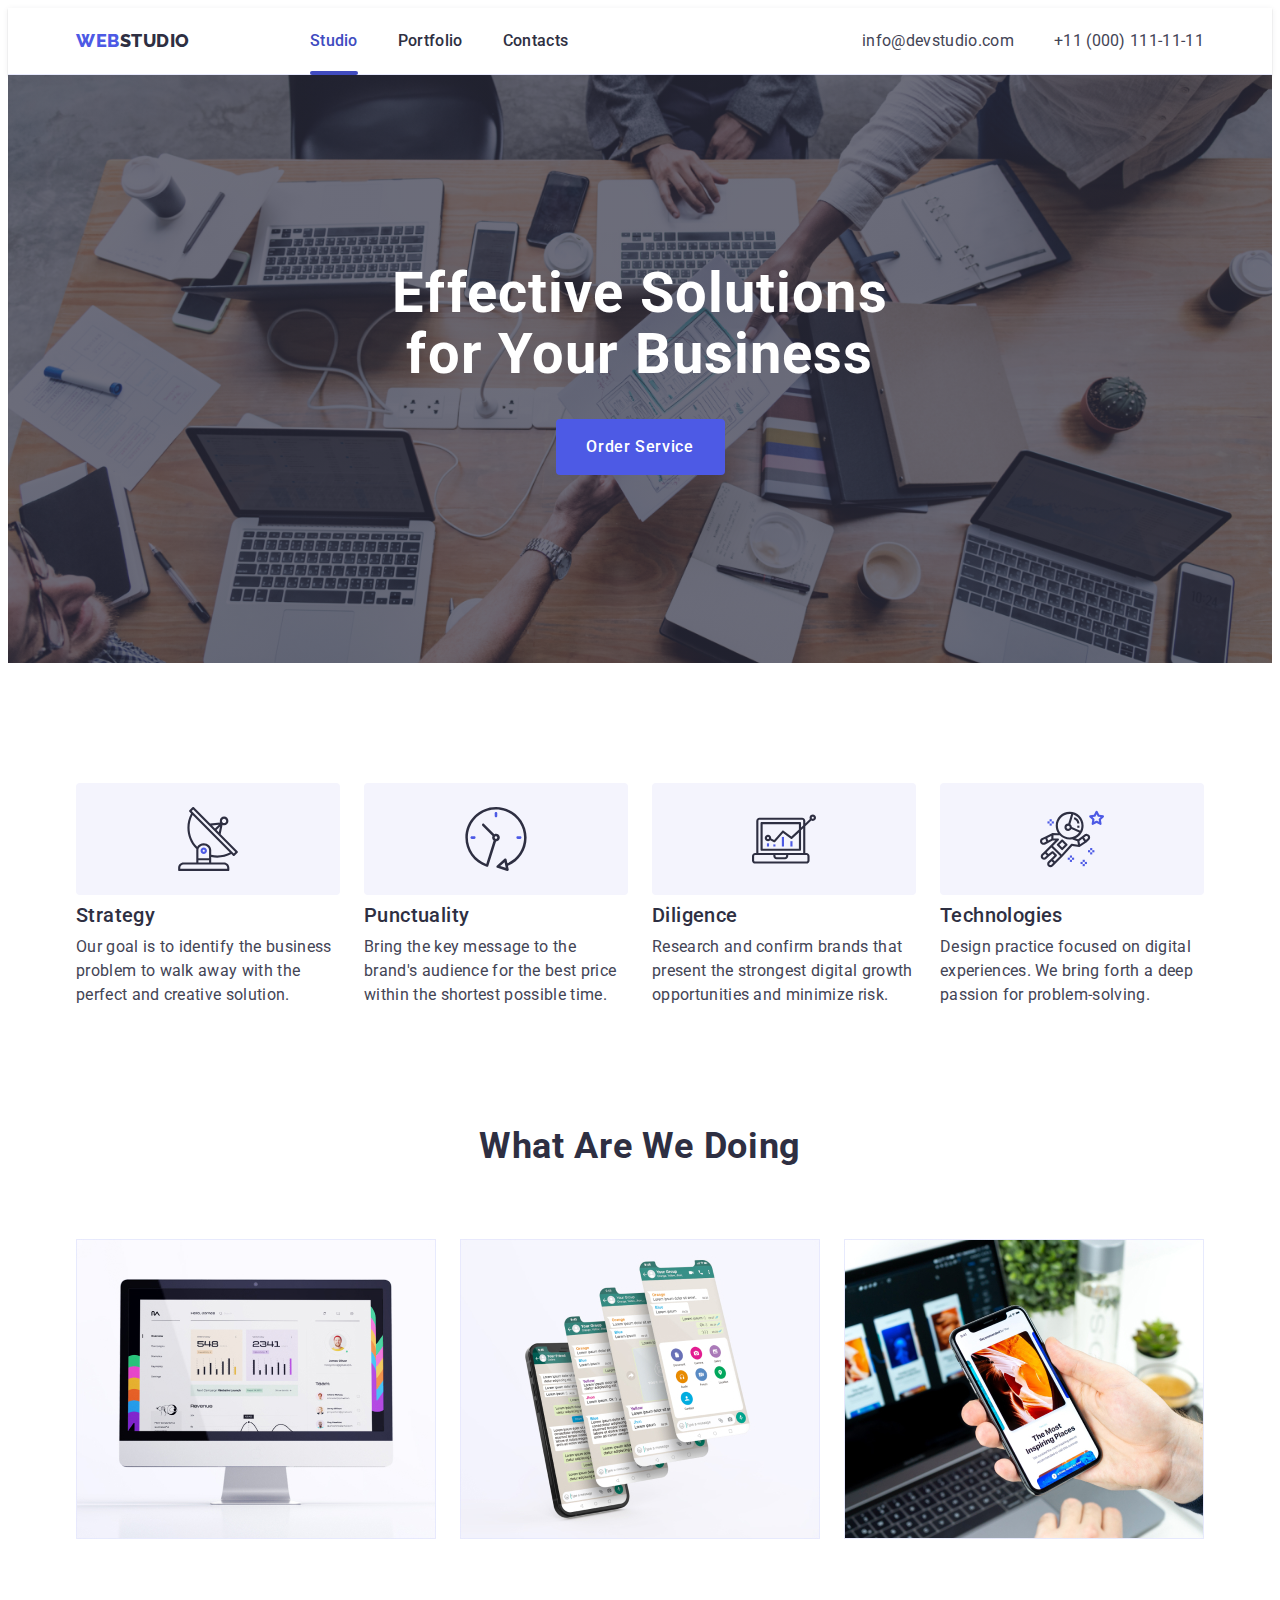
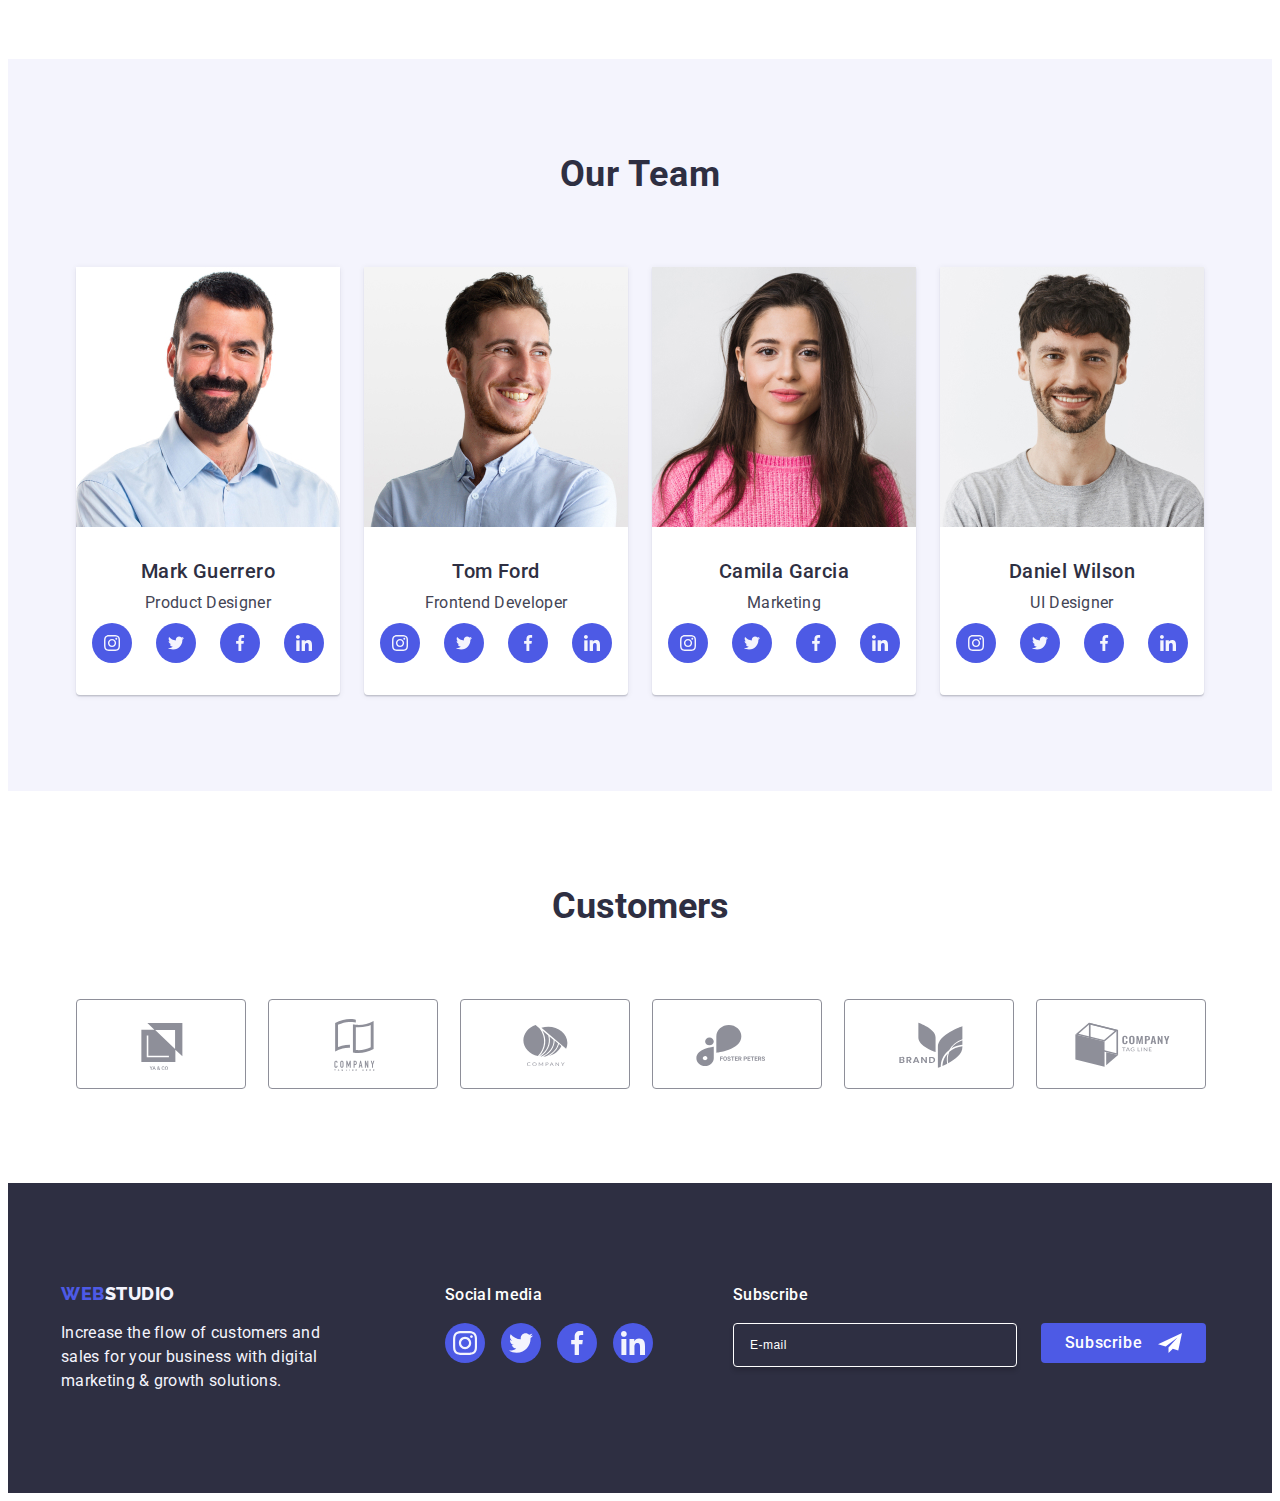
==== commit c86e076e: "11" ====
--- a/index.html
+++ b/index.html
@@ -398,7 +398,7 @@
     </div>
     </div>
     <script src="./modal.js"></script>
-    <script src="./menu.js"></script>
+    <script src="./mobal-menu.js"></script>
    
 </body>
 
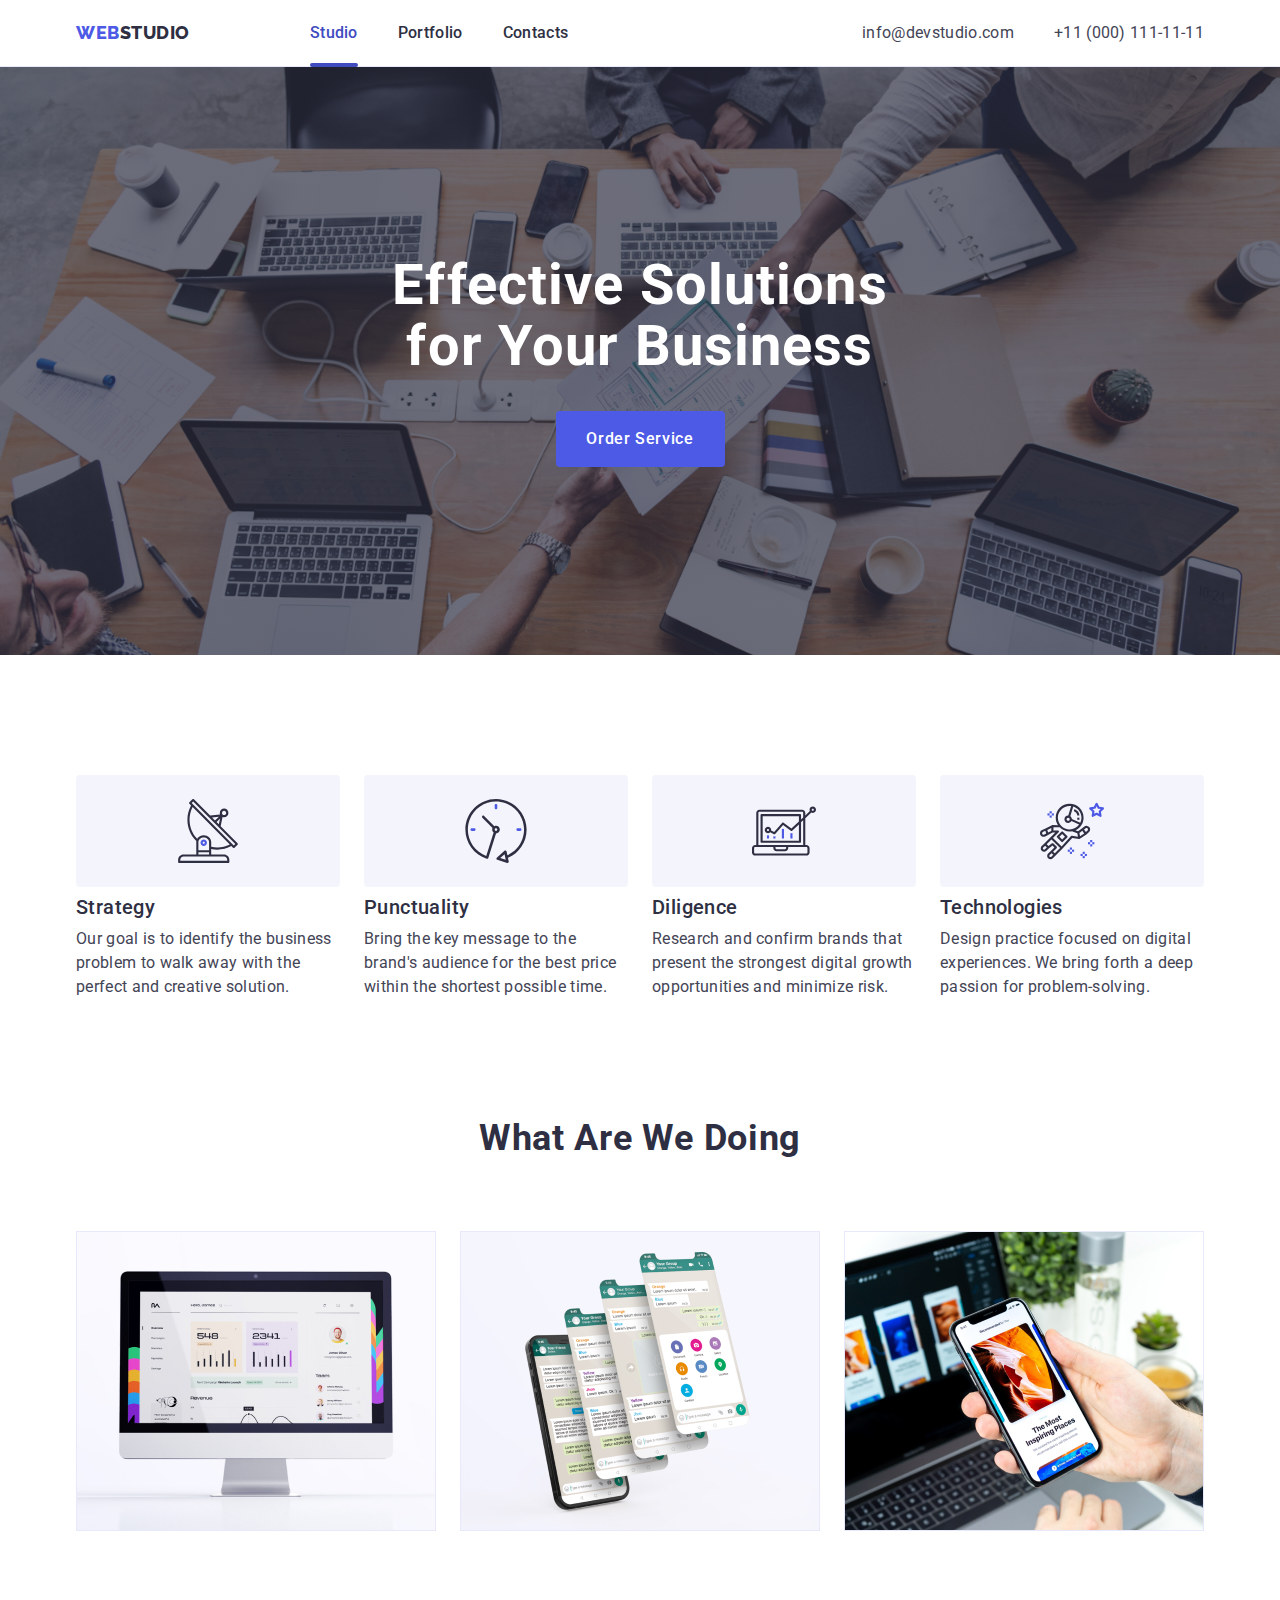
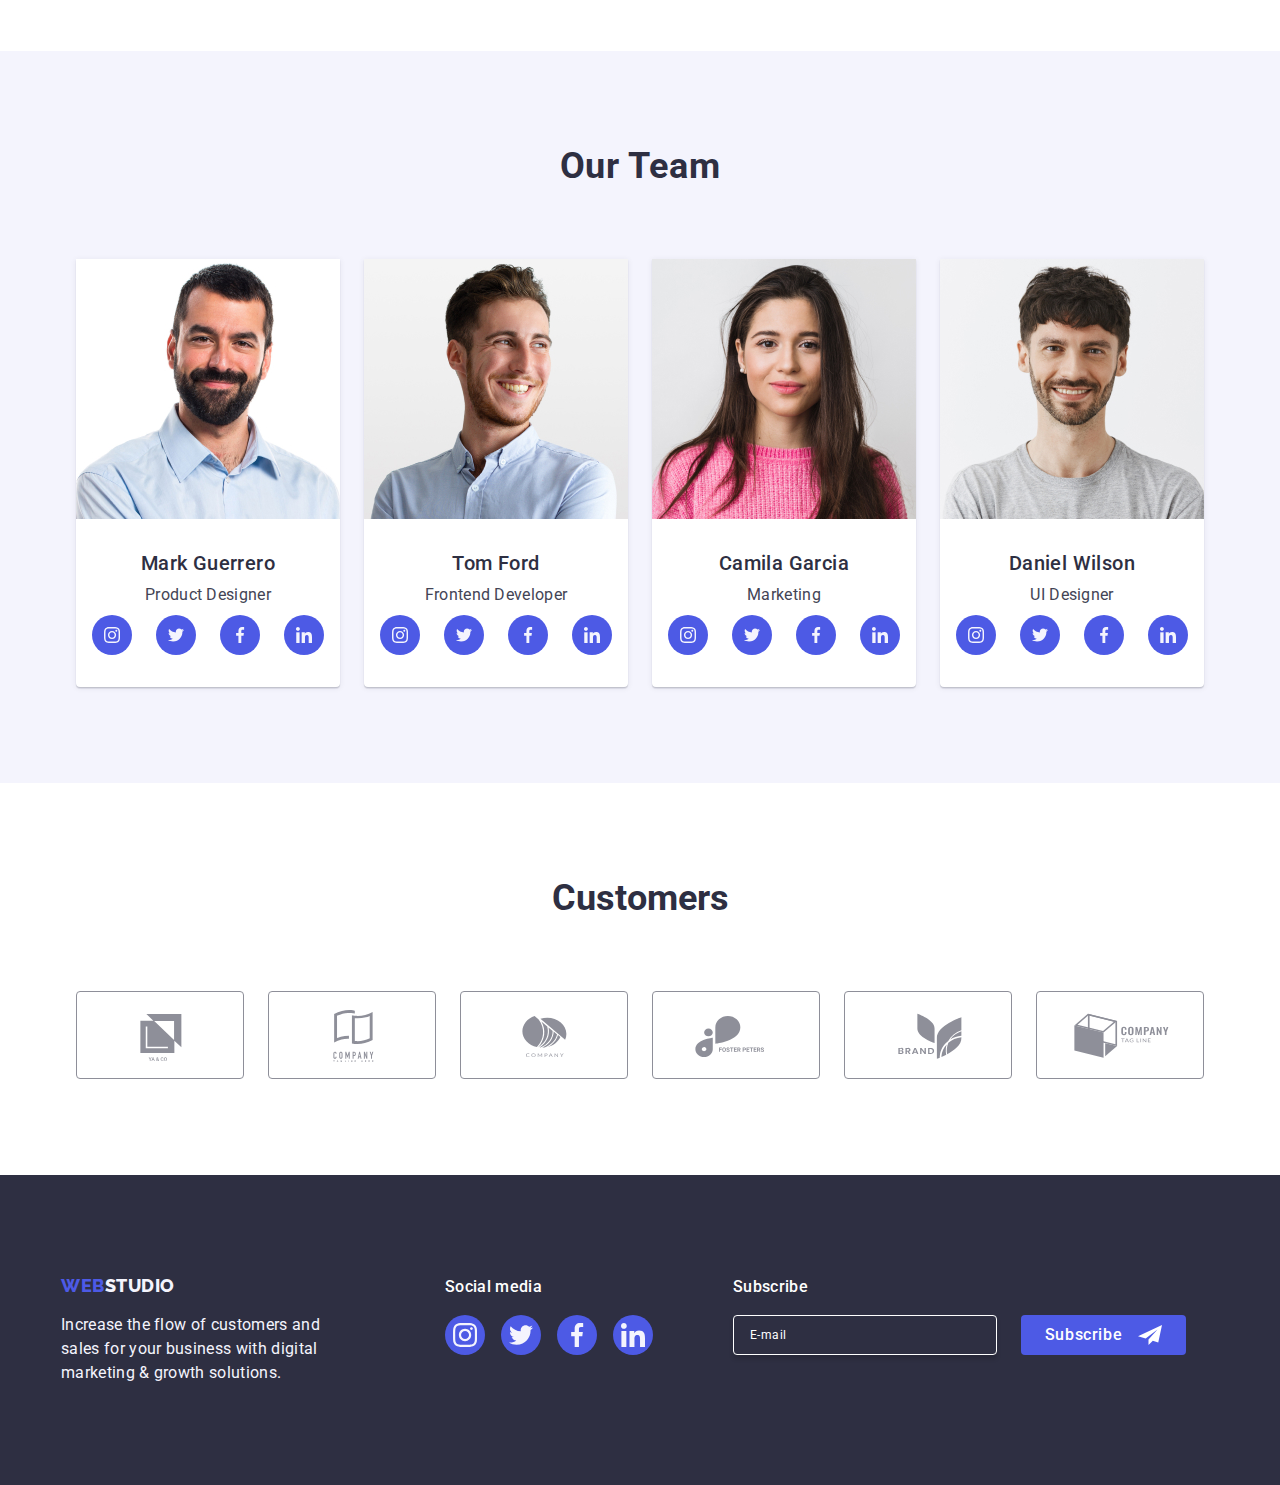
==== commit b156aae2: "11" ====
--- a/index.html
+++ b/index.html
@@ -7,6 +7,7 @@
     <link rel="stylesheet" href="https://cdnjs.cloudflare.com/ajax/libs/modern-normalize/2.0.0/modern-normalize.min.css"
         integrity="sha512-4xo8blKMVCiXpTaLzQSLSw3KFOVPWhm/TRtuPVc4WG6kUgjH6J03IBuG7JZPkcWMxJ5huwaBpOpnwYElP/m6wg=="
         crossorigin="anonymous" referrerpolicy="no-referrer" />
+        <link rel="stylesheet" href="css/modern-normalize.min.css">
     <link rel="stylesheet" href="./css/styles.css" type="text/css">
     <link rel="stylesheet" href="./css/media.css" type="text/css">
     <link rel="preconnect" href="https://fonts.googleapis.com">
@@ -398,7 +399,7 @@
     </div>
     </div>
     <script src="./modal.js"></script>
-    <script src="./mobal-menu.js"></script>
+    <script src="./mobile-menu.js"></script>
    
 </body>
 
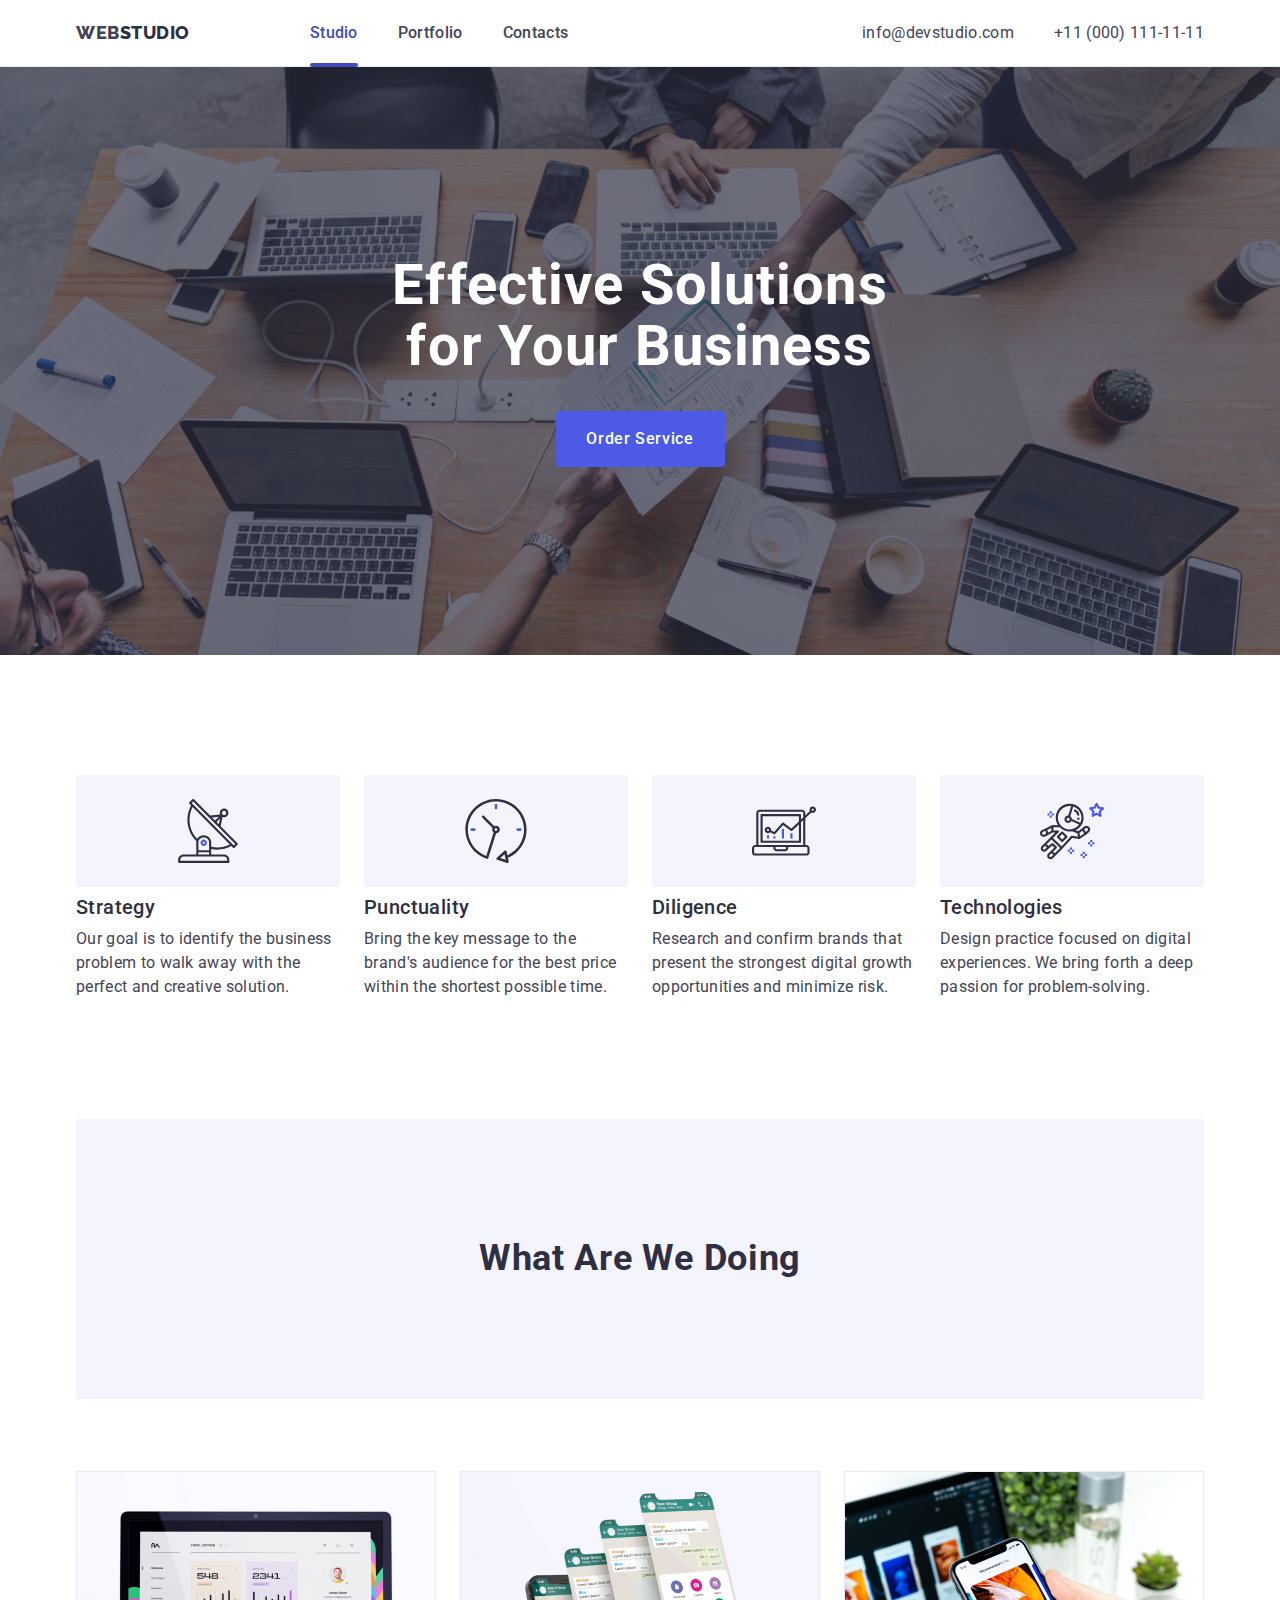
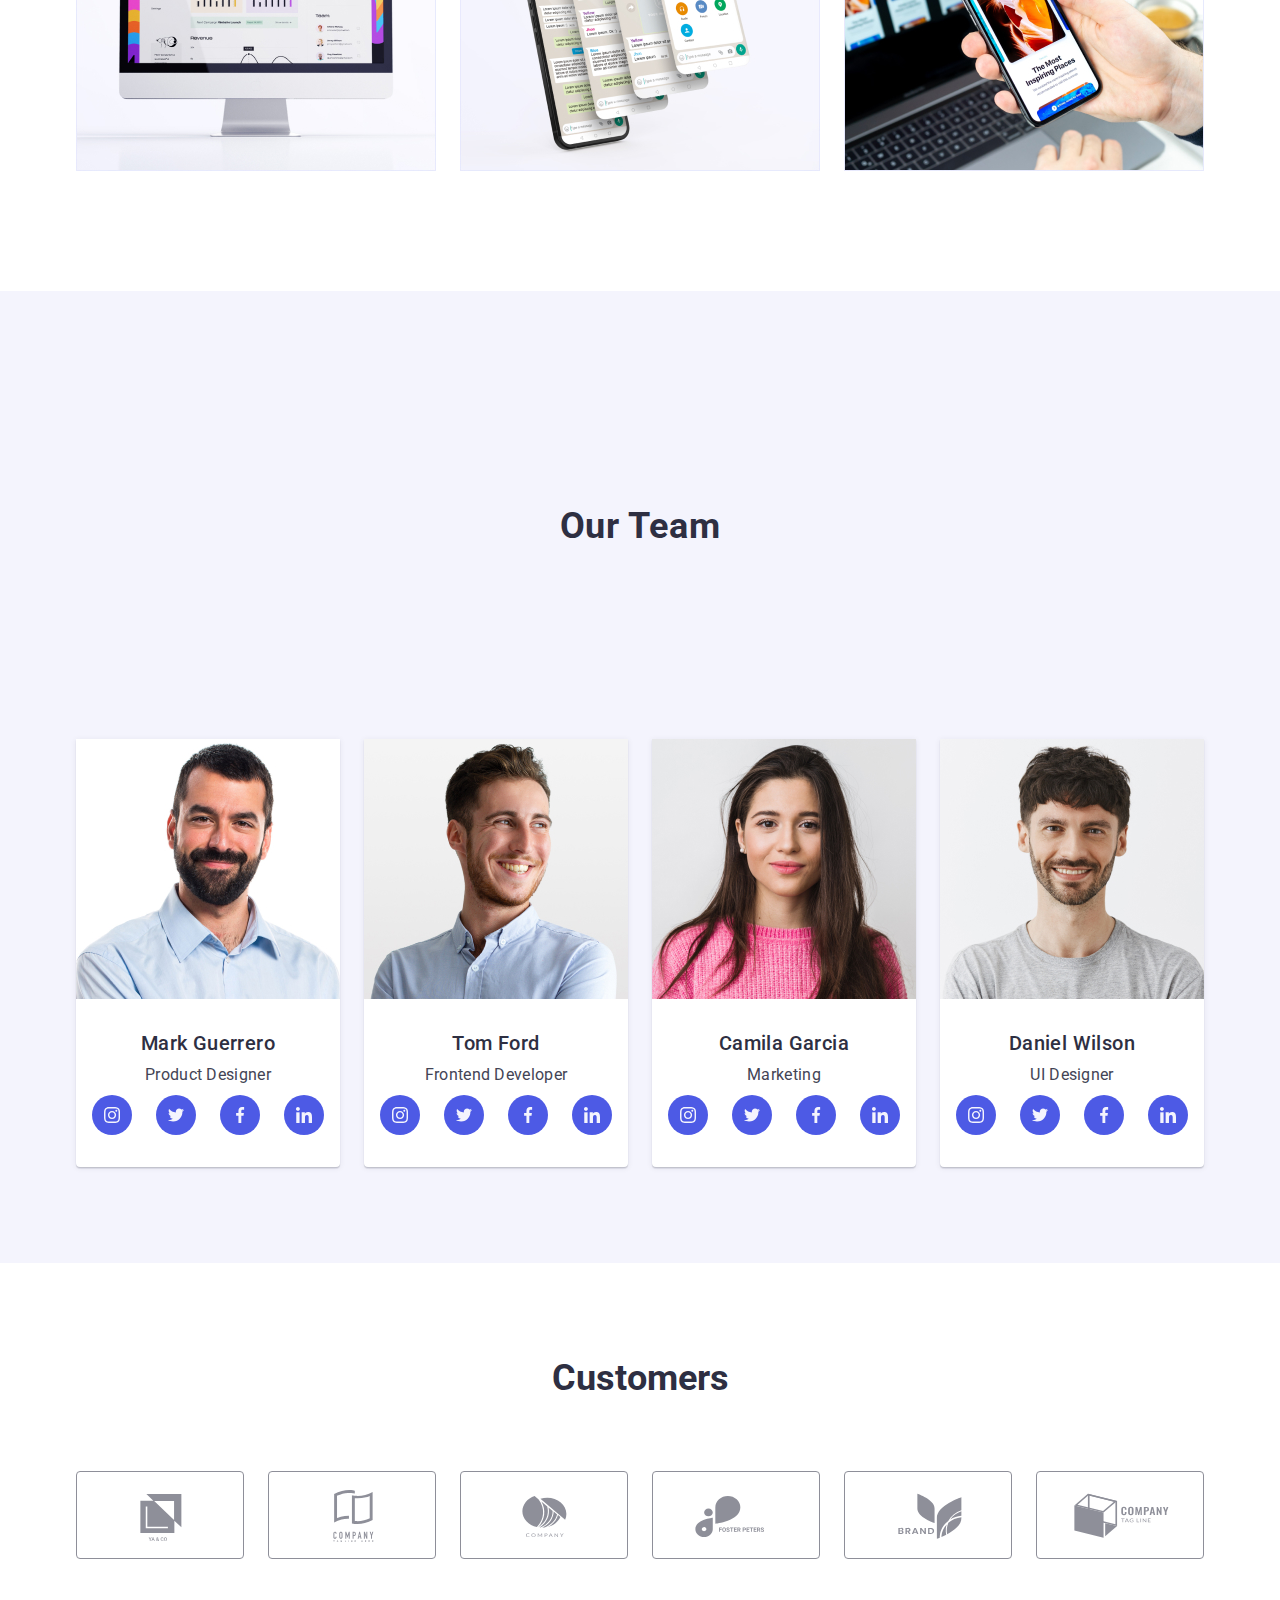
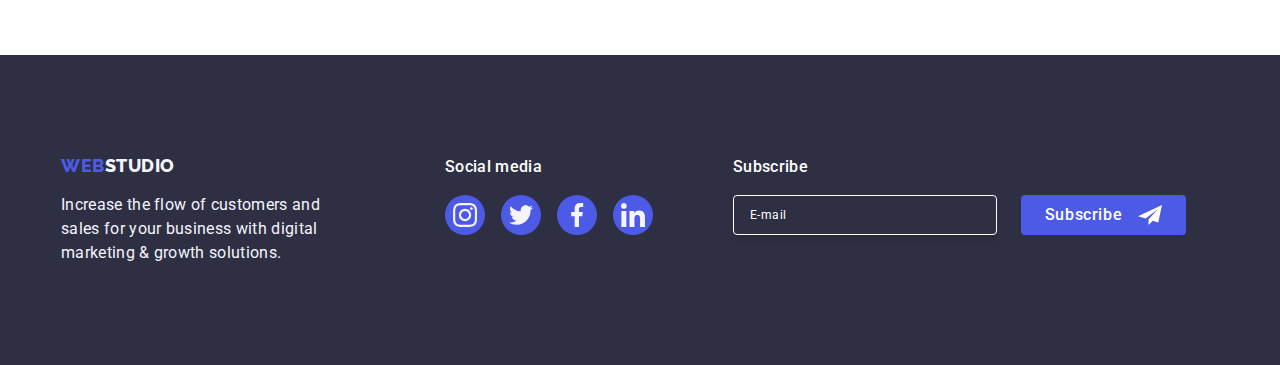
==== commit 155b76f2: "1" ====
--- a/index.html
+++ b/index.html
@@ -398,6 +398,78 @@
         </address>
     </div>
     </div>
+    <div class="menu-container js-menu-container" id="mobile-menu">
+        <div class="mobile-menu-wrapper">
+          <button class="menu-toggle js-close-menu">
+            <svg class="menu-toggle-icon" width="8" height="8">
+              <use href="./images/icons.svg#icon-close-black"></use>
+            </svg>
+          </button>
+  
+          <ul class="mobile-menu list">
+            <li class="mobile-menu-item">
+              <a class="mobile-menu-link current link" href="./index.html"
+                >Studio</a
+              >
+            </li>
+            <li class="mobile-menu-item">
+              <a class="mobile-menu-link link" href="./portfolio.html"
+                >Portfolio</a
+              >
+            </li>
+            <li class="mobile-menu-item">
+              <a class="mobile-menu-link link" href="">Contacts</a>
+            </li>
+          </ul>
+  
+          <ul class="mobile-address-list list">
+            <li class="mobile-address-item">
+              <a class="mobile-address-link phone link" href="tel:+110001111111">
+                +11 (000) 111-11-11
+              </a>
+            </li>
+            <li class="mobile-address-item">
+              <a
+                class="mobile-address-link email link"
+                href="mailto:info@devstudio.com"
+              >
+                info@devstudio.com
+              </a>
+            </li>
+          </ul>
+  
+          <ul class="mobile-list-socials list">
+            <li class="mobile-list-socials-item">
+              <a class="mobile-list-socials-link link" href="">
+                <svg class="mobile-socials-icon" width="24" height="24">
+                  <use href="./images/icons.svg#icon-instagram"></use>
+                </svg>
+              </a>
+            </li>
+            <li class="mobile-list-socials-item">
+              <a class="mobile-list-socials-link link" href="">
+                <svg class="mobile-socials-icon" width="24" height="24">
+                  <use href="./images/icons.svg#icon-twitter"></use>
+                </svg>
+              </a>
+            </li>
+            <li class="mobile-list-socials-item">
+              <a class="mobile-list-socials-link link" href="">
+                <svg class="mobile-socials-icon" width="24" height="24">
+                  <use href="./images/icons.svg#icon-facebook"></use>
+                </svg>
+              </a>
+            </li>
+            <li class="mobile-list-socials-item">
+              <a class="mobile-list-socials-link link" href="">
+                <svg class="mobile-socials-icon" width="24" height="24">
+                  <use href="./images/icons.svg#icon-linkedin"></use>
+                </svg>
+              </a>
+            </li>
+          </ul>
+        </div>
+      </div>
     <script src="./modal.js"></script>
     <script src="./mobile-menu.js"></script>
    
--- a/css/styles.css
+++ b/css/styles.css
@@ -349,7 +349,1412 @@
 
 }
 
-
+:root {
+	/* Fonts */
+	--primary-font: 'Roboto', sans-serif;
+	/* Colors */
+	--primary-brand-color: #4d5ae5;
+	--pressed-state-color: #404bbf;
+	--dark-color: #2e2f42;
+	--success-color: #31d0aa;
+	--text-color: #434455;
+	--subtle-text-color: #8e8f99;
+	--whight-color: #ffffff;
+	--light-color: #f4f4fd;
+	--modal-backdrop-color: #fcfcfc;
+	--modal-overlay-color: rgba(46, 47, 66, 0.4);
+  }
+  
+  /* reset */
+  h1,
+  h2,
+  h3,
+  h4,
+  h5,
+  h6,
+  p {
+	margin: 0;
+  }
+  
+  .list {
+	list-style: none;
+	padding: 0;
+	margin: 0;
+  }
+  
+  .link {
+	color: currentColor;
+	text-decoration: none;
+  }
+  
+  .img {
+	display: block;
+	max-width: 100%;
+	height: auto;
+  }
+  .button {
+	font-family: inherit;
+	cursor: pointer;
+	padding: 0;
+  }
+  
+  input {
+	font-family: inherit;
+  }
+  
+  textarea {
+	font-family: inherit;
+  }
+  
+  /* Base styles */
+  
+  .body {
+	font-family: var(--primary-font);
+	color: var(--text-color);
+	background-color: var(--whight-color);
+  }
+  
+  .container {
+	min-width: 320px;
+	max-width: 428px;
+	margin-left: auto;
+	margin-right: auto;
+	padding-left: 16px;
+	padding-right: 16px;
+  }
+  
+  @media screen and (min-width: 768px) {
+	.container {
+	  max-width: 768px;
+	}
+  }
+  
+  @media screen and (min-width: 768px) and (max-width: 1157.98px) {
+	.tablet-container {
+	  max-width: 584px;
+	}
+  }
+  
+  @media screen and (min-width: 1158px) {
+	.container {
+	  max-width: 1158px;
+	  padding-left: 15px;
+	  padding-right: 15px;
+	}
+  }
+  
+  .visually-hidden {
+	position: absolute;
+	width: 1px;
+	height: 1px;
+	margin: -1px;
+	border: 0;
+	padding: 0;
+	white-space: nowrap;
+	clip-path: inset(100%);
+	clip: rect(0 0 0 0);
+	overflow: hidden;
+  }
+  
+  .section-title {
+	margin: 0 auto;
+	margin-bottom: 72px;
+  
+	font-size: 36px;
+	font-weight: 700;
+	line-height: 1.11;
+	letter-spacing: 0.02em;
+	color: var(--dark-color);
+	text-align: center;
+	text-transform: capitalize;
+  }
+  
+  .header-logo,
+  .footer-logo {
+	font-family: 'Raleway', sans-serif;
+	font-size: 18px;
+	font-weight: 800;
+	line-height: 1.17;
+	letter-spacing: 0.03em;
+	text-transform: uppercase;
+	color: var(--primary-brand-color);
+  }
+  
+  /* Header styles */
+  
+  .header {
+	border-bottom: 1px solid #e7e9fc;
+	box-shadow: 0px 1px 6px 0px rgba(46, 47, 66, 0.08),
+	  0px 1px 1px 0px rgba(46, 47, 66, 0.16),
+	  0px 2px 1px 0px rgba(46, 47, 66, 0.08);
+  }
+  
+  .header-container {
+	display: flex;
+	align-items: center;
+	justify-content: space-between;
+  }
+  
+  .header-nav {
+	display: flex;
+	align-items: center;
+  }
+  
+  .span-header {
+	color: var(--dark-color);
+  }
+  
+  .nav-list {
+	display: flex;
+	align-items: center;
+	gap: 40px;
+  }
+  
+  .nav-link {
+	position: relative;
+  
+	display: block;
+	padding-top: 24px;
+	padding-bottom: 24px;
+  
+	transition: color 250ms cubic-bezier(0.4, 0, 0.2, 1);
+  
+	font-size: 16px;
+	font-weight: 500;
+	line-height: 1.5;
+	letter-spacing: 0.02em;
+	color: var(--dark-color);
+  }
+  
+  .nav-link.current {
+	color: var(--pressed-state-color);
+  }
+  
+  .nav-link::after {
+	content: '';
+	position: absolute;
+	left: 0;
+	bottom: -1px;
+  
+	display: block;
+	width: 100%;
+	height: 4px;
+	border-radius: 2px;
+  }
+  
+  .nav-link.current::after {
+	background-color: var(--pressed-state-color);
+  }
+  
+  .nav-link:hover,
+  .nav-link:focus {
+	color: var(--pressed-state-color);
+  }
+  
+  .address {
+	font-style: normal;
+  }
+  
+  .address-list {
+	display: flex;
+	flex-direction: column;
+	align-items: center;
+	gap: 12px;
+  }
+  
+  .address-link {
+	transition: color 250ms cubic-bezier(0.4, 0, 0.2, 1);
+  
+	font-size: 12px;
+	line-height: 1.17;
+	letter-spacing: 0.04em;
+  }
+  
+  .address-link:hover,
+  .address-link:focus {
+	color: var(--pressed-state-color);
+  }
+  
+  .menu-burger {
+	min-height: 22px;
+	min-width: 32px;
+	display: flex;
+	align-items: center;
+	justify-content: center;
+  
+	margin: 0;
+	padding: 0;
+	background-color: transparent;
+	cursor: pointer;
+	border: none;
+	outline: none;
+  }
+  
+  .mobile-menu-icon {
+	stroke: var(--dark-color);
+  }
+  
+  @media screen and (max-width: 767.98px) {
+	.header {
+	  padding: 24px 0;
+	}
+  
+	.nav-list {
+	  display: none;
+	}
+  
+	.address {
+	  display: none;
+	}
+  }
+  
+  @media screen and (min-width: 768px) {
+	.header-logo {
+	  margin-right: 120px;
+	}
+  
+	.menu-burger {
+	  display: none;
+	}
+  }
+  
+  @media screen and (min-width: 1158px) {
+	.header-logo {
+	  margin-right: 76px;
+	}
+  
+	.address-list {
+	  flex-direction: row;
+	  align-items: center;
+	  gap: 40px;
+	}
+  
+	.address-link {
+	  font-size: 16px;
+	  line-height: 1.5;
+	  letter-spacing: 0.02em;
+	}
+  }
+  
+  /* Styles page main content */
+  /* Styles Hero */
+  
+  .hero {
+	max-width: 100%;
+	margin: 0 auto;
+	padding: 112px 0;
+	background-color: var(--dark-color);
+	background-image: linear-gradient(
+		rgba(46, 47, 66, 0.7),
+		rgba(46, 47, 66, 0.7)
+	  ),
+	  url(../images/Studio/hero-bg_mob@1x.jpg);
+	background-repeat: no-repeat;
+	background-position: center;
+	background-size: cover;
+  }
+  
+  @media (min-device-pixel-ratio: 2),
+	(min-resolution: 192dpi),
+	(min-resolution: 2dppx) {
+	.hero {
+	  background-image: linear-gradient(
+		  rgba(46, 47, 66, 0.7),
+		  rgba(46, 47, 66, 0.7)
+		),
+		url(../images/Studio/hero-bg_mob@2x.jpg);
+	}
+  }
+  
+  .hero-title {
+	max-width: 320px;
+	margin: 0 auto 72px;
+  
+	color: var(--whight-color);
+	text-align: center;
+	font-size: 36px;
+	font-weight: 700;
+	line-height: 1.11;
+	letter-spacing: 0.72px;
+	letter-spacing: 0.02em;
+  }
+  
+  .hero-button {
+	display: block;
+	margin: 0 auto;
+	padding: 16px 32px;
+	border-radius: 4px;
+	min-width: 169px;
+	height: 56px;
+	border: none;
+  
+	transition: background-color 250ms cubic-bezier(0.4, 0, 0.2, 1);
+  
+	font-size: 16px;
+	font-weight: 500;
+	line-height: 1.5;
+	letter-spacing: 0.04em;
+	color: var(--whight-color);
+	background-color: var(--primary-brand-color);
+  }
+  
+  .hero-button:hover,
+  .hero-button:focus {
+	background-color: var(--pressed-state-color);
+  }
+  
+  @media screen and (min-width: 768px) {
+	.hero {
+	  background-image: linear-gradient(
+		  rgba(46, 47, 66, 0.7),
+		  rgba(46, 47, 66, 0.7)
+		),
+		url(../images/Studio/hero-bg_tab@1x.jpg);
+	}
+  
+	@media screen and (min-device-pixel-ratio: 2),
+	  screen and (min-resolution: 192dpi),
+	  screen and (min-resolution: 2dppx) {
+	  .hero {
+		background-image: linear-gradient(
+			rgba(46, 47, 66, 0.7),
+			rgba(46, 47, 66, 0.7)
+		  ),
+		  url(../images/Studio/hero-bg_tab@2x.jpg);
+	  }
+	}
+  
+	.hero-title {
+	  max-width: 496px;
+	  margin: 0 auto 36px;
+  
+	  font-size: 56px;
+	  line-height: 1.07;
+	}
+  }
+  
+  @media screen and (min-width: 1158px) {
+	.hero {
+	  max-width: 1440px;
+	  padding: 188px 0;
+	  background-image: linear-gradient(
+		  rgba(46, 47, 66, 0.7),
+		  rgba(46, 47, 66, 0.7)
+		),
+		url(../images/Studio/hero-bg_desk@1x.jpg);
+	}
+  
+	@media screen and (min-device-pixel-ratio: 2),
+	  screen and (min-resolution: 192dpi),
+	  screen and (min-resolution: 2dppx) {
+	  .hero {
+		background-image: linear-gradient(
+			rgba(46, 47, 66, 0.7),
+			rgba(46, 47, 66, 0.7)
+		  ),
+		  url(../images/Studio/hero-bg_desk@2x.jpg);
+	  }
+	}
+  
+	.hero-title {
+	  margin: 0 auto 48px;
+	}
+  }
+  
+  /* Styles Features */
+  
+  .features {
+	padding: 96px 0;
+  }
+  
+  @media screen and (max-width: 767.98px) {
+	.features-list-item:not(:last-child) {
+	  margin-bottom: 72px;
+	}
+  }
+  
+  .features-list-wrapper {
+	display: none;
+  }
+  
+  .features-subtitle {
+	margin-bottom: 8px;
+  
+	text-align: center;
+	font-size: 36px;
+	font-weight: 700;
+	line-height: 1.11;
+	letter-spacing: 0.02em;
+	color: var(--dark-color);
+  }
+  
+  .features-text {
+	font-size: 16px;
+	line-height: 1.5;
+	letter-spacing: 0.02em;
+  }
+  
+  @media screen and (min-width: 768px) {
+	.features-list {
+	  display: flex;
+	  flex-wrap: wrap;
+	  gap: 72px 24px;
+	}
+  
+	.features-list-item {
+	  flex-basis: calc((100% - 24px) / 2);
+	}
+  
+	.features-subtitle {
+	  text-align: left;
+	}
+  }
+  
+  @media screen and (min-width: 1158px) {
+	.features {
+	  padding: 120px 0;
+	}
+  
+	.features-list-item {
+	  flex-basis: calc((100% - 24px * 3) / 4);
+	}
+  
+	.features-list-wrapper {
+	  display: flex;
+	  align-items: center;
+	  justify-content: center;
+  
+	  height: 112px;
+	  padding: 24px 0;
+	  margin-bottom: 8px;
+  
+	  border-radius: 4px;
+	  background-color: var(--light-color);
+	}
+  
+	.features-list-icon {
+	  display: flex;
+	  align-items: center;
+	  justify-content: center;
+	  width: 100%;
+	  height: 100%;
+	}
+  
+	.features-subtitle {
+	  font-size: 20px;
+	  font-weight: 500;
+	  line-height: 1.2;
+	}
+  }
+  
+  /* Styles Gallery of works */
+  
+  @media screen and (max-width: 1157.98px) {
+	.works {
+	  display: none;
+	}
+  }
+  
+  .works {
+	padding-bottom: 120px;
+  }
+  
+  .works-list {
+	display: flex;
+	gap: 24px;
+  }
+  
+  .works-list-item {
+	flex-basis: calc((100% - 24px * 2) / 3);
+  }
+  
+  /* Styles Team */
+  
+  .team {
+	background-color: var(--light-color);
+	padding: 96px 0;
+  }
+  
+  .team-list {
+	display: flex;
+	flex-wrap: wrap;
+	gap: 72px 24px;
+	max-width: 264px;
+	margin: 0 auto;
+  }
+  
+  .team-list-item {
+	flex-basis: 100%;
+	background-color: var(--whight-color);
+	border-radius: 0px 0px 4px 4px;
+	box-shadow: 0px 2px 1px 0px rgba(46, 47, 66, 0.08),
+	  0px 1px 1px 0px rgba(46, 47, 66, 0.16),
+	  0px 1px 6px 0px rgba(46, 47, 66, 0.08);
+  }
+  
+  .team-list-container {
+	padding: 32px 0;
+  }
+  
+  .team-subtitle {
+	margin-bottom: 8px;
+  
+	font-size: 20px;
+	font-weight: 500;
+	line-height: 1.2;
+	letter-spacing: 0.02em;
+	color: var(--dark-color);
+	text-align: center;
+  }
+  
+  .team-text {
+	margin-bottom: 8px;
+  
+	font-size: 16px;
+	line-height: 1.5;
+	letter-spacing: 0.02em;
+	text-align: center;
+  }
+  
+  .team-list-socials {
+	display: flex;
+	justify-content: center;
+	gap: 24px;
+  }
+  
+  .team-list-socials-item {
+	width: 40px;
+	height: 40px;
+  }
+  
+  .team-list-socials-link {
+	display: flex;
+	justify-content: center;
+	align-items: center;
+	width: 100%;
+	height: 100%;
+  
+	transition: background-color 250ms cubic-bezier(0.4, 0, 0.2, 1);
+  
+	border-radius: 50%;
+	background-color: var(--primary-brand-color);
+  
+	color: var(--light-color);
+  }
+  
+  .team-list-socials-link:hover,
+  .team-list-socials-link:focus {
+	background-color: var(--pressed-state-color);
+  }
+  
+  .team-list-icon {
+	fill: currentColor;
+  }
+  
+  @media screen and (min-width: 768px) {
+	.team-list {
+	  max-width: 552px;
+	}
+  
+	.team-list-item {
+	  flex-basis: calc((100% - 24px) / 2);
+	}
+  }
+  
+  @media screen and (min-width: 1158px) {
+	.team {
+	  padding: 120px 0;
+	}
+  
+	.team-list {
+	  max-width: 1128px;
+	}
+  
+	.team-list-item {
+	  flex-basis: calc((100% - 24px * 3) / 4);
+	}
+  }
+  
+  /* Styles Customers */
+  
+  .customers {
+	padding: 96px 0;
+  }
+  
+  .customers-list {
+	display: flex;
+	flex-wrap: wrap;
+	justify-content: center;
+	align-items: center;
+	gap: 72px 16px;
+	margin: 0 auto;
+  }
+  
+  .customers-list-item {
+	flex-basis: calc((100% - 16px) / 2);
+	height: 88px;
+  }
+  
+  .customers-list-link {
+	display: flex;
+	align-items: center;
+	justify-content: center;
+	width: 100%;
+	height: 100%;
+  
+	transition: border-color 250ms cubic-bezier(0.4, 0, 0.2, 1),
+	  color 250ms cubic-bezier(0.4, 0, 0.2, 1);
+  
+	border-radius: 4px;
+	border: 1px solid var(--subtle-text-color);
+  
+	color: var(--subtle-text-color);
+  }
+  
+  .customers-list-icon {
+	fill: currentColor;
+  }
+  
+  .customers-list-link:hover,
+  .customers-list-link:focus {
+	border-color: var(--pressed-state-color);
+	color: var(--pressed-state-color);
+  }
+  
+  @media screen and (min-width: 768px) {
+	.customers-list {
+	  /* max-width: 552px; */
+	  gap: 72px 24px;
+	}
+  
+	.customers-list-item {
+	  flex-basis: calc((100% - 24px * 2) / 3);
+	}
+  }
+  
+  @media screen and (min-width: 1158px) {
+	.customers {
+	  padding: 120px 0;
+	}
+  
+	.customers-list {
+	  max-width: 1128px;
+	}
+  
+	.customers-list-item {
+	  flex-basis: calc((100% - 24px * 5) / 6);
+	}
+  }
+  
+  /* Styles portfolio main content */
+  /* Styles Filters */
+  
+  .portfolio {
+	padding-top: 96px;
+	padding-bottom: 120px;
+  }
+  
+  .filters-list {
+	display: flex;
+	justify-content: center;
+	gap: 24px;
+	margin-bottom: 72px;
+  }
+  
+  .filters-button {
+	padding: 12px 24px;
+	border-radius: 4px;
+	border: 1px solid #e7e9fc;
+  
+	transition: color 250ms cubic-bezier(0.4, 0, 0.2, 1),
+	  background-color 250ms cubic-bezier(0.4, 0, 0.2, 1),
+	  border-color 250ms cubic-bezier(0.4, 0, 0.2, 1),
+	  box-shadow 250ms cubic-bezier(0.4, 0, 0.2, 1);
+  
+	font-size: 16px;
+	font-weight: 500;
+	line-height: 1.5;
+	letter-spacing: 0.04em;
+	color: var(--primary-brand-color);
+	background-color: var(--light-color);
+  }
+  
+  .filters-button:hover,
+  .filters-button:focus {
+	color: var(--whight-color);
+	background-color: var(--pressed-state-color);
+	border: 1px solid transparent;
+	box-shadow: 0px 2px 2px 0px rgba(0, 0, 0, 0.12),
+	  0px 2px 1px 0px rgba(0, 0, 0, 0.08), 0px 3px 1px 0px rgba(0, 0, 0, 0.1);
+  }
+  
+  .projects-list {
+	display: flex;
+	flex-wrap: wrap;
+	column-gap: 24px;
+	row-gap: 48px;
+  }
+  
+  .projects-list-item {
+	width: calc((100% - 24px * 2) / 3);
+  }
+  
+  .projects-list-link {
+	display: block;
+	transition: box-shadow 250ms cubic-bezier(0.4, 0, 0.2, 1);
+  }
+  
+  .projects-list-link:hover,
+  .projects-list-link:focus {
+	box-shadow: 0px 1px 6px rgba(46, 47, 66, 0.08),
+	  0px 1px 1px rgba(46, 47, 66, 0.16), 0px 2px 1px rgba(46, 47, 66, 0.08);
+  }
+  
+  .projects-box {
+	position: relative;
+	overflow: hidden;
+  }
+  
+  .overlay {
+	position: absolute;
+	top: 0;
+	left: 0;
+	transform: translateY(100%);
+	transition: transform 250ms cubic-bezier(0.4, 0, 0.2, 1);
+	width: 100%;
+	height: 100%;
+	padding: 40px 32px;
+  
+	background-color: var(--primary-brand-color);
+  
+	font-size: 16px;
+	line-height: 1.5;
+	letter-spacing: 0.02em;
+	color: var(--light-color);
+  }
+  
+  .projects-list-link:hover .overlay,
+  .projects-list-link:focus .overlay {
+	transform: translateY(0%);
+  }
+  
+  .projects-list-container {
+	padding: 32px 16px;
+	border: 1px solid #e7e9fc;
+	border-top: none;
+  }
+  
+  .projects-title {
+	margin-bottom: 8px;
+  
+	font-size: 20px;
+	font-weight: 500;
+	line-height: 1.2;
+	letter-spacing: 0.02em;
+	color: var(--dark-color);
+  }
+  
+  .projects-text {
+	font-size: 16px;
+	line-height: 1.5;
+	letter-spacing: 0.02em;
+	color: var(--text-color);
+  }
+  
+  /* Styles Footer */
+  
+  .footer {
+	background-color: var(--dark-color);
+	padding: 96px 0;
+  }
+  .footer-container {
+	display: flex;
+	flex-direction: column;
+	gap: 72px;
+  }
+  
+  .footer-logo {
+	display: inline-block;
+	margin-bottom: 16px;
+  }
+  
+  .span-footer {
+	color: var(--light-color);
+  }
+  
+  .footer-text {
+	max-width: 264px;
+  
+	font-size: 16px;
+	line-height: 1.5;
+	letter-spacing: 0.02em;
+	color: var(--light-color);
+  }
+  
+  @media screen and (max-width: 767.98px) {
+	.logo-container {
+	  margin: 0 auto;
+	}
+  
+	.footer-logo {
+	  display: block;
+	  text-align: center;
+	}
+  }
+  
+  @media screen and (min-width: 768px) {
+	.footer-container {
+	  flex-direction: row;
+	  flex-wrap: wrap;
+	  gap: 72px 24px;
+	}
+  }
+  
+  @media screen and (min-width: 1158px) {
+	.footer {
+	  padding: 100px 0;
+	}
+  
+	.footer-container {
+	  align-items: baseline;
+	}
+  
+	.logo-container {
+	  margin-right: 120px;
+	}
+  }
+  
+  /* Footer Media */
+  
+  .footer-media {
+	font-size: 16px;
+	font-weight: 500;
+	line-height: 1.5;
+	letter-spacing: 0.02em;
+	color: var(--whight-color);
+  
+	margin-bottom: 16px;
+  }
+  
+  .footer-list-socials {
+	display: flex;
+	gap: 16px;
+  }
+  
+  .footer-list-socials-item {
+	width: 40px;
+	height: 40px;
+  }
+  
+  .footer-list-socials-link {
+	display: flex;
+	justify-content: center;
+	align-items: center;
+	width: 100%;
+	height: 100%;
+  
+	transition: background-color 250ms cubic-bezier(0.4, 0, 0.2, 1);
+  
+	border-radius: 50%;
+	background-color: var(--primary-brand-color);
+  
+	color: var(--light-color);
+  }
+  
+  .footer-list-socials-link:hover,
+  .footer-list-socials-link:focus {
+	background-color: var(--success-color);
+  }
+  
+  .footer-list-icon {
+	fill: currentColor;
+  }
+  
+  @media screen and (max-width: 767.98px) {
+	.media-container {
+	  margin: 0 auto;
+	}
+  
+	.footer-media {
+	  text-align: center;
+	}
+  }
+  
+  /* Footer Form */
+  
+  .footer-form {
+	display: flex;
+	align-items: center;
+	gap: 24px;
+  }
+  
+  .footer-form-text {
+	margin-bottom: 16px;
+  
+	font-size: 16px;
+	font-weight: 500;
+	line-height: 1.5;
+	letter-spacing: 0.02em;
+	color: var(--whight-color);
+  }
+  
+  .footer-form-label {
+	width: 100%;
+  }
+  
+  .footer-form-input {
+	width: 264px;
+	height: 40px;
+	padding: 8px 16px;
+  
+	border-radius: 4px;
+	border: 1px solid var(--whight-color);
+	box-shadow: 0px 4px 4px 0px rgba(0, 0, 0, 0.15);
+	background-color: transparent;
+	outline: transparent;
+  
+	font-size: 12px;
+	line-height: 1.5;
+	letter-spacing: 0.04em;
+	color: var(--whight-color);
+  }
+  
+  .footer-form-input::placeholder {
+	color: currentColor;
+  }
+  
+  .footer-form-button {
+	display: inline-flex;
+	padding: 8px 24px;
+	justify-content: center;
+	align-items: center;
+  
+	min-width: 165px;
+	height: 40px;
+	border: none;
+	border-radius: 4px;
+	background-color: var(--primary-brand-color);
+  
+	font-size: 16px;
+	font-weight: 500;
+	line-height: 1.5;
+	letter-spacing: 0.04em;
+	text-align: center;
+	color: var(--whight-color);
+  
+	transition: background-color 250ms cubic-bezier(0.4, 0, 0.2, 1);
+  }
+  
+  .footer-form-button-icon {
+	fill: currentColor;
+	margin-left: 16px;
+  }
+  
+  .footer-form-button:hover,
+  .footer-form-button:focus {
+	background-color: var(--pressed-state-color);
+  }
+  
+  @media screen and (max-width: 767.98px) {
+	.footer-form {
+	  display: flex;
+	  flex-direction: column;
+	  row-gap: 16px;
+	}
+  
+	.footer-form-text {
+	  text-align: center;
+	}
+  
+	.footer-form-input {
+	  width: 100%;
+	}
+  }
+  
+  @media screen and (min-width: 1158px) {
+	.footer-form-container {
+	  margin-left: auto;
+	}
+  }
+  
+  /*Modal Window*/
+  
+  .backdrop {
+	position: fixed;
+	top: 0;
+	left: 0;
+  
+	width: 100%;
+	height: 100%;
+  
+	background-color: var(--modal-overlay-color);
+  
+	transition: opacity 250ms cubic-bezier(0.4, 0, 0.2, 1),
+	  visibility 250ms cubic-bezier(0.4, 0, 0.2, 1);
+  }
+  
+  .backdrop.is-hidden {
+	opacity: 0;
+	visibility: hidden;
+	pointer-events: none;
+  }
+  
+  .modal {
+	position: absolute;
+	top: 50%;
+	left: 50%;
+	padding: 24px;
+	padding-top: 72px;
+	transform: translate(-50%, -50%) scale(1);
+  
+	width: 408px;
+	min-height: 584px;
+	border-radius: 4px;
+	background-color: var(--modal-backdrop-color);
+	box-shadow: 0px 2px 1px 0px rgba(0, 0, 0, 0.2),
+	  0px 1px 3px 0px rgba(0, 0, 0, 0.12), 0px 1px 1px 0px rgba(0, 0, 0, 0.14);
+  
+	transition: transform 250ms cubic-bezier(0.4, 0, 0.2, 1);
+  }
+  
+  @media screen and (max-width: 767.98px) {
+	.modal {
+	  width: 90%;
+	  max-width: 392px;
+	}
+  }
+  
+  .backdrop.is-hidden .modal {
+	transform: translateX(-50%) translateY(-70%);
+  }
+  
+  .modal-button {
+	position: absolute;
+	top: 24px;
+	right: 24px;
+  
+	transition: background-color 250ms cubic-bezier(0.4, 0, 0.2, 1),
+	  border 250ms cubic-bezier(0.4, 0, 0.2, 1);
+  
+	display: flex;
+	align-items: center;
+	justify-content: center;
+	width: 24px;
+	height: 24px;
+  
+	background-color: #e7e9fc;
+	border-radius: 50%;
+	border: 1px solid rgba(0, 0, 0, 0.1);
+  }
+  
+  .modal-button:hover,
+  .modal-button:focus {
+	color: var(--whight-color);
+	background-color: var(--pressed-state-color);
+	border: none;
+  }
+  
+  .modal-button-icon {
+	fill: currentColor;
+	transition: fill 250ms cubic-bezier(0.4, 0, 0.2, 1);
+  }
+  
+  /* Modal form */
+  
+  .modal-caption {
+	margin-bottom: 16px;
+  
+	font-size: 16px;
+	font-weight: 500;
+	line-height: 1.5;
+	letter-spacing: 0.02em;
+	text-align: center;
+	color: var(--dark-color);
+  }
+  
+  .modal-form-container {
+	margin-bottom: 8px;
+  }
+  
+  .modal-form-label {
+	display: block;
+	margin-bottom: 4px;
+  
+	font-size: 12px;
+	line-height: 1.17;
+	letter-spacing: 0.04em;
+	color: var(--subtle-text-color);
+  }
+  
+  .modal-form-field {
+	position: relative;
+  }
+  
+  .modal-form-input,
+  .modal-form-comment {
+	width: 100%;
+	height: 40px;
+	padding-left: 38px;
+  
+	border-radius: 4px;
+	border: 1px solid var(--modal-overlay-color);
+	outline: transparent;
+	background-color: transparent;
+  
+	color: var(--modal-overlay-color);
+	font-size: 12px;
+	line-height: 1.17;
+	letter-spacing: 0.04em;
+  
+	transition: border-color 250ms cubic-bezier(0.4, 0, 0.2, 1);
+  }
+  
+  .modal-form-icon {
+	position: absolute;
+	left: 16px;
+	top: 50%;
+	transform: translateY(-50%);
+  
+	transition: fill 250ms cubic-bezier(0.4, 0, 0.2, 1);
+  }
+  
+  .modal-form-input:focus,
+  .modal-form-comment:focus {
+	border-color: var(--primary-brand-color);
+  }
+  
+  .modal-form-input:focus + .modal-form-icon {
+	fill: var(--primary-brand-color);
+  }
+  
+  .modal-form-comment-container {
+	margin-bottom: 16px;
+  }
+  
+  .modal-form-comment {
+	height: 120px;
+	padding: 8px 16px;
+  
+	resize: none;
+  }
+  
+  .modal-form-privacy-container {
+	margin-bottom: 24px;
+  }
+  
+  .modal-form-checkbox {
+  }
+  
+  .checkbox-span {
+	display: inline-flex;
+	align-items: center;
+	justify-content: center;
+  
+	width: 16px;
+	height: 16px;
+	margin-right: 8px;
+	border: 1px solid var(--modal-overlay-color);
+	border-radius: 2px;
+	fill: transparent;
+  
+	transition: background-color 250ms cubic-bezier(0.4, 0, 0.2, 1),
+	  border 250ms cubic-bezier(0.4, 0, 0.2, 1),
+	  fill 250ms cubic-bezier(0.4, 0, 0.2, 1);
+  }
+  
+  input[type='checkbox']:checked + label span {
+	background-color: var(--pressed-state-color);
+	border: none;
+	fill: var(--light-color);
+  }
+  
+  .modal-form-link {
+	color: var(--primary-brand-color);
+  }
+  
+  .modal-form-button {
+	display: block;
+	min-width: 169px;
+	height: 56px;
+	padding: 16px 32px;
+	margin-left: auto;
+	margin-right: auto;
+  
+	background-color: var(--primary-brand-color);
+	border: none;
+	border-radius: 4px;
+	box-shadow: 0px 4px 4px 0px rgba(0, 0, 0, 0.15);
+  
+	font-size: 16px;
+	font-weight: 500;
+	line-height: 1.5;
+	letter-spacing: 0.04em;
+	text-align: center;
+	color: var(--whight-color);
+  
+	transition: background-color 250ms cubic-bezier(0.4, 0, 0.2, 1);
+  }
+  
+  .modal-form-button:hover,
+  .modal-form-button:focus {
+	background-color: var(--pressed-state-color);
+  }
+  
+  /* Mobile menu */
+  
+  .menu-container {
+	position: fixed;
+	top: 0;
+	left: 0;
+	width: 100%;
+	height: 100%;
+  
+	background-color: var(--whight-color);
+  
+	z-index: 999;
+  
+	transform: translateX(100%);
+	transition: transform 250ms cubic-bezier(0.4, 0, 0.2, 1);
+  }
+  
+  .menu-container.is-open {
+	transform: translateX(0);
+  }
+  
+  .mobile-menu-wrapper {
+	position: relative;
+	display: flex;
+	flex-direction: column;
+	max-width: 428px;
+	width: 100%;
+	height: 100%;
+	margin: 0 auto;
+	padding: 80px 35px 40px 40px;
+  }
+  
+  .menu-toggle {
+	position: absolute;
+	top: 24px;
+	right: 24px;
+  
+	display: flex;
+	align-items: center;
+	justify-content: center;
+	width: 24px;
+	height: 24px;
+  
+	color: var(--dark-color);
+	background-color: #e7e9fc;
+	border-radius: 50%;
+	border: 1px solid rgba(0, 0, 0, 0.1);
+  }
+  
+  .menu-toggle-icon {
+	fill: currentColor;
+	transition: fill 250ms cubic-bezier(0.4, 0, 0.2, 1);
+  }
+  
+  .menu-toggle:hover,
+  .menu-toggle:focus {
+	color: var(--whight-color);
+	background-color: var(--pressed-state-color);
+	border: none;
+  }
+  
+  .mobile-menu {
+	margin-bottom: auto;
+  }
+  
+  .mobile-menu-item:not(:last-child) {
+	margin-bottom: 40px;
+  }
+  
+  .mobile-menu-link {
+	color: var(--dark-color);
+  
+	font-size: 36px;
+	font-weight: 700;
+	line-height: 1.11;
+	letter-spacing: 0.02em;
+  }
+  
+  .mobile-menu-link.current {
+	color: var(--pressed-state-color);
+  }
+  
+  .mobile-address-list {
+	margin-bottom: 48px;
+  }
+  
+  .mobile-address-item:not(:last-child) {
+	margin-bottom: 40px;
+  }
+  
+  .mobile-address-link.phone {
+	color: var(--primary-brand-color);
+  
+	font-size: 36px;
+	font-weight: 700;
+	line-height: 1.11;
+	letter-spacing: 0.02em;
+  }
+  
+  .mobile-address-link.email {
+	font-size: 20px;
+	font-weight: 500;
+	line-height: 1.2;
+	letter-spacing: 0.02em;
+  }
+  
+  .mobile-list-socials {
+	display: flex;
+	justify-content: space-between;
+	max-width: 328px;
+  }
+  
+  .mobile-list-socials-item {
+	width: 40px;
+	height: 40px;
+  }
+  
+  .mobile-list-socials-link {
+	display: flex;
+	justify-content: center;
+	align-items: center;
+	width: 100%;
+	height: 100%;
+  
+	transition: background-color 250ms cubic-bezier(0.4, 0, 0.2, 1);
+  
+	border-radius: 50%;
+	background-color: var(--primary-brand-color);
+  
+	color: var(--light-color);
+  }
+  
+  .mobile-list-socials-link:hover,
+  .mobile-list-socials-link:focus {
+	background-color: var(--success-color);
+  }
+  
+  .mobile-socials-icon {
+	fill: currentColor;
+  }
+  
+  @media screen and (max-width: 428px) {
+	.mobile-address-link.phone {
+	  font-size: 20px;
+	  font-weight: 500;
+	  line-height: 1.11;
+	  letter-spacing: 0.02em;
+	}
+  }
+  
+  @media screen and (min-width: 768px) {
+	.menu-container {
+	  display: none;
+	}
+  }
 .nav {
     display: flex;
     align-items: center;
